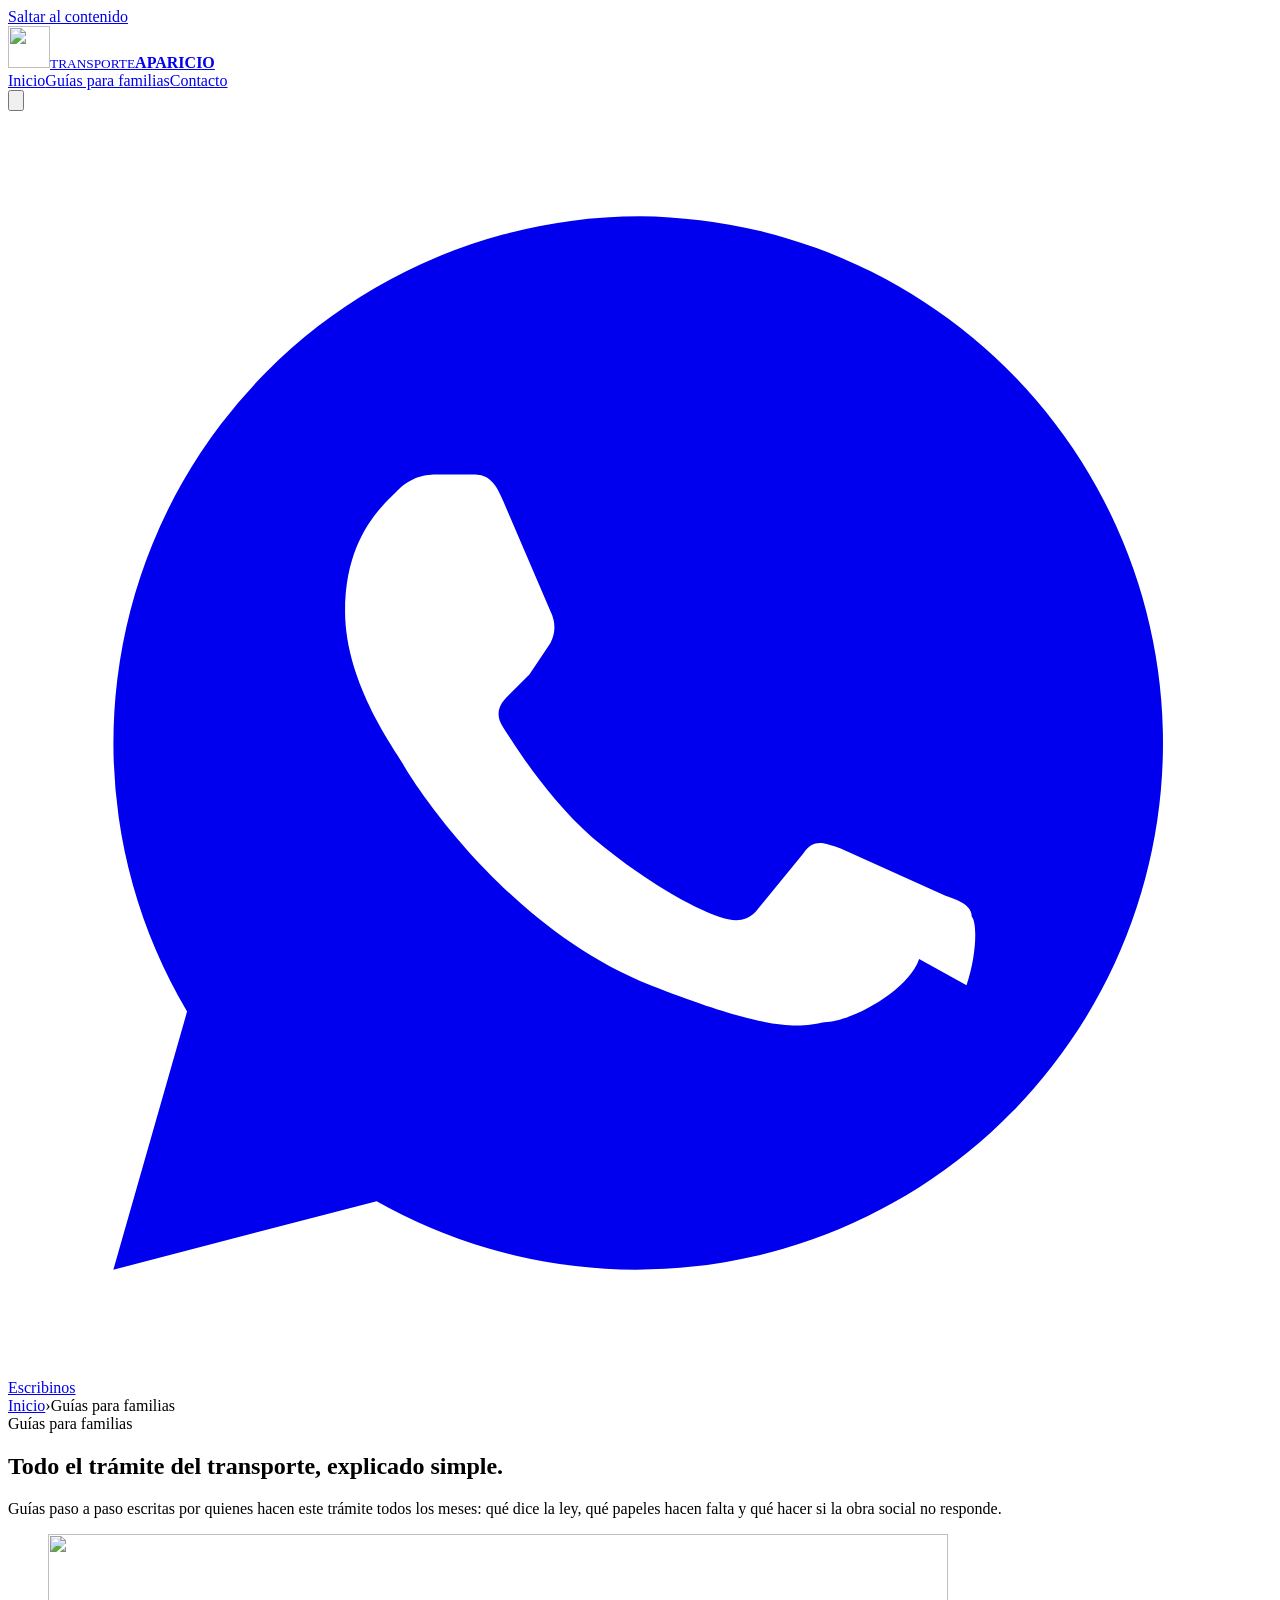
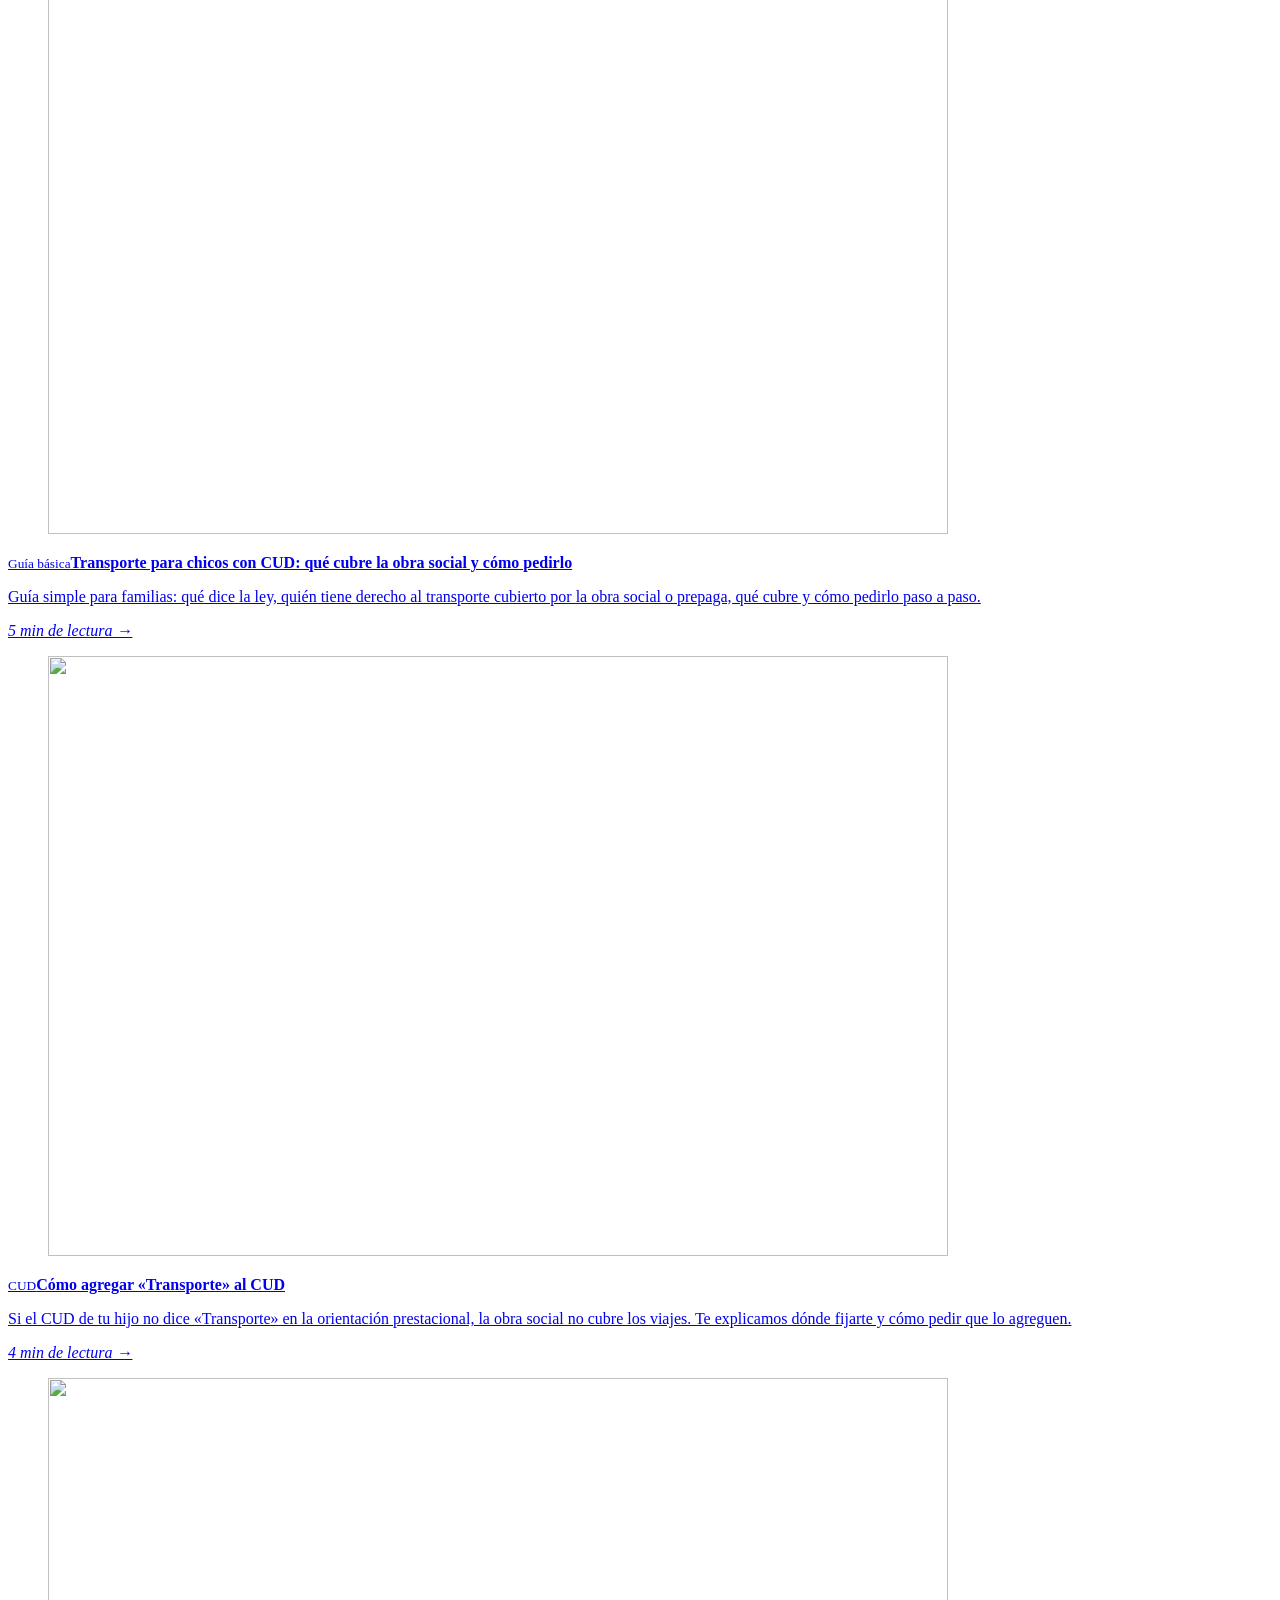
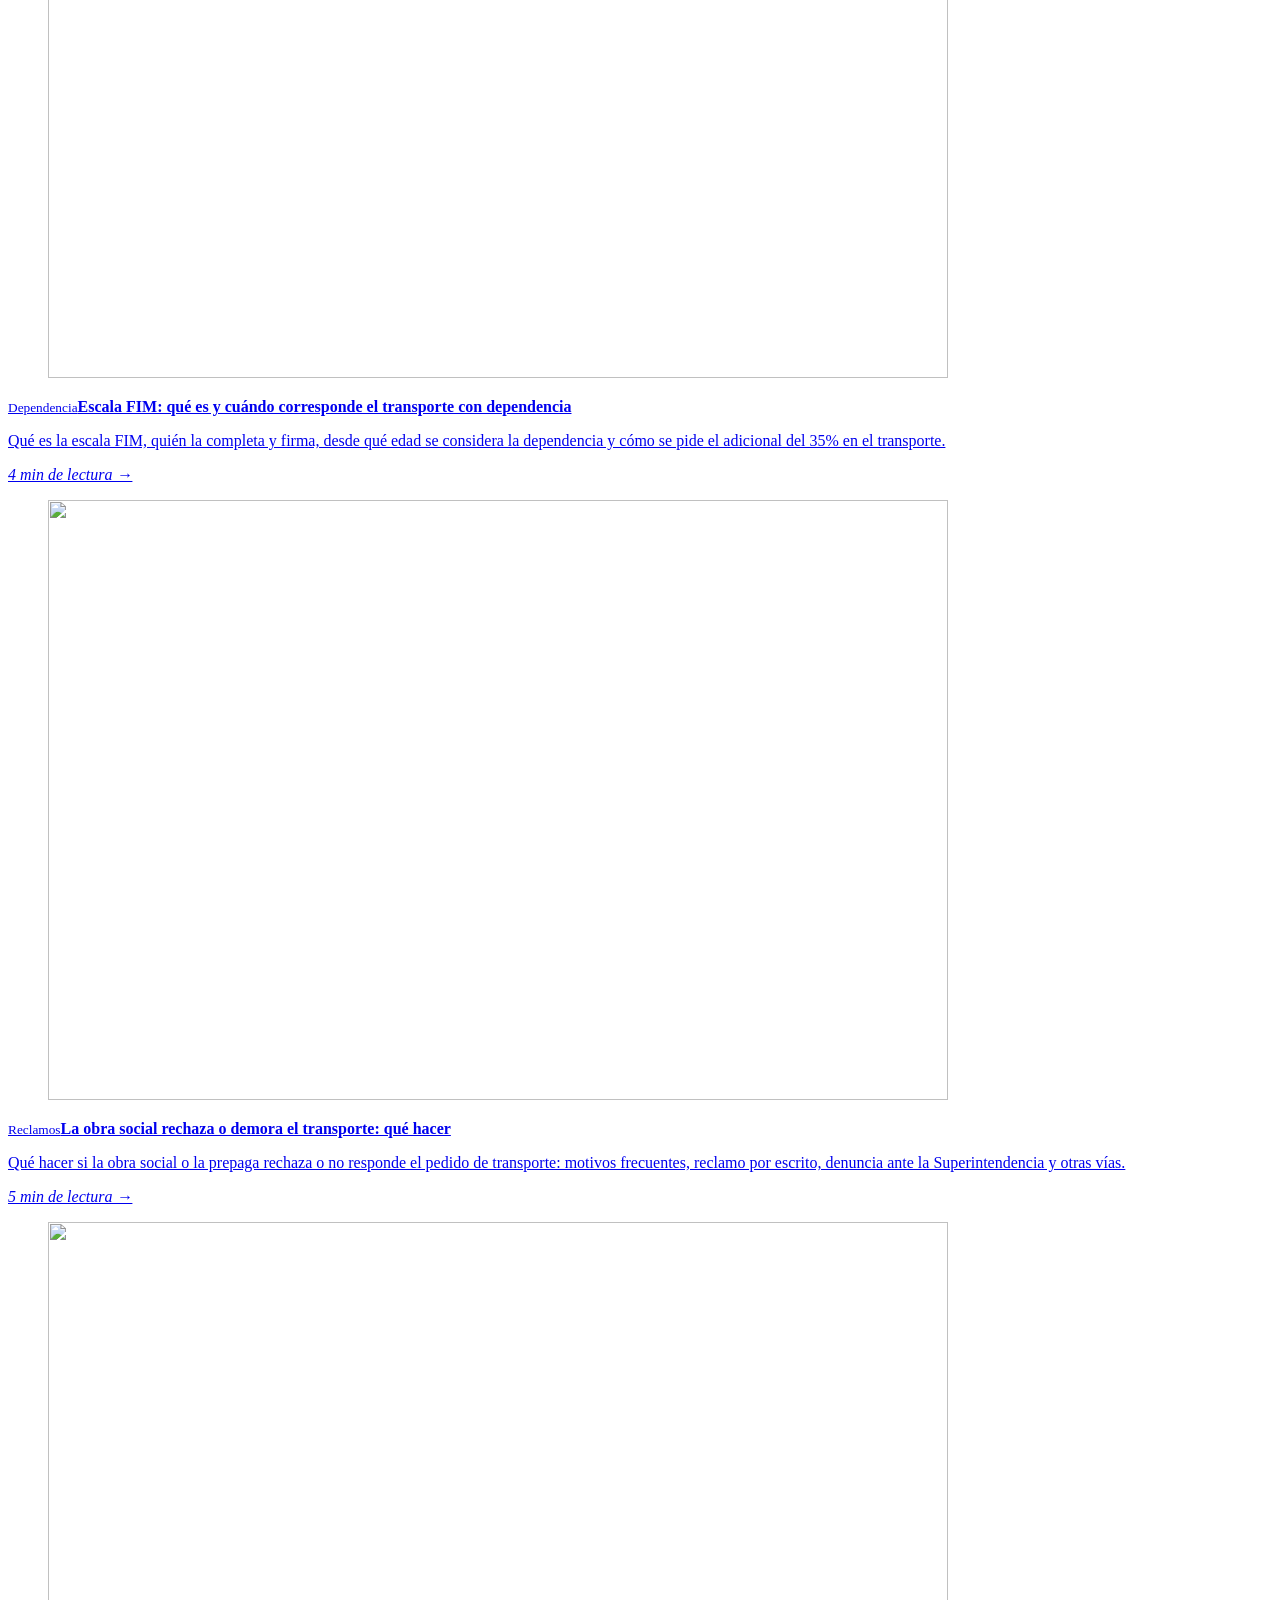
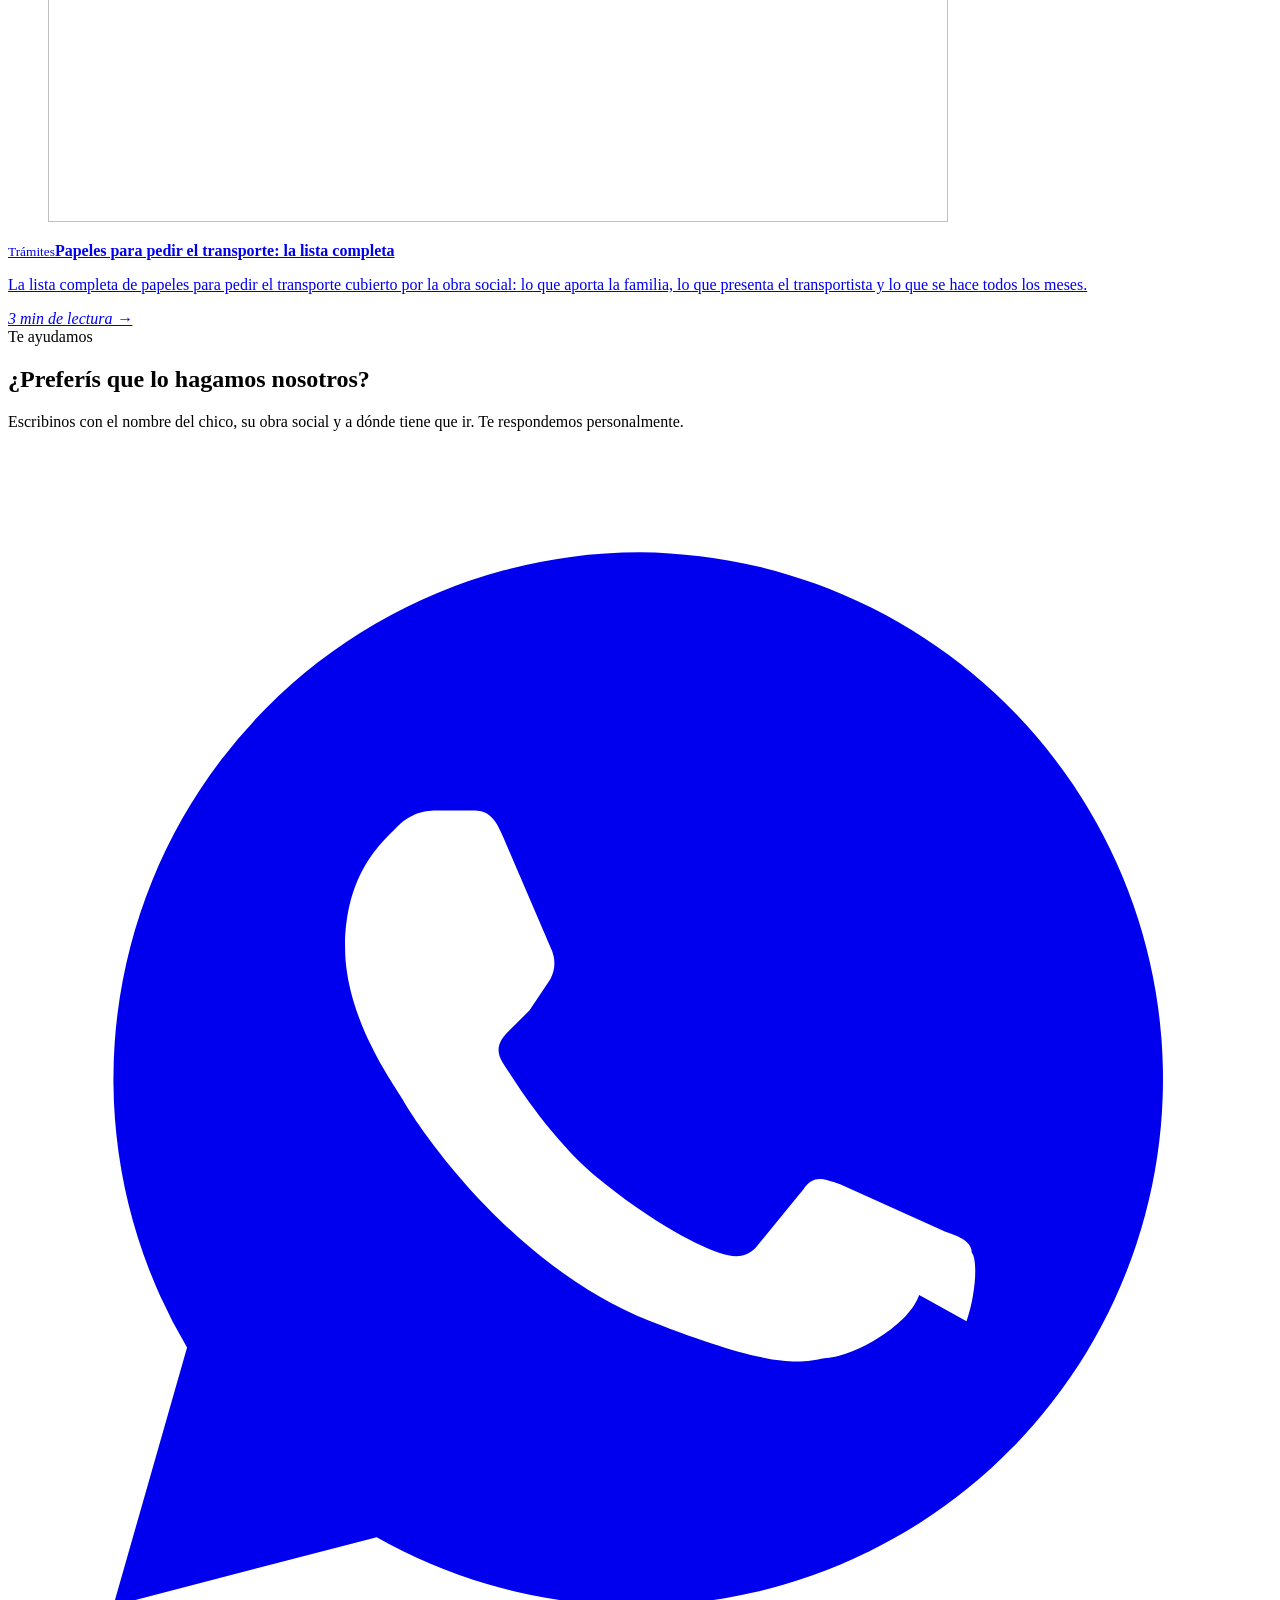
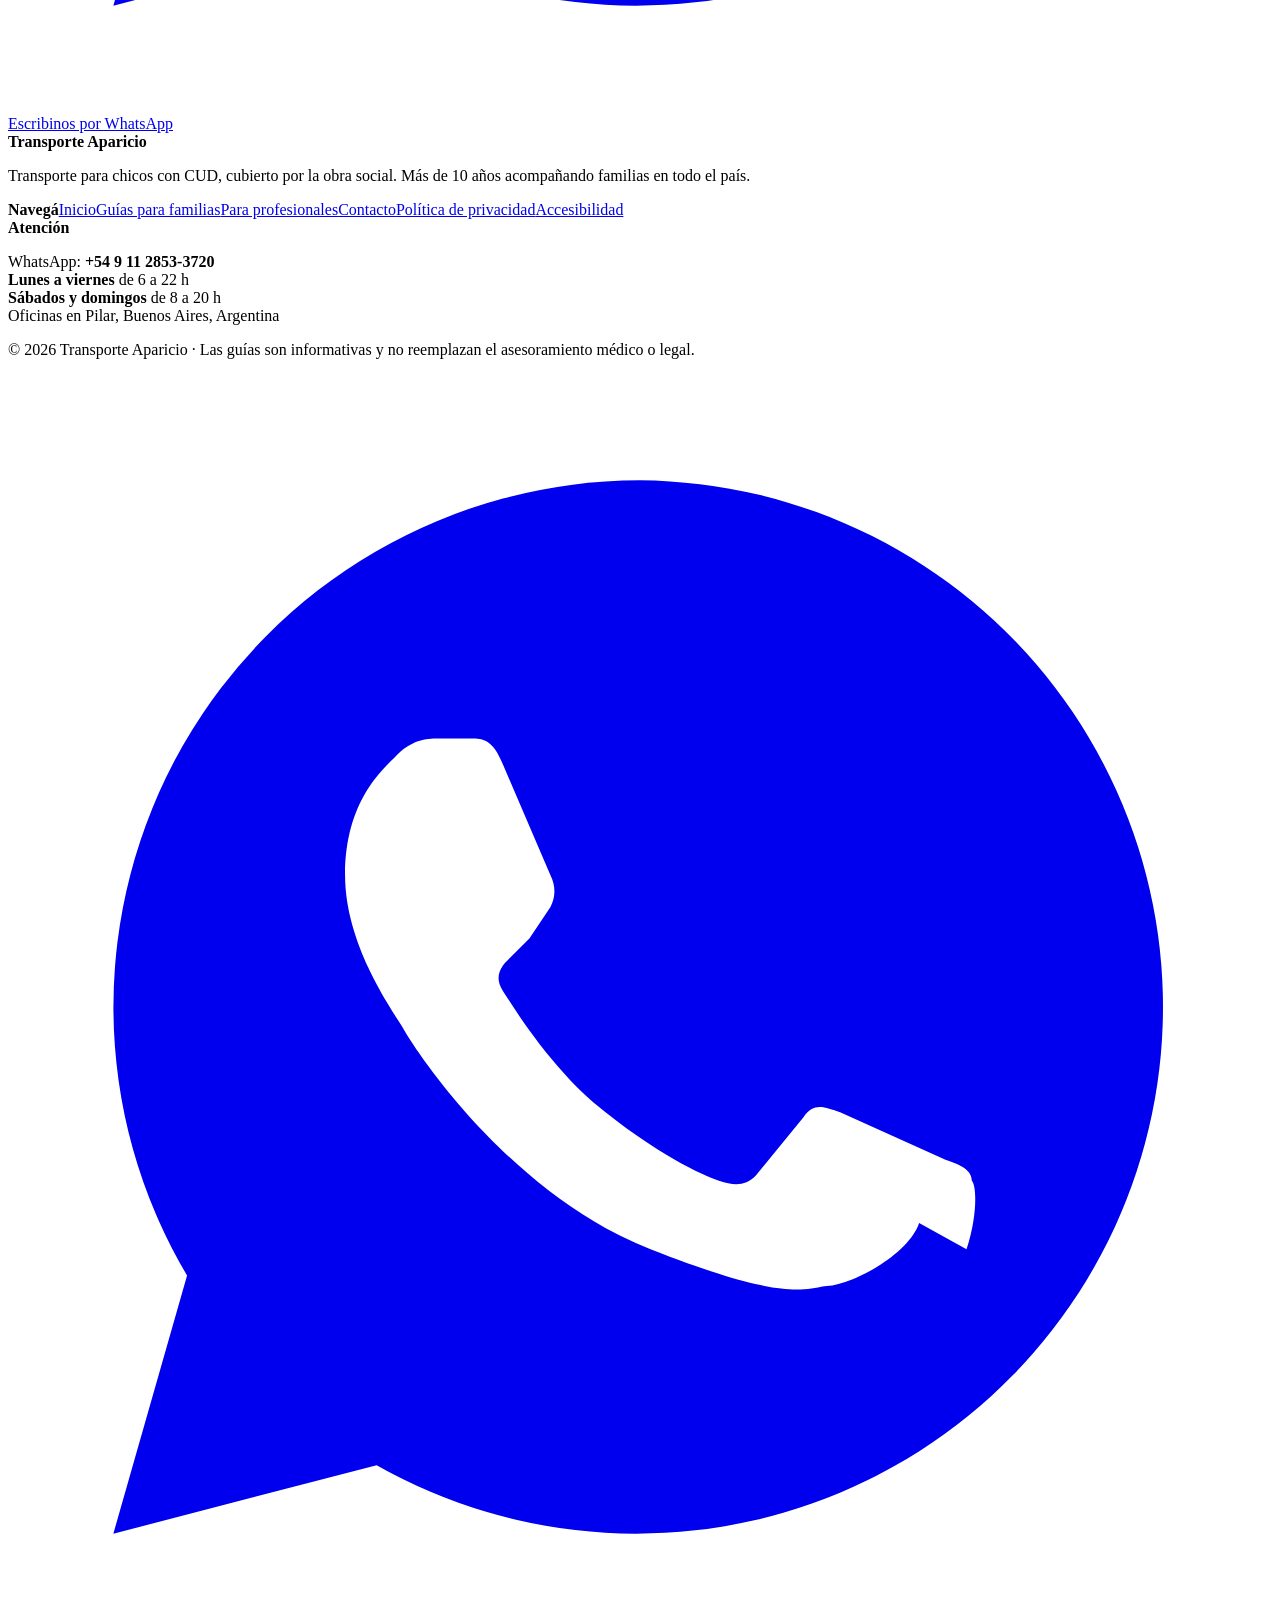
==== transporte-aparicio/notas/index.html @ abdb033e "Guias para familias: 5 guias y pagina indice" ====
<!doctype html>
<html lang="es-AR">
<head>
<meta charset="utf-8">
<meta name="viewport" content="width=device-width,initial-scale=1,viewport-fit=cover">
<meta name="theme-color" content="#25103F">
<title>Guías sobre el transporte para chicos con CUD | Transporte Aparicio</title>
<meta name="description" content="Guías simples y paso a paso sobre el transporte para chicos con CUD: qué cubre la obra social, qué papeles hacen falta, cómo agregar «Transporte» al CUD y cómo reclamar.">
<meta name="robots" content="index,follow,max-image-preview:large">
<link rel="canonical" href="https://www.transportesaparicio.com.ar/notas">
<link rel="icon" type="image/png" sizes="32x32" href="/favicon-32.png">
<link rel="apple-touch-icon" href="/apple-touch-icon.png">
<meta property="og:locale" content="es_AR">
<meta property="og:site_name" content="Transporte Aparicio">
<meta property="og:title" content="Guías sobre el transporte para chicos con CUD | Transporte Aparicio">
<meta property="og:description" content="Guías simples y paso a paso sobre el transporte para chicos con CUD: qué cubre la obra social, qué papeles hacen falta, cómo agregar «Transporte» al CUD y cómo reclamar.">
<meta property="og:url" content="https://www.transportesaparicio.com.ar/notas">
<meta property="og:image" content="https://www.transportesaparicio.com.ar/og-image.jpg">
<meta property="og:image:width" content="1200">
<meta property="og:image:height" content="630">
<meta name="twitter:card" content="summary_large_image">
<meta name="twitter:image" content="https://www.transportesaparicio.com.ar/og-image.jpg">
<meta property="og:type" content="website">
<script>try{var d=document.documentElement,p=JSON.parse(localStorage.getItem("ta-a11y")||"{}")||{};if(p.fs)d.setAttribute("data-fs",p.fs);["hc","read","links"].forEach(function(k){if(p[k])d.classList.add("a11y-"+k)});if(p.read){var l=document.createElement("link");l.id="fontRead";l.rel="stylesheet";l.href="https://fonts.googleapis.com/css2?family=Atkinson+Hyperlegible:ital,wght@0,400;0,700;1,400&display=swap";document.head.appendChild(l)}}catch(e){}</script>
<link rel="preconnect" href="https://fonts.googleapis.com">
<link rel="preconnect" href="https://fonts.gstatic.com" crossorigin>
<link rel="stylesheet" href="https://fonts.googleapis.com/css2?family=DM+Sans:ital,wght@0,400;0,500;0,700;1,400&family=Montserrat:ital,wght@0,600;0,800;0,900;1,800;1,900&display=swap">
<link rel="stylesheet" href="/notas/notas.css">
<script type="application/ld+json">{"@context":"https://schema.org","@graph":[{"@type":"CollectionPage","@id":"https://www.transportesaparicio.com.ar/notas","name":"Guías para familias","url":"https://www.transportesaparicio.com.ar/notas","inLanguage":"es-AR","description":"Guías simples sobre el transporte para chicos con CUD: derechos, papeles, CUD, escala FIM y reclamos.","publisher":{"@type":"Organization","@id":"https://www.transportesaparicio.com.ar/#empresa","name":"Transporte Aparicio","url":"https://www.transportesaparicio.com.ar/","logo":{"@type":"ImageObject","url":"https://www.transportesaparicio.com.ar/icon-512.png","width":512,"height":512}},"mainEntity":{"@type":"ItemList","itemListElement":[{"@type":"ListItem","position":1,"url":"https://www.transportesaparicio.com.ar/notas/transporte-para-chicos-con-cud","name":"Transporte para chicos con CUD: qué cubre la obra social y cómo pedirlo"},{"@type":"ListItem","position":2,"url":"https://www.transportesaparicio.com.ar/notas/como-agregar-transporte-al-cud","name":"Cómo agregar «Transporte» al CUD"},{"@type":"ListItem","position":3,"url":"https://www.transportesaparicio.com.ar/notas/escala-fim-transporte-con-dependencia","name":"Escala FIM: qué es y cuándo corresponde el transporte con dependencia"},{"@type":"ListItem","position":4,"url":"https://www.transportesaparicio.com.ar/notas/obra-social-rechaza-el-transporte","name":"La obra social rechaza o demora el transporte: qué hacer"},{"@type":"ListItem","position":5,"url":"https://www.transportesaparicio.com.ar/notas/papeles-para-pedir-el-transporte","name":"Papeles para pedir el transporte: la lista completa"}]}},{"@type":"BreadcrumbList","itemListElement":[{"@type":"ListItem","position":1,"name":"Inicio","item":"https://www.transportesaparicio.com.ar/"},{"@type":"ListItem","position":2,"name":"Guías para familias","item":"https://www.transportesaparicio.com.ar/notas"}]}]}</script>
</head>
<body>
<a class="skip" href="#contenido">Saltar al contenido</a>
<div class="readbar" aria-hidden="true"><span id="readbar"></span></div>
<header class="top">
  <div class="wrap top-in">
    <a class="brand" href="/" aria-label="Transporte Aparicio, ir al inicio"><img src="/img/logo.webp" alt="" width="42" height="42"><span><small>TRANSPORTE</small><b>APARICIO</b></span></a>
    <nav class="top-nav" aria-label="Principal"><a href="/">Inicio</a><a href="/notas" aria-current="page">Guías para familias</a><a href="/#contacto">Contacto</a></nav>
    <div class="top-cta">
      <button class="a11y-btn" id="a11yBtn" type="button" aria-expanded="false" aria-controls="a11yPanel" aria-label="Opciones de accesibilidad" title="Accesibilidad"><svg viewBox="0 0 24 24" fill="none" stroke="currentColor" stroke-width="1.9" stroke-linecap="round" stroke-linejoin="round" aria-hidden="true"><circle cx="12" cy="12" r="10.2"/><circle cx="12" cy="6.7" r="1.5" fill="currentColor" stroke="none"/><path d="M6.6 9.6l5.4 1.2 5.4-1.2M12 10.8v3.4l-2.7 4.6M12 14.2l2.7 4.6"/></svg></button>
      <a class="btn btn-gold" href="https://wa.me/5491128533720?text=%C2%A1Hola%21%20Estuve%20leyendo%20las%20gu%C3%ADas%20y%20quiero%20consultar%20por%20el%20transporte." target="_blank" rel="noopener"><svg viewBox="0 0 24 24" fill="currentColor" aria-hidden="true"><path d="M12 2a10 10 0 0 0-8.6 15.1L2 22l5-1.3A10 10 0 1 0 12 2zm5.3 14.1c-.2.6-1.3 1.2-1.8 1.2-.5.1-1 .2-3.3-.7-2.8-1.1-4.6-4-4.7-4.2-.1-.2-1.1-1.5-1.1-2.9s.7-2 1-2.3c.3-.3.6-.3.8-.3h.6c.2 0 .4 0 .6.5l.9 2.1c.1.2.1.4 0 .6l-.4.6-.4.4c-.1.1-.3.3-.1.6.2.3.8 1.3 1.7 2.1 1.2 1 2.1 1.4 2.4 1.5.3.1.5.1.7-.1l.9-1.1c.2-.3.4-.2.7-.1l2 .9c.3.1.5.2.5.4.1.1.1.7-.1 1.3z"/></svg><span>Escribinos</span></a>
    </div>
  </div>
</header>
<div class="a11y-panel" id="a11yPanel" role="dialog" aria-labelledby="a11yT" hidden>
  <div class="a11y-head"><b id="a11yT">Accesibilidad</b><button class="a11y-x" id="a11yX" type="button" aria-label="Cerrar opciones de accesibilidad">&times;</button></div>
  <div class="a11y-row"><span id="a11yFs">Tamaño del texto</span>
    <div class="a11y-size" role="group" aria-labelledby="a11yFs"><button type="button" data-fs="0" aria-pressed="true" aria-label="Texto normal">A</button><button type="button" data-fs="1" aria-pressed="false" aria-label="Texto grande">A+</button><button type="button" data-fs="2" aria-pressed="false" aria-label="Texto más grande">A++</button><button type="button" data-fs="3" aria-pressed="false" aria-label="Texto muy grande">A+++</button></div>
  </div>
  <button class="a11y-tg" type="button" data-opt="hc" aria-pressed="false"><span><b>Alto contraste</b><small>Colores más fuertes y textos más nítidos.</small></span><i aria-hidden="true"></i></button>
  <button class="a11y-tg" type="button" data-opt="read" aria-pressed="false"><span><b>Letra más legible</b><small>Una tipografía pensada para leer con más facilidad.</small></span><i aria-hidden="true"></i></button>
  <button class="a11y-tg" type="button" data-opt="links" aria-pressed="false"><span><b>Resaltar enlaces y botones</b><small>Marca todo lo que se puede tocar.</small></span><i aria-hidden="true"></i></button>
  <div class="a11y-foot"><button class="a11y-reset" id="a11yReset" type="button">Restablecer todo</button><a href="/accesibilidad">Declaración de accesibilidad</a></div>
</div>
<main id="contenido">
  <section class="idx-hero">
    <div class="wrap">
      <nav class="crumbs" aria-label="Estás en"><a href="/">Inicio</a><span aria-hidden="true">›</span><span aria-current="page">Guías para familias</span></nav>
      <span class="eyebrow">Guías para familias</span>
      <h1>Todo el trámite del transporte, explicado simple.</h1>
      <p class="lead">Guías paso a paso escritas por quienes hacen este trámite todos los meses: qué dice la ley, qué papeles hacen falta y qué hacer si la obra social no responde.</p>
    </div>
  </section>
  <section class="idx-list" aria-label="Guías">
    <div class="wrap"><div class="cards big"><a class="card" href="/notas/transporte-para-chicos-con-cud">
  <figure><img src="/img/auto-familia-m.webp" alt="" loading="lazy" decoding="async" width="900" height="600"></figure>
  <div class="card-b"><small>Guía básica</small><b>Transporte para chicos con CUD: qué cubre la obra social y cómo pedirlo</b><p>Guía simple para familias: qué dice la ley, quién tiene derecho al transporte cubierto por la obra social o prepaga, qué cubre y cómo pedirlo paso a paso.</p><em>5 min de lectura →</em></div>
</a><a class="card" href="/notas/como-agregar-transporte-al-cud">
  <figure><img src="/img/papa-hijo-banco-m.webp" alt="" loading="lazy" decoding="async" width="900" height="600"></figure>
  <div class="card-b"><small>CUD</small><b>Cómo agregar «Transporte» al CUD</b><p>Si el CUD de tu hijo no dice «Transporte» en la orientación prestacional, la obra social no cubre los viajes. Te explicamos dónde fijarte y cómo pedir que lo agreguen.</p><em>4 min de lectura →</em></div>
</a><a class="card" href="/notas/escala-fim-transporte-con-dependencia">
  <figure><img src="/img/terapia-nena-m.webp" alt="" loading="lazy" decoding="async" width="900" height="600"></figure>
  <div class="card-b"><small>Dependencia</small><b>Escala FIM: qué es y cuándo corresponde el transporte con dependencia</b><p>Qué es la escala FIM, quién la completa y firma, desde qué edad se considera la dependencia y cómo se pide el adicional del 35% en el transporte.</p><em>4 min de lectura →</em></div>
</a><a class="card" href="/notas/obra-social-rechaza-el-transporte">
  <figure><img src="/img/mama-hija-abrazo-m.webp" alt="" loading="lazy" decoding="async" width="900" height="600"></figure>
  <div class="card-b"><small>Reclamos</small><b>La obra social rechaza o demora el transporte: qué hacer</b><p>Qué hacer si la obra social o la prepaga rechaza o no responde el pedido de transporte: motivos frecuentes, reclamo por escrito, denuncia ante la Superintendencia y otras vías.</p><em>5 min de lectura →</em></div>
</a><a class="card" href="/notas/papeles-para-pedir-el-transporte">
  <figure><img src="/img/manos-m.webp" alt="" loading="lazy" decoding="async" width="900" height="600"></figure>
  <div class="card-b"><small>Trámites</small><b>Papeles para pedir el transporte: la lista completa</b><p>La lista completa de papeles para pedir el transporte cubierto por la obra social: lo que aporta la familia, lo que presenta el transportista y lo que se hace todos los meses.</p><em>3 min de lectura →</em></div>
</a></div></div>
  </section>
  <section class="art-cta" aria-labelledby="cta-t">
    <div class="wrap">
      <div><span class="eyebrow">Te ayudamos</span><h2 id="cta-t">¿Preferís que lo hagamos nosotros?</h2><p>Escribinos con el nombre del chico, su obra social y a dónde tiene que ir. Te respondemos personalmente.</p></div>
      <div class="acts"><a class="btn btn-gold" href="https://wa.me/5491128533720?text=%C2%A1Hola%21%20Estuve%20leyendo%20las%20gu%C3%ADas%20y%20quiero%20consultar%20por%20el%20transporte." target="_blank" rel="noopener"><svg viewBox="0 0 24 24" fill="currentColor" aria-hidden="true"><path d="M12 2a10 10 0 0 0-8.6 15.1L2 22l5-1.3A10 10 0 1 0 12 2zm5.3 14.1c-.2.6-1.3 1.2-1.8 1.2-.5.1-1 .2-3.3-.7-2.8-1.1-4.6-4-4.7-4.2-.1-.2-1.1-1.5-1.1-2.9s.7-2 1-2.3c.3-.3.6-.3.8-.3h.6c.2 0 .4 0 .6.5l.9 2.1c.1.2.1.4 0 .6l-.4.6-.4.4c-.1.1-.3.3-.1.6.2.3.8 1.3 1.7 2.1 1.2 1 2.1 1.4 2.4 1.5.3.1.5.1.7-.1l.9-1.1c.2-.3.4-.2.7-.1l2 .9c.3.1.5.2.5.4.1.1.1.7-.1 1.3z"/></svg>Escribinos por WhatsApp</a></div>
    </div>
  </section>
</main>
<footer class="foot">
  <div class="wrap">
    <div><b class="t">Transporte Aparicio</b><p>Transporte para chicos con CUD, cubierto por la obra social. Más de 10 años acompañando familias en todo el país.</p></div>
    <nav aria-label="Pie"><b class="t">Navegá</b><a href="/">Inicio</a><a href="/notas">Guías para familias</a><a href="/#profesionales">Para profesionales</a><a href="/#contacto">Contacto</a><a href="/privacidad">Política de privacidad</a><a href="/accesibilidad">Accesibilidad</a></nav>
    <div><b class="t">Atención</b><p>WhatsApp: <strong>+54 9 11 2853-3720</strong><br><strong>Lunes a viernes</strong> de 6 a 22 h<br><strong>Sábados y domingos</strong> de 8 a 20 h<br>Oficinas en Pilar, Buenos Aires, Argentina</p></div>
    <p class="copy">© 2026 Transporte Aparicio · Las guías son informativas y no reemplazan el asesoramiento médico o legal.</p>
  </div>
</footer>
<a class="fab" id="fab" href="https://wa.me/5491128533720?text=%C2%A1Hola%21%20Estuve%20leyendo%20las%20gu%C3%ADas%20y%20quiero%20consultar%20por%20el%20transporte." target="_blank" rel="noopener" aria-label="Escribinos por WhatsApp"><svg viewBox="0 0 24 24" fill="currentColor" aria-hidden="true"><path d="M12 2a10 10 0 0 0-8.6 15.1L2 22l5-1.3A10 10 0 1 0 12 2zm5.3 14.1c-.2.6-1.3 1.2-1.8 1.2-.5.1-1 .2-3.3-.7-2.8-1.1-4.6-4-4.7-4.2-.1-.2-1.1-1.5-1.1-2.9s.7-2 1-2.3c.3-.3.6-.3.8-.3h.6c.2 0 .4 0 .6.5l.9 2.1c.1.2.1.4 0 .6l-.4.6-.4.4c-.1.1-.3.3-.1.6.2.3.8 1.3 1.7 2.1 1.2 1 2.1 1.4 2.4 1.5.3.1.5.1.7-.1l.9-1.1c.2-.3.4-.2.7-.1l2 .9c.3.1.5.2.5.4.1.1.1.7-.1 1.3z"/></svg></a>
<script src="/notas/notas.js" defer></script>
</body>
</html>
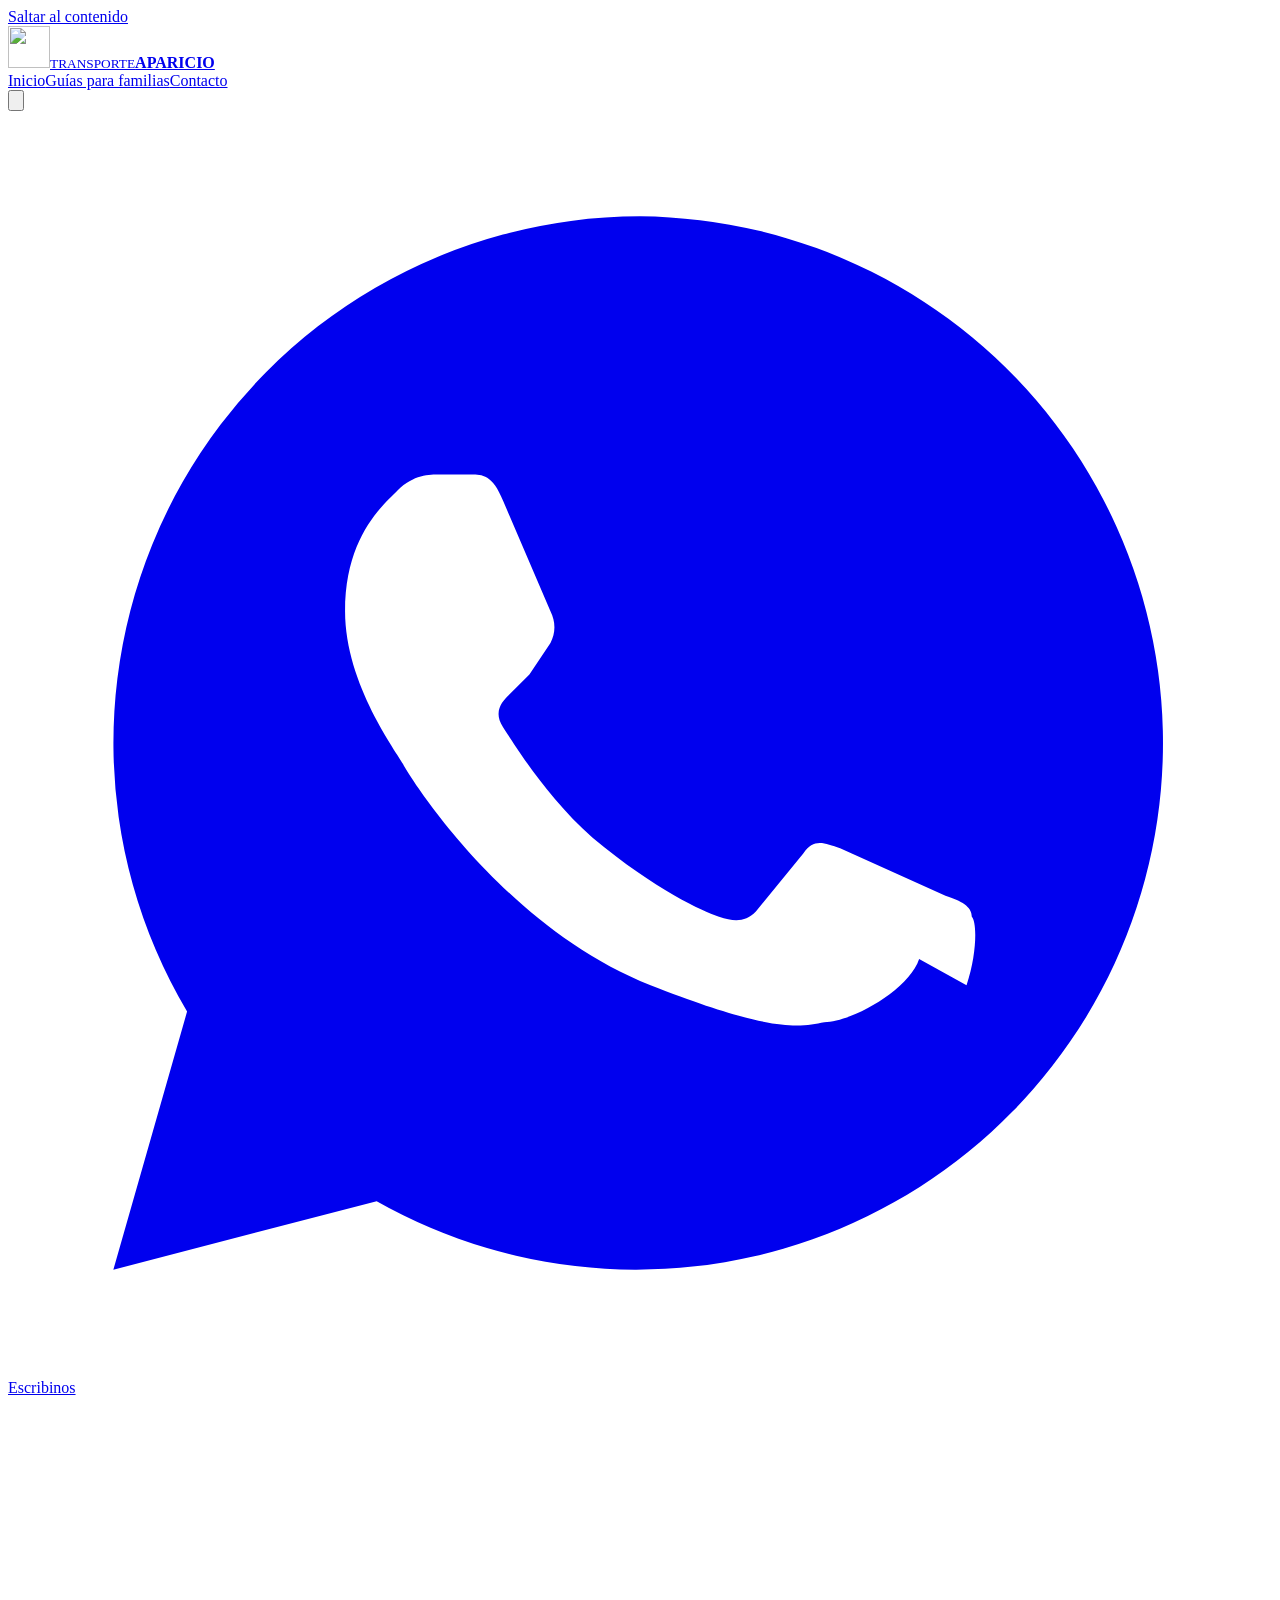
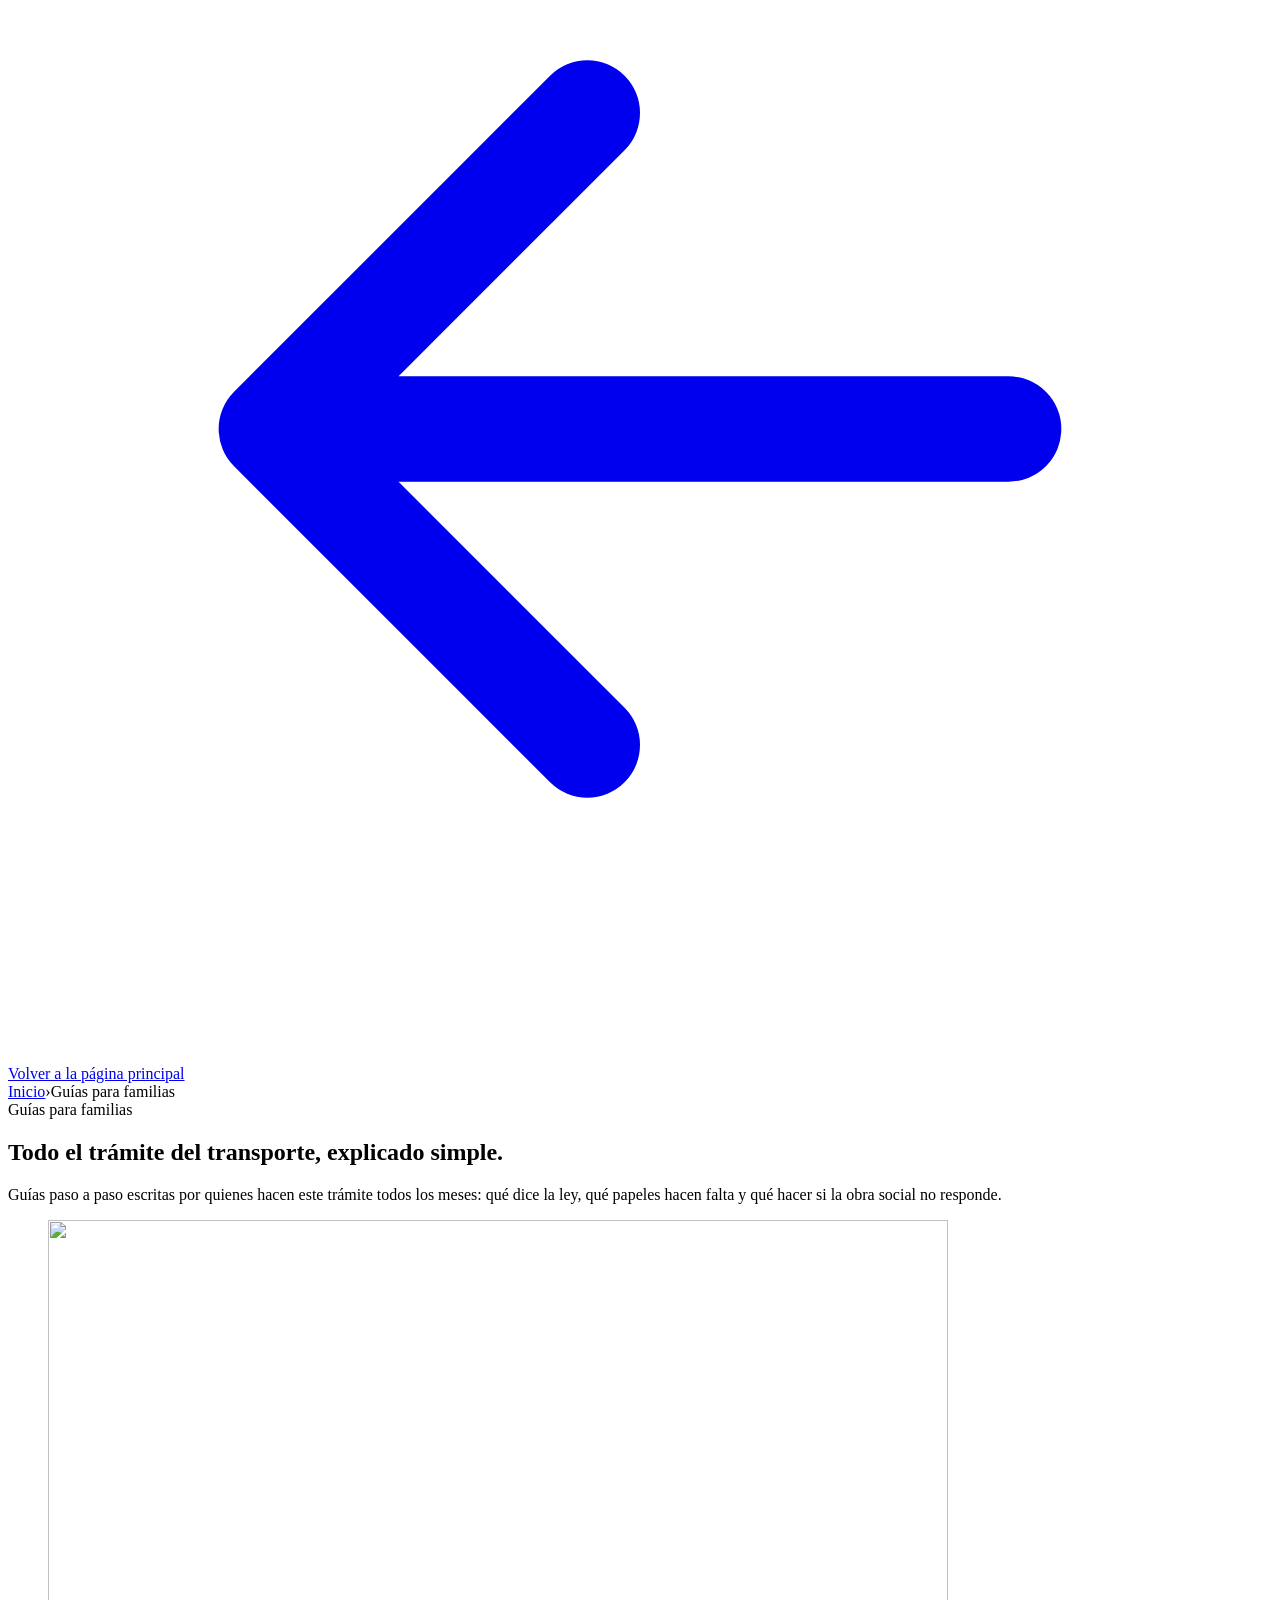
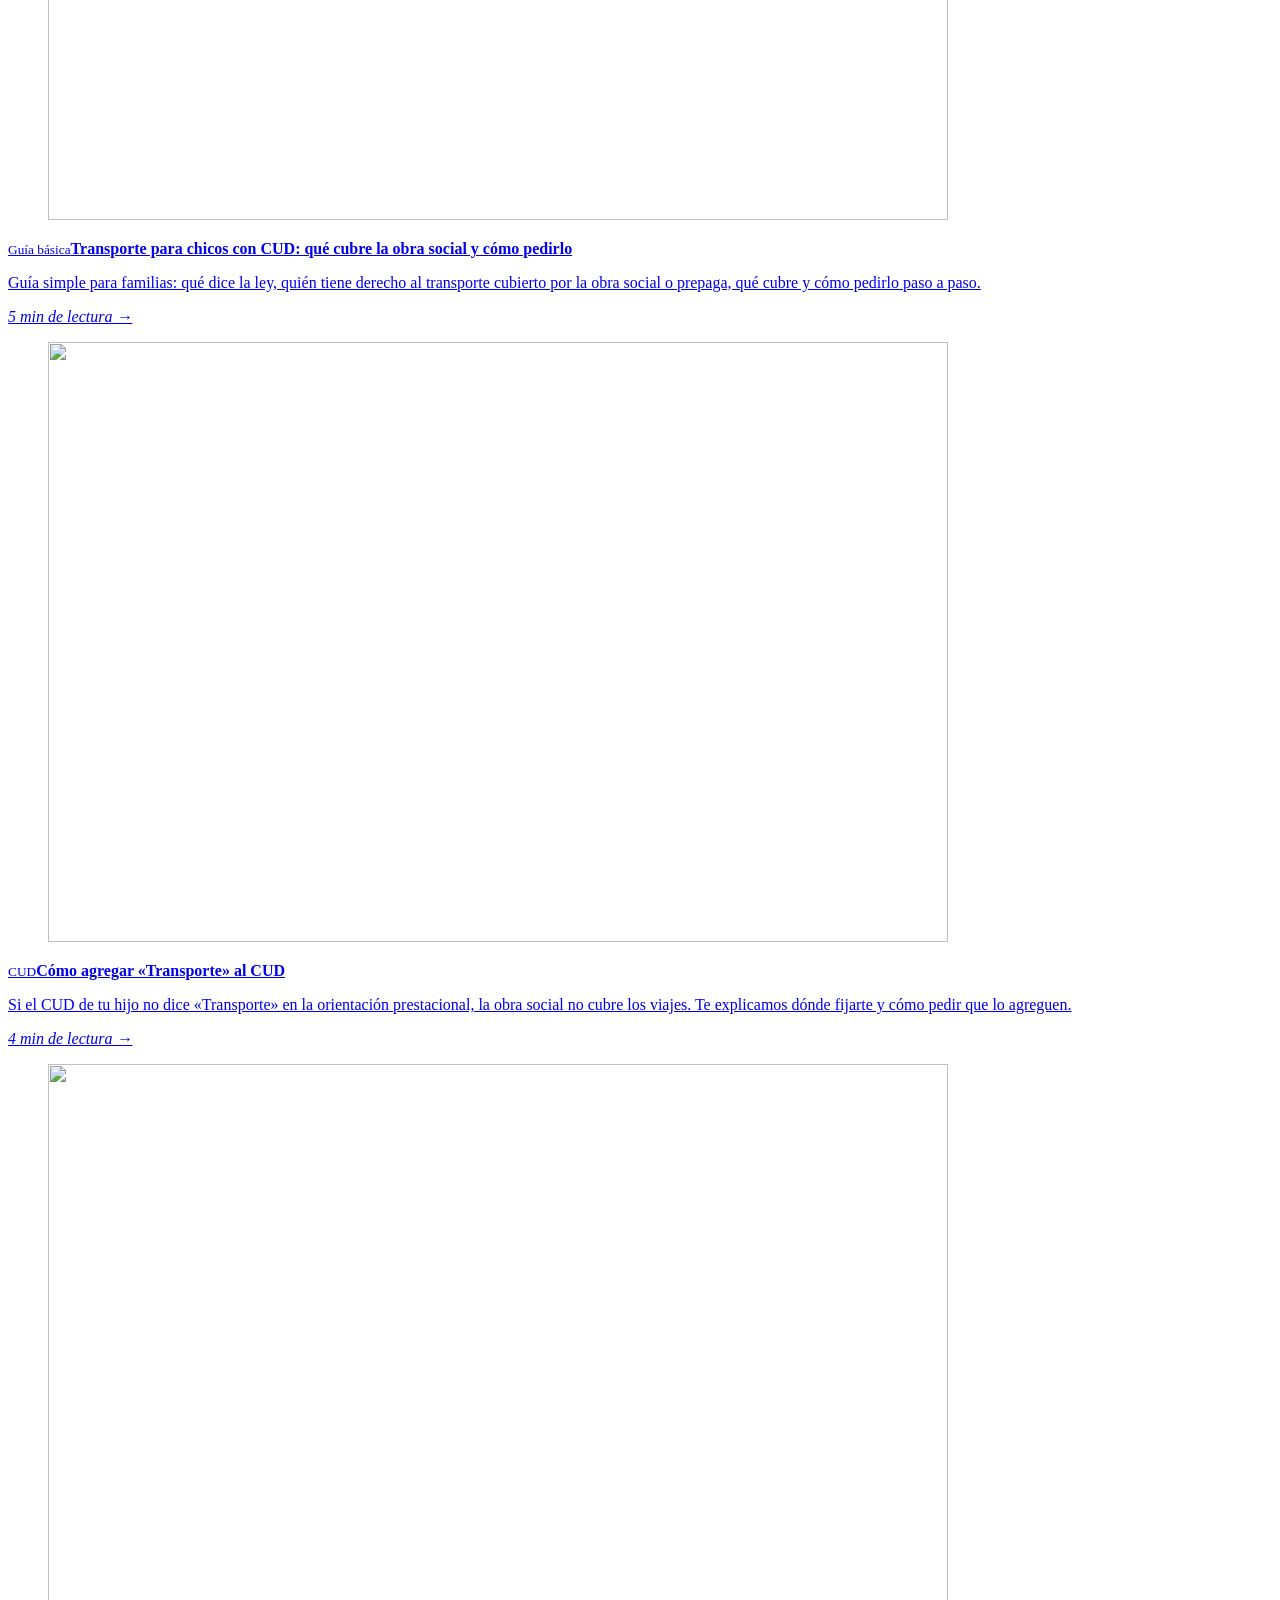
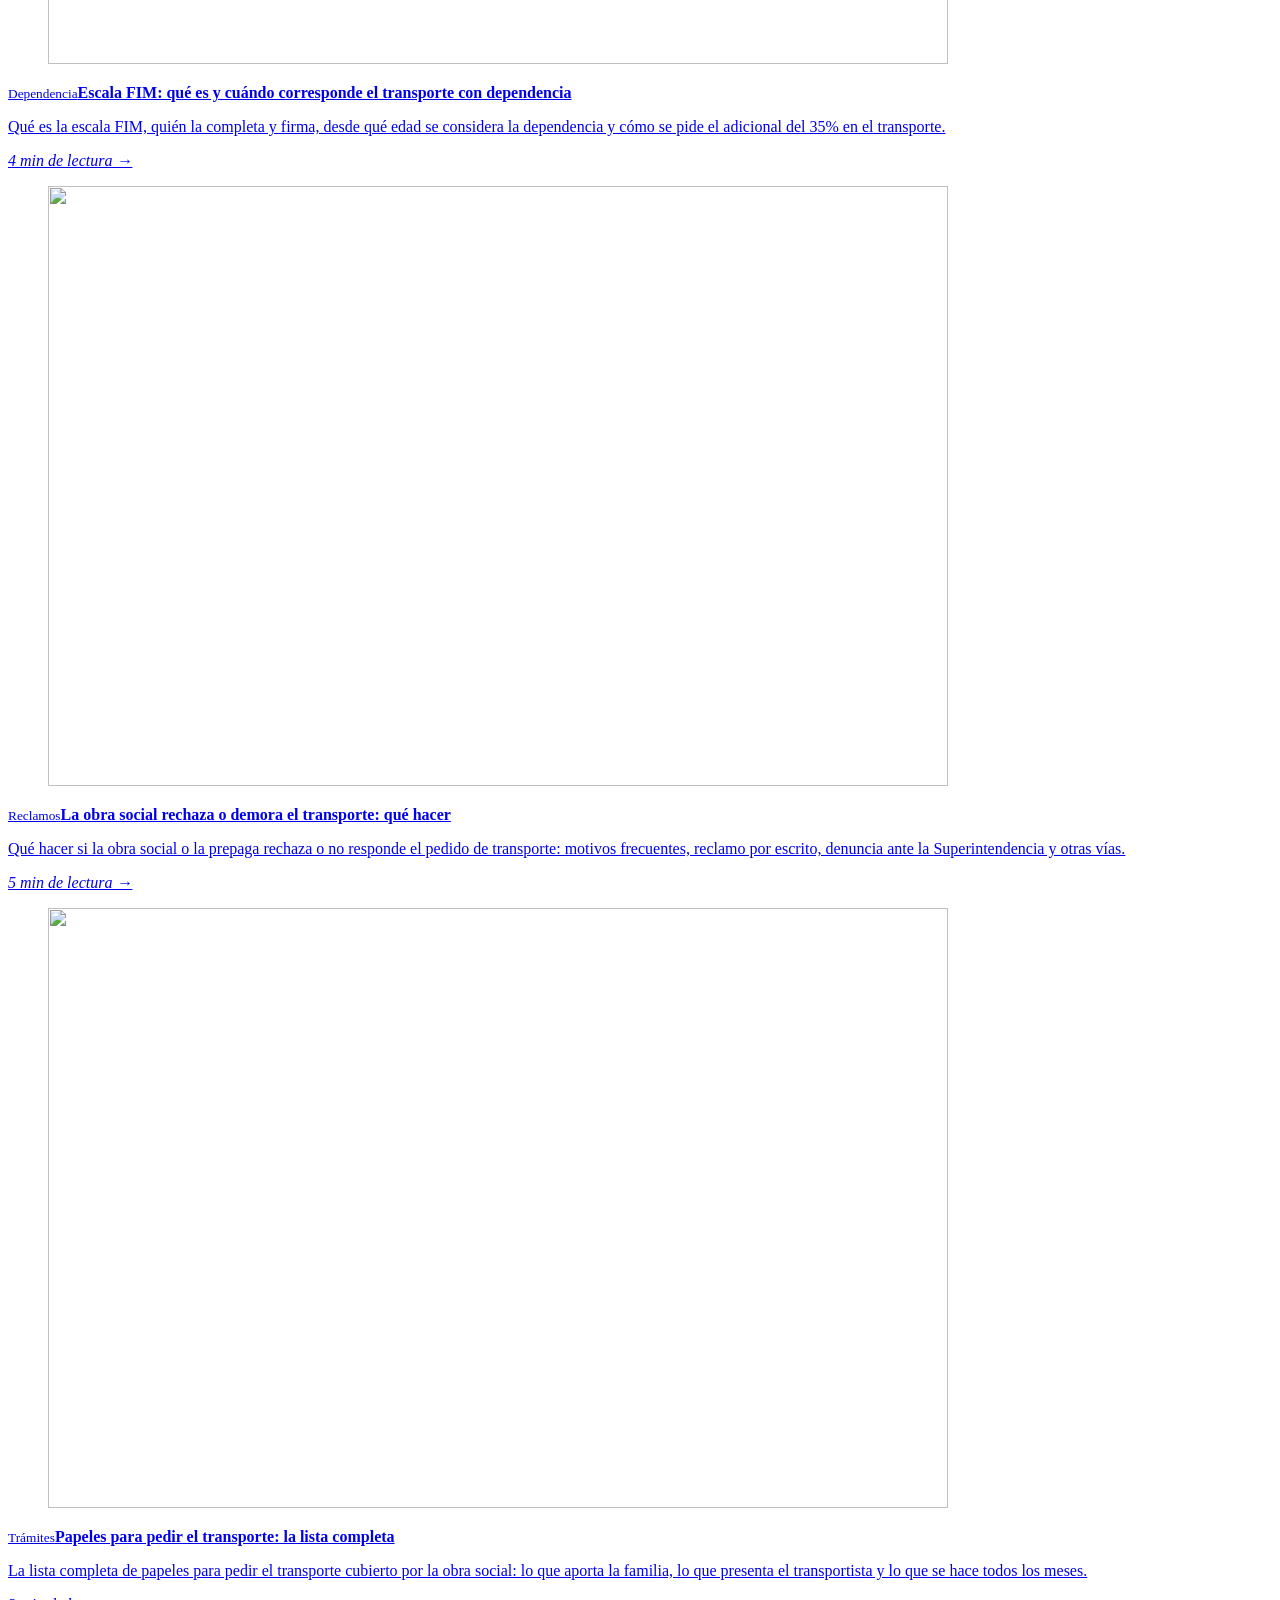
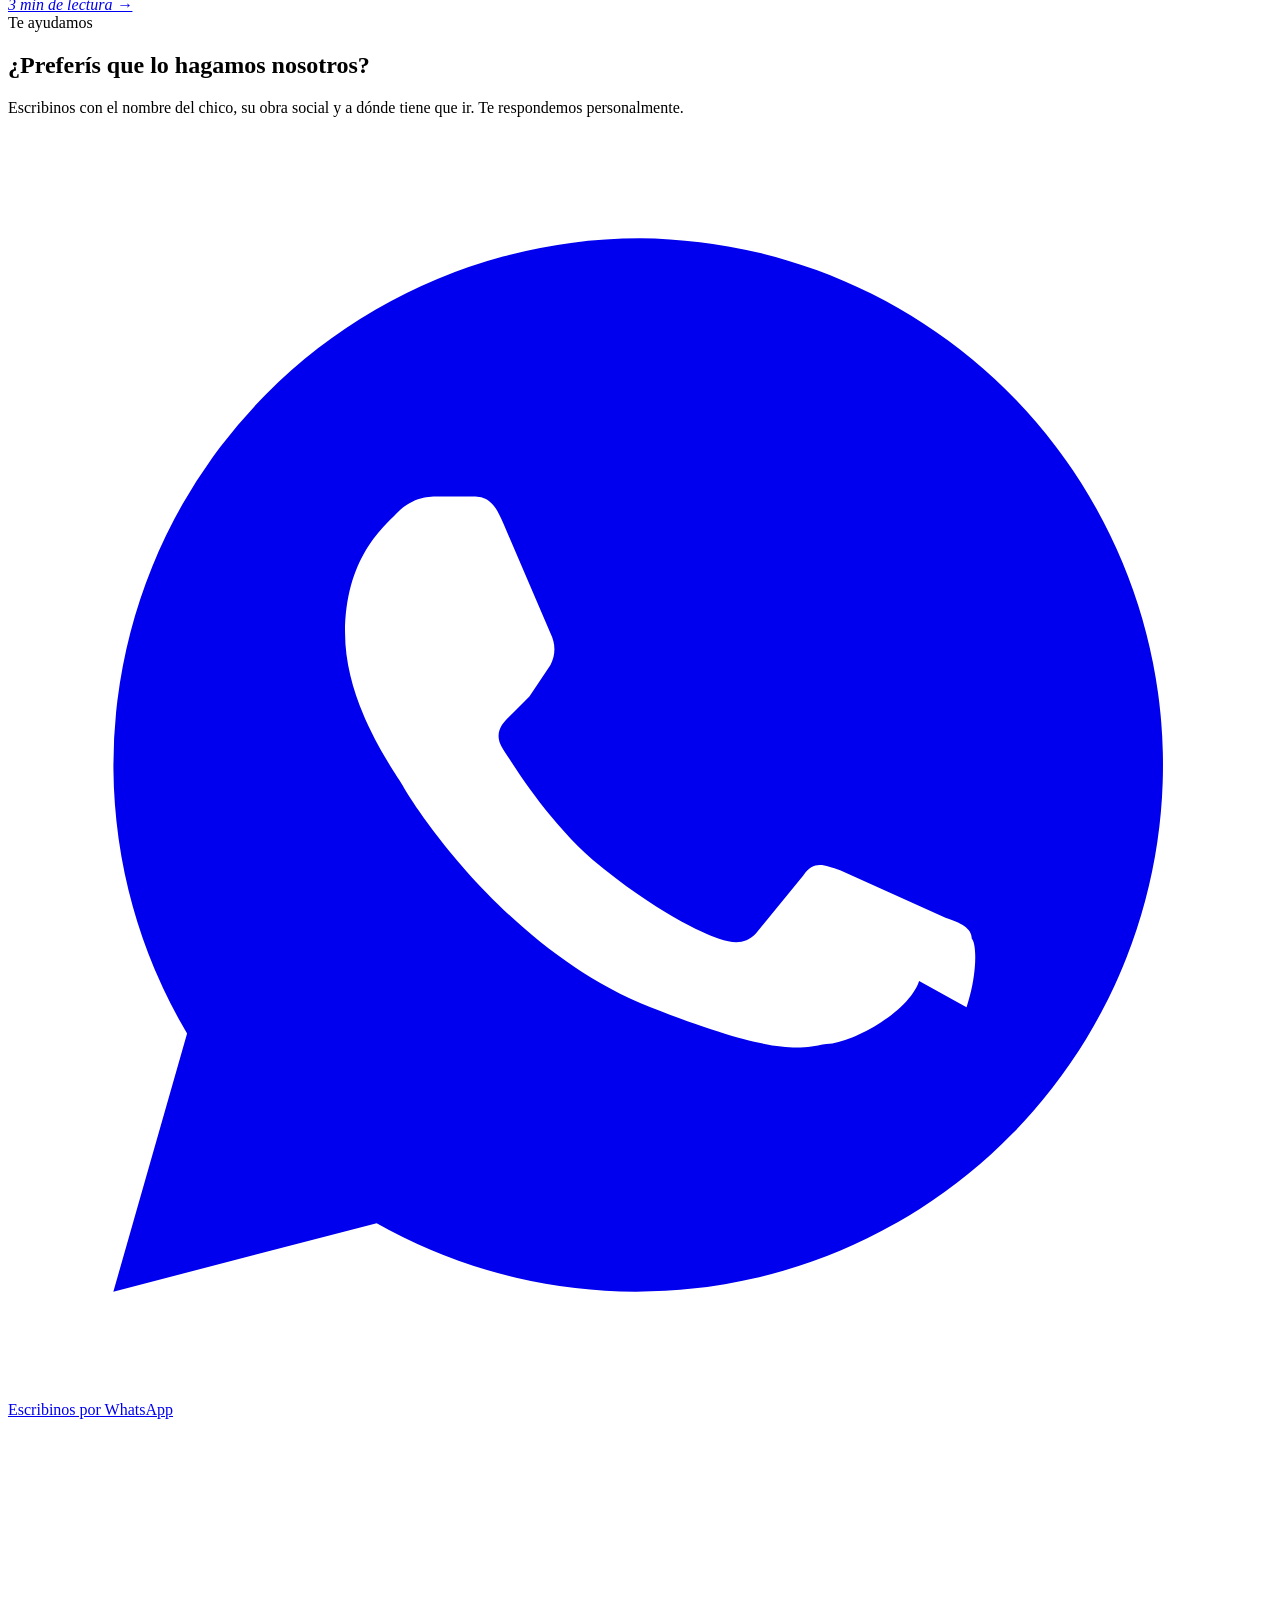
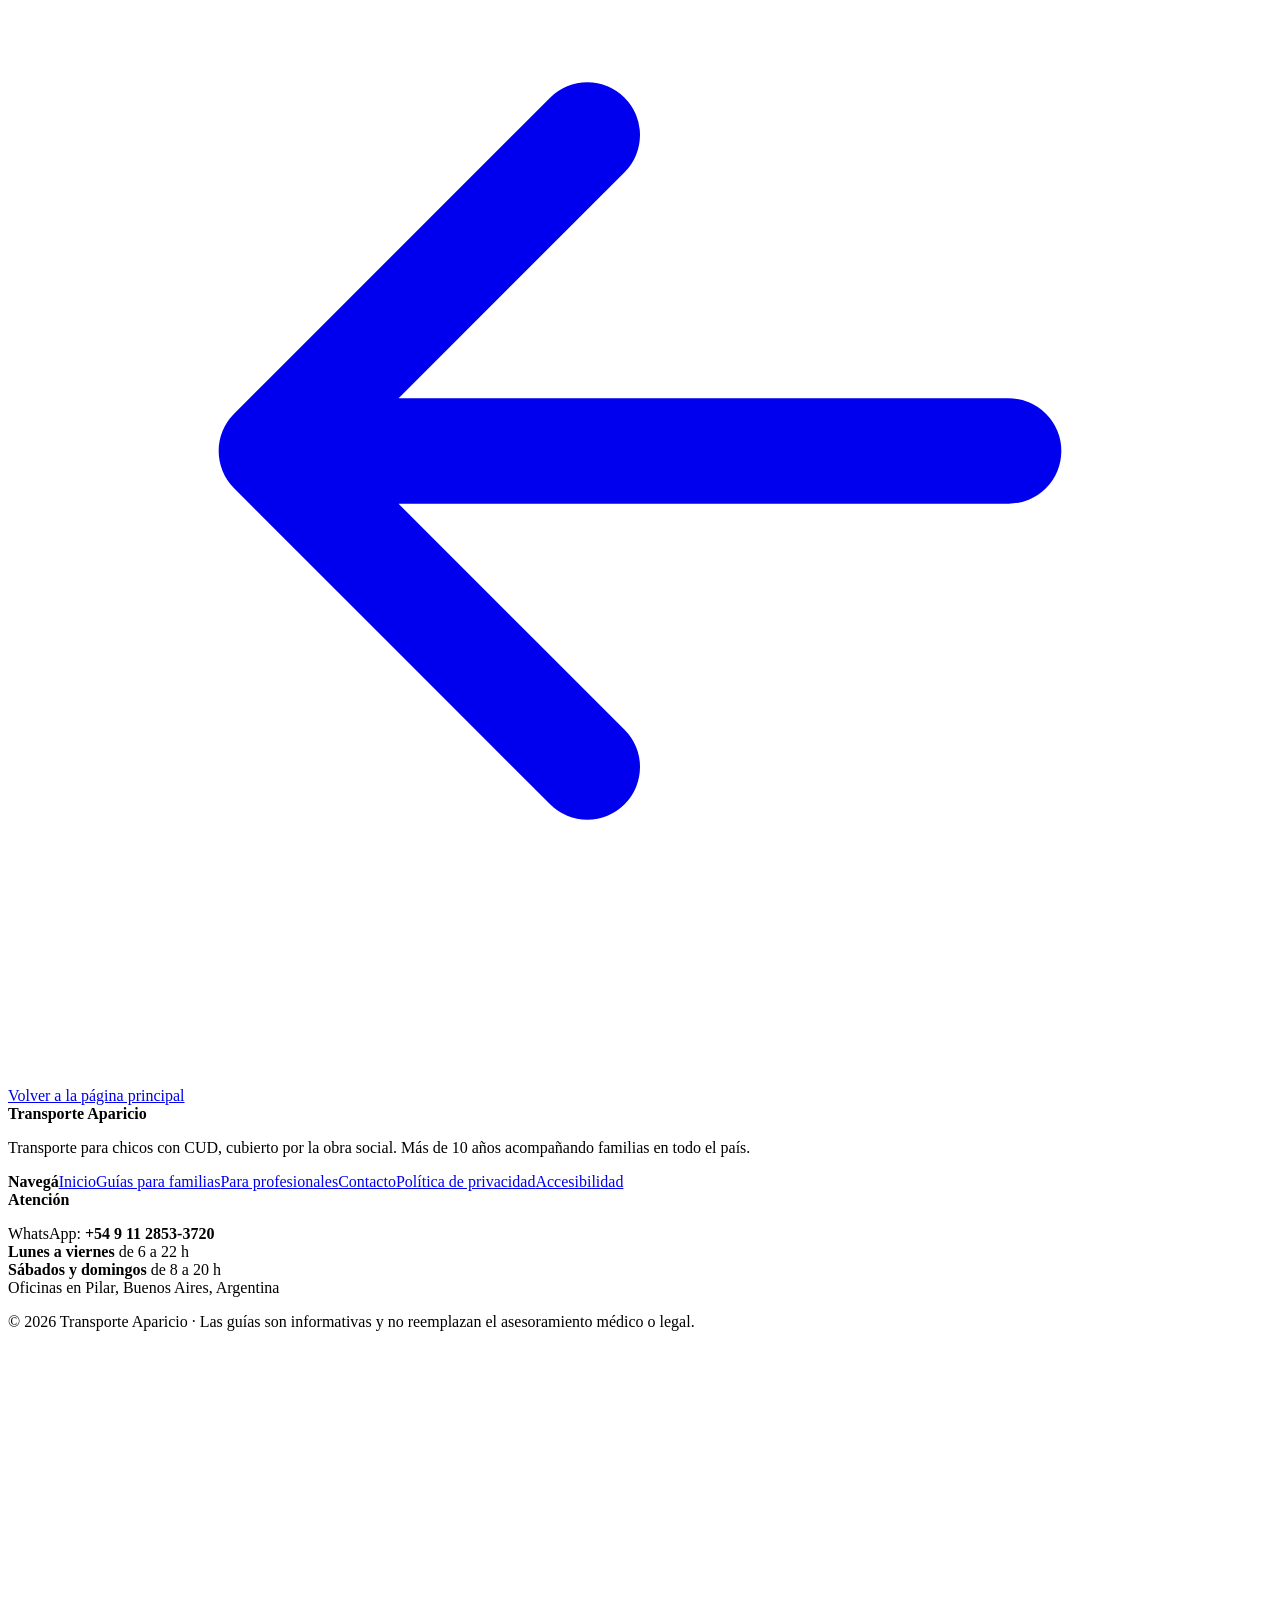
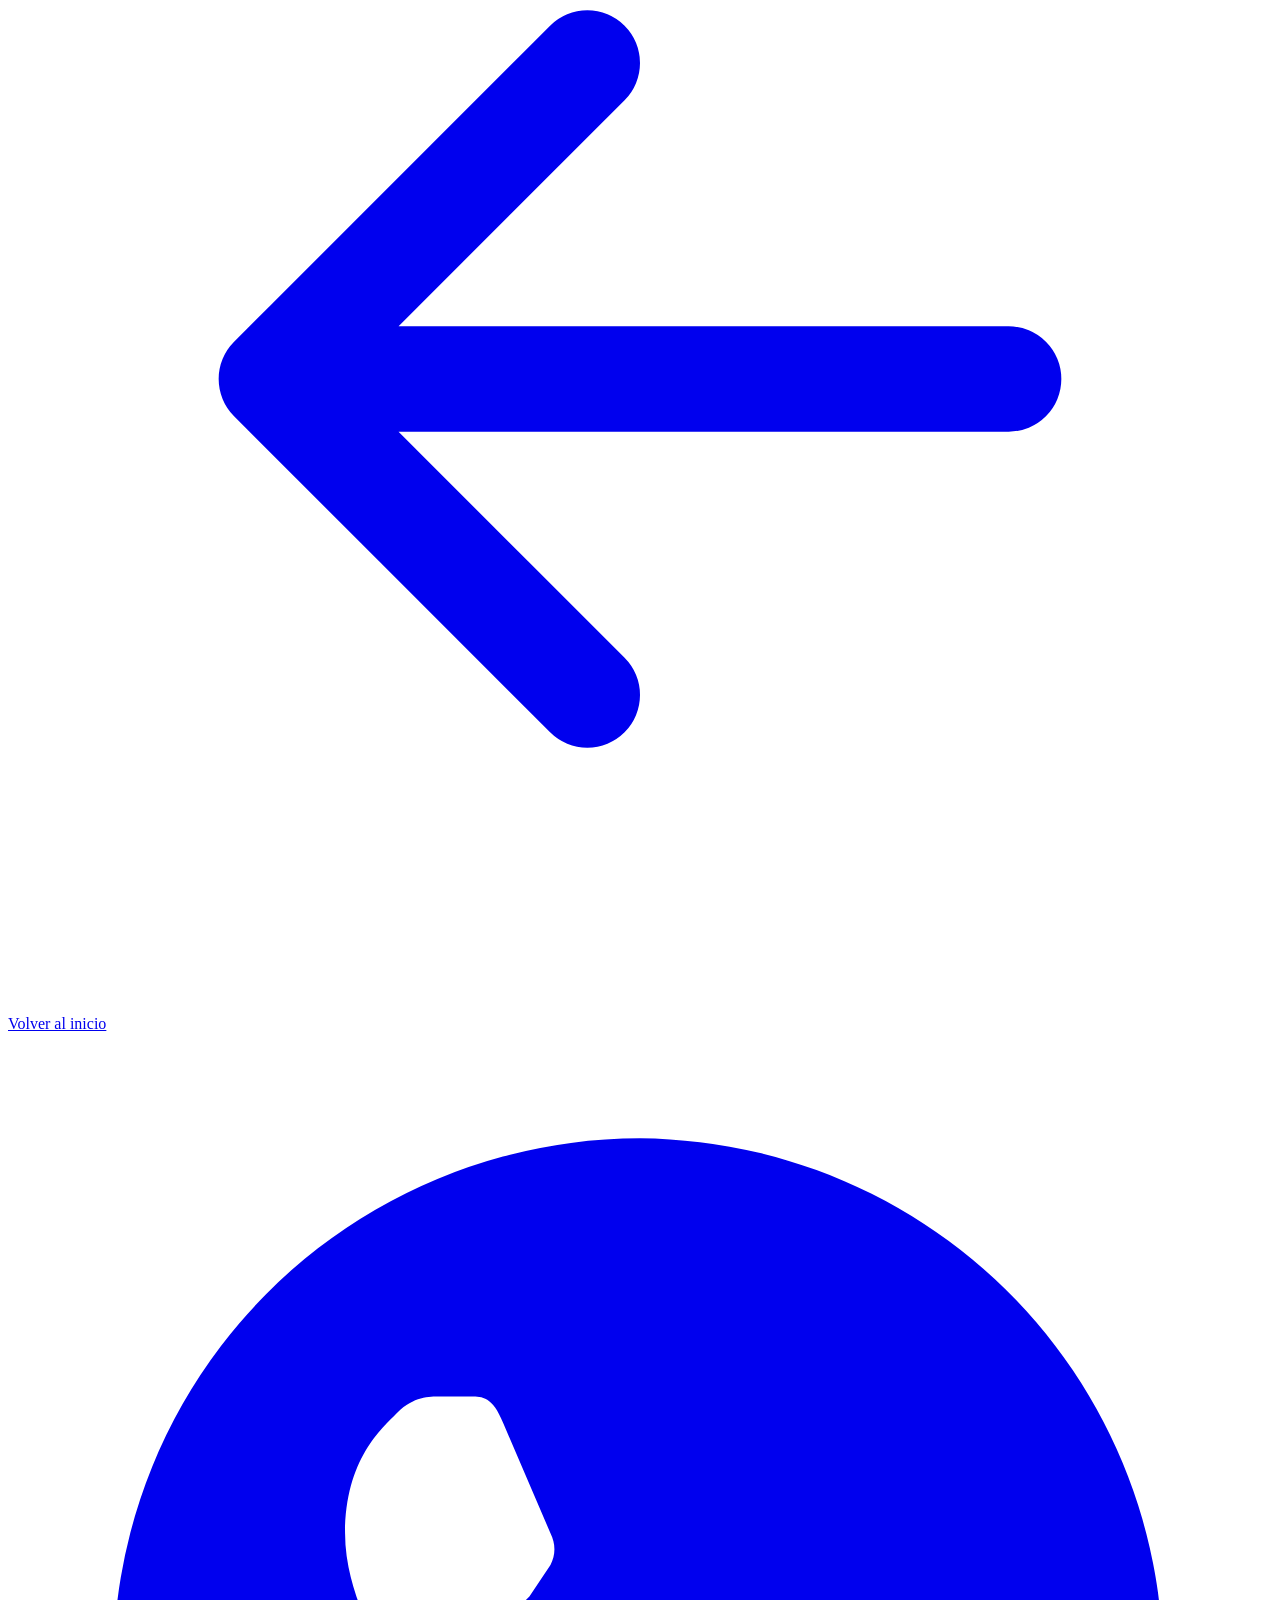
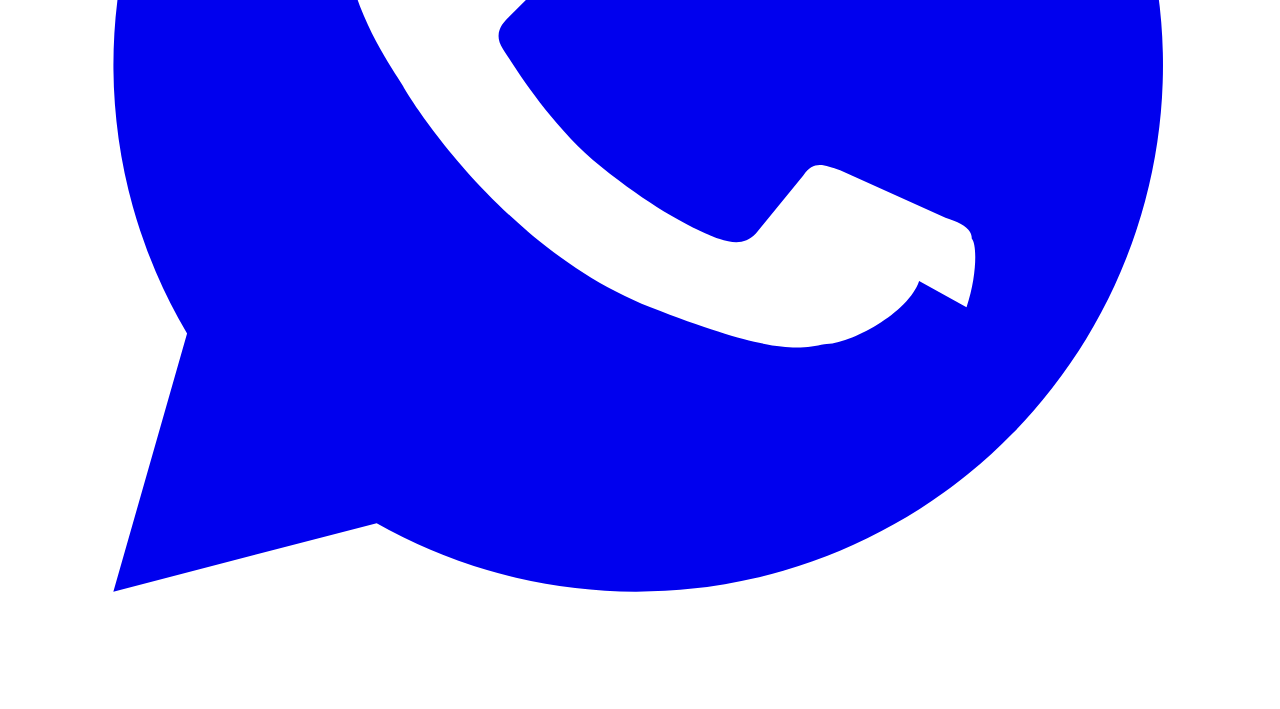
==== commit 40edb3e1: "Guías: botón Volver a la página principal" ====
--- a/transporte-aparicio/notas/index.html
+++ b/transporte-aparicio/notas/index.html
@@ -21,7 +21,7 @@
 <meta name="twitter:card" content="summary_large_image">
 <meta name="twitter:image" content="https://www.transportesaparicio.com.ar/og-image.jpg">
 <meta property="og:type" content="website">
-<script>try{var d=document.documentElement,p=JSON.parse(localStorage.getItem("ta-a11y")||"{}")||{};if(p.fs)d.setAttribute("data-fs",p.fs);["hc","read","links"].forEach(function(k){if(p[k])d.classList.add("a11y-"+k)});if(p.read){var l=document.createElement("link");l.id="fontRead";l.rel="stylesheet";l.href="https://fonts.googleapis.com/css2?family=Atkinson+Hyperlegible:ital,wght@0,400;0,700;1,400&display=swap";document.head.appendChild(l)}}catch(e){}</script>
+<script>try{var d=document.documentElement,p=JSON.parse(localStorage.getItem("ta-a11y")||"{}")||{};if(p.fs)d.setAttribute("data-fs",p.fs);["hc","read","links","still"].forEach(function(k){if(p[k])d.classList.add("a11y-"+k)});if(p.read){var l=document.createElement("link");l.id="fontRead";l.rel="stylesheet";l.href="https://fonts.googleapis.com/css2?family=Atkinson+Hyperlegible:ital,wght@0,400;0,700;1,400&display=swap";document.head.appendChild(l)}}catch(e){}</script>
 <link rel="preconnect" href="https://fonts.googleapis.com">
 <link rel="preconnect" href="https://fonts.gstatic.com" crossorigin>
 <link rel="stylesheet" href="https://fonts.googleapis.com/css2?family=DM+Sans:ital,wght@0,400;0,500;0,700;1,400&family=Montserrat:ital,wght@0,600;0,800;0,900;1,800;1,900&display=swap">
@@ -54,7 +54,8 @@
 <main id="contenido">
   <section class="idx-hero">
     <div class="wrap">
-      <nav class="crumbs" aria-label="Estás en"><a href="/">Inicio</a><span aria-hidden="true">›</span><span aria-current="page">Guías para familias</span></nav>
+      <a class="back-home" href="/" data-back><svg viewBox="0 0 24 24" fill="none" stroke="currentColor" stroke-width="2" stroke-linecap="round" stroke-linejoin="round" aria-hidden="true"><path d="M19 12H5M11 18l-6-6 6-6"/></svg>Volver a la página principal</a>
+        <nav class="crumbs" aria-label="Estás en"><a href="/">Inicio</a><span aria-hidden="true">›</span><span aria-current="page">Guías para familias</span></nav>
       <span class="eyebrow">Guías para familias</span>
       <h1>Todo el trámite del transporte, explicado simple.</h1>
       <p class="lead">Guías paso a paso escritas por quienes hacen este trámite todos los meses: qué dice la ley, qué papeles hacen falta y qué hacer si la obra social no responde.</p>
@@ -81,7 +82,7 @@
   <section class="art-cta" aria-labelledby="cta-t">
     <div class="wrap">
       <div><span class="eyebrow">Te ayudamos</span><h2 id="cta-t">¿Preferís que lo hagamos nosotros?</h2><p>Escribinos con el nombre del chico, su obra social y a dónde tiene que ir. Te respondemos personalmente.</p></div>
-      <div class="acts"><a class="btn btn-gold" href="https://wa.me/5491128533720?text=%C2%A1Hola%21%20Estuve%20leyendo%20las%20gu%C3%ADas%20y%20quiero%20consultar%20por%20el%20transporte." target="_blank" rel="noopener"><svg viewBox="0 0 24 24" fill="currentColor" aria-hidden="true"><path d="M12 2a10 10 0 0 0-8.6 15.1L2 22l5-1.3A10 10 0 1 0 12 2zm5.3 14.1c-.2.6-1.3 1.2-1.8 1.2-.5.1-1 .2-3.3-.7-2.8-1.1-4.6-4-4.7-4.2-.1-.2-1.1-1.5-1.1-2.9s.7-2 1-2.3c.3-.3.6-.3.8-.3h.6c.2 0 .4 0 .6.5l.9 2.1c.1.2.1.4 0 .6l-.4.6-.4.4c-.1.1-.3.3-.1.6.2.3.8 1.3 1.7 2.1 1.2 1 2.1 1.4 2.4 1.5.3.1.5.1.7-.1l.9-1.1c.2-.3.4-.2.7-.1l2 .9c.3.1.5.2.5.4.1.1.1.7-.1 1.3z"/></svg>Escribinos por WhatsApp</a></div>
+      <div class="acts"><a class="btn btn-gold" href="https://wa.me/5491128533720?text=%C2%A1Hola%21%20Estuve%20leyendo%20las%20gu%C3%ADas%20y%20quiero%20consultar%20por%20el%20transporte." target="_blank" rel="noopener"><svg viewBox="0 0 24 24" fill="currentColor" aria-hidden="true"><path d="M12 2a10 10 0 0 0-8.6 15.1L2 22l5-1.3A10 10 0 1 0 12 2zm5.3 14.1c-.2.6-1.3 1.2-1.8 1.2-.5.1-1 .2-3.3-.7-2.8-1.1-4.6-4-4.7-4.2-.1-.2-1.1-1.5-1.1-2.9s.7-2 1-2.3c.3-.3.6-.3.8-.3h.6c.2 0 .4 0 .6.5l.9 2.1c.1.2.1.4 0 .6l-.4.6-.4.4c-.1.1-.3.3-.1.6.2.3.8 1.3 1.7 2.1 1.2 1 2.1 1.4 2.4 1.5.3.1.5.1.7-.1l.9-1.1c.2-.3.4-.2.7-.1l2 .9c.3.1.5.2.5.4.1.1.1.7-.1 1.3z"/></svg>Escribinos por WhatsApp</a><a class="btn btn-ghost" href="/" data-back><svg viewBox="0 0 24 24" fill="none" stroke="currentColor" stroke-width="2" stroke-linecap="round" stroke-linejoin="round" aria-hidden="true"><path d="M19 12H5M11 18l-6-6 6-6"/></svg>Volver a la página principal</a></div>
     </div>
   </section>
 </main>
@@ -93,6 +94,7 @@
     <p class="copy">© 2026 Transporte Aparicio · Las guías son informativas y no reemplazan el asesoramiento médico o legal.</p>
   </div>
 </footer>
+<a class="back-fab" id="backFab" href="/" data-back><svg viewBox="0 0 24 24" fill="none" stroke="currentColor" stroke-width="2" stroke-linecap="round" stroke-linejoin="round" aria-hidden="true"><path d="M19 12H5M11 18l-6-6 6-6"/></svg><span>Volver al inicio</span></a>
 <a class="fab" id="fab" href="https://wa.me/5491128533720?text=%C2%A1Hola%21%20Estuve%20leyendo%20las%20gu%C3%ADas%20y%20quiero%20consultar%20por%20el%20transporte." target="_blank" rel="noopener" aria-label="Escribinos por WhatsApp"><svg viewBox="0 0 24 24" fill="currentColor" aria-hidden="true"><path d="M12 2a10 10 0 0 0-8.6 15.1L2 22l5-1.3A10 10 0 1 0 12 2zm5.3 14.1c-.2.6-1.3 1.2-1.8 1.2-.5.1-1 .2-3.3-.7-2.8-1.1-4.6-4-4.7-4.2-.1-.2-1.1-1.5-1.1-2.9s.7-2 1-2.3c.3-.3.6-.3.8-.3h.6c.2 0 .4 0 .6.5l.9 2.1c.1.2.1.4 0 .6l-.4.6-.4.4c-.1.1-.3.3-.1.6.2.3.8 1.3 1.7 2.1 1.2 1 2.1 1.4 2.4 1.5.3.1.5.1.7-.1l.9-1.1c.2-.3.4-.2.7-.1l2 .9c.3.1.5.2.5.4.1.1.1.7-.1 1.3z"/></svg></a>
 <script src="/notas/notas.js" defer></script>
 </body>
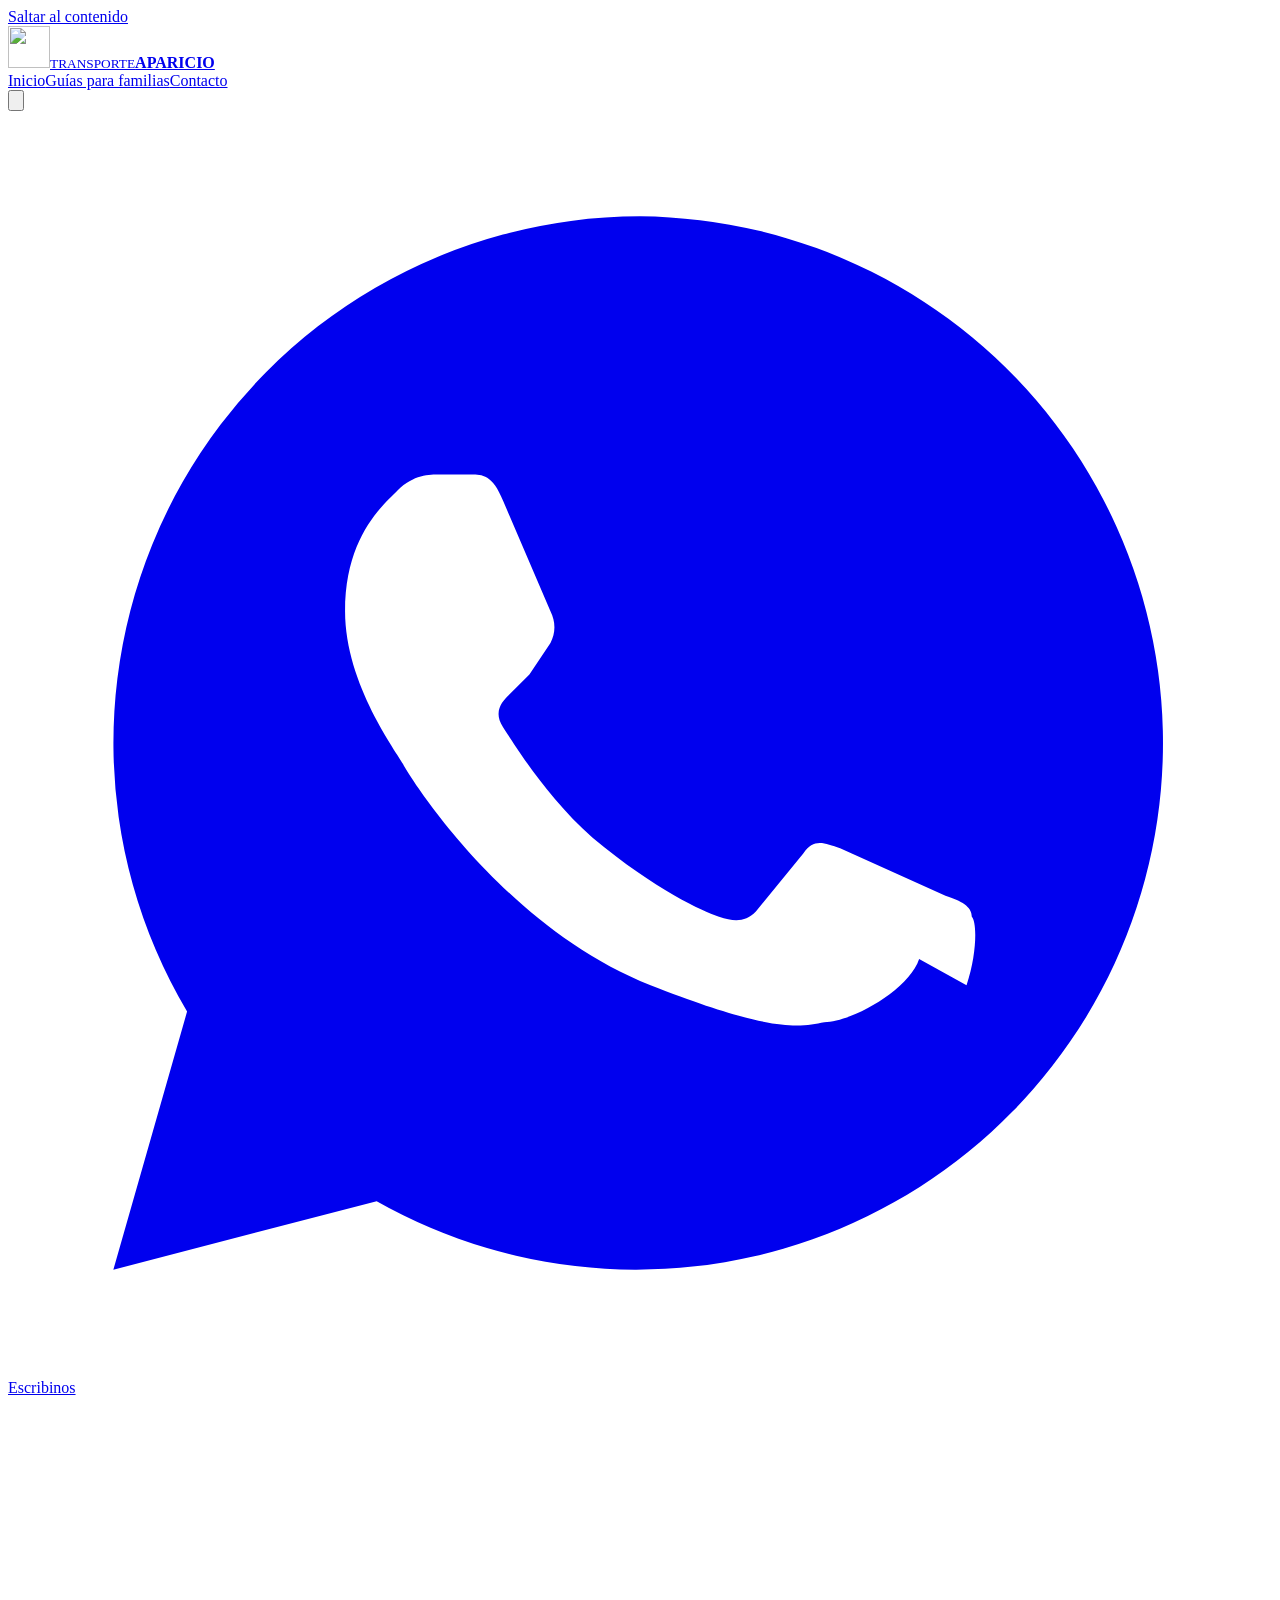
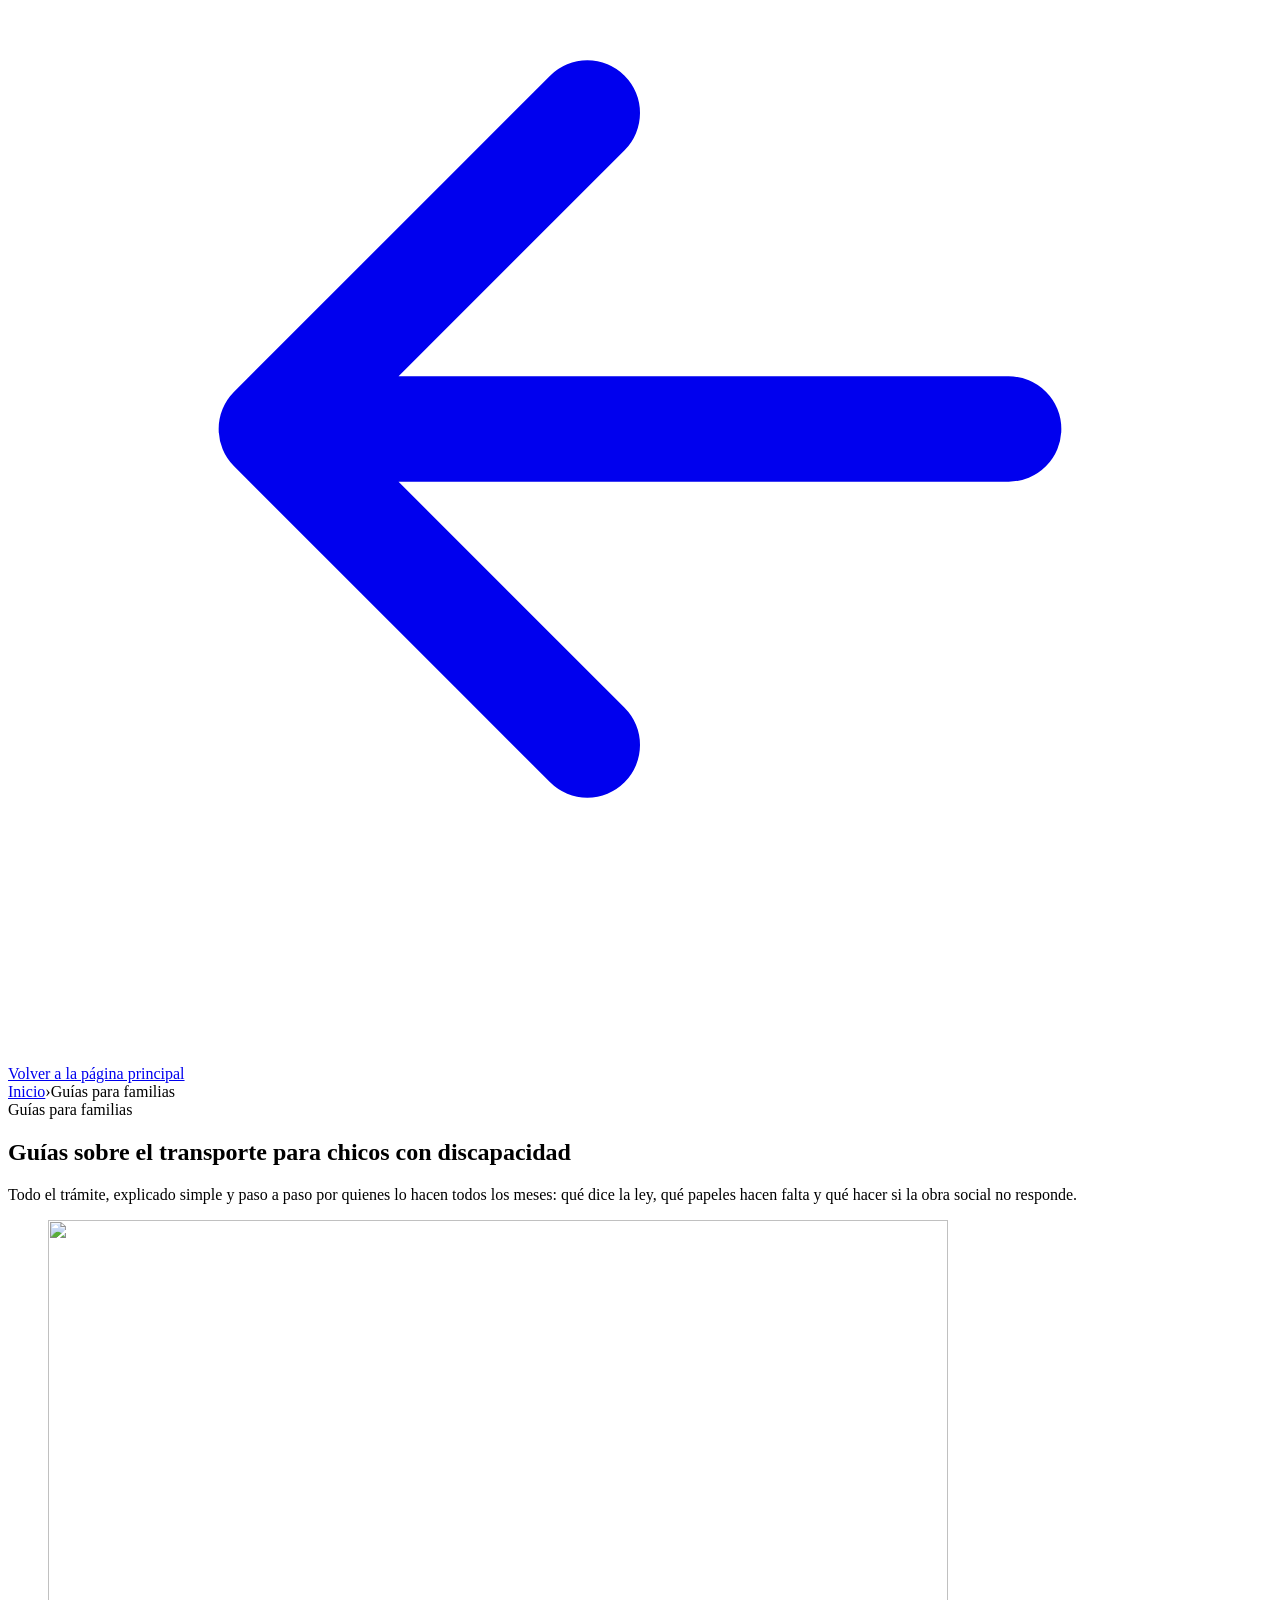
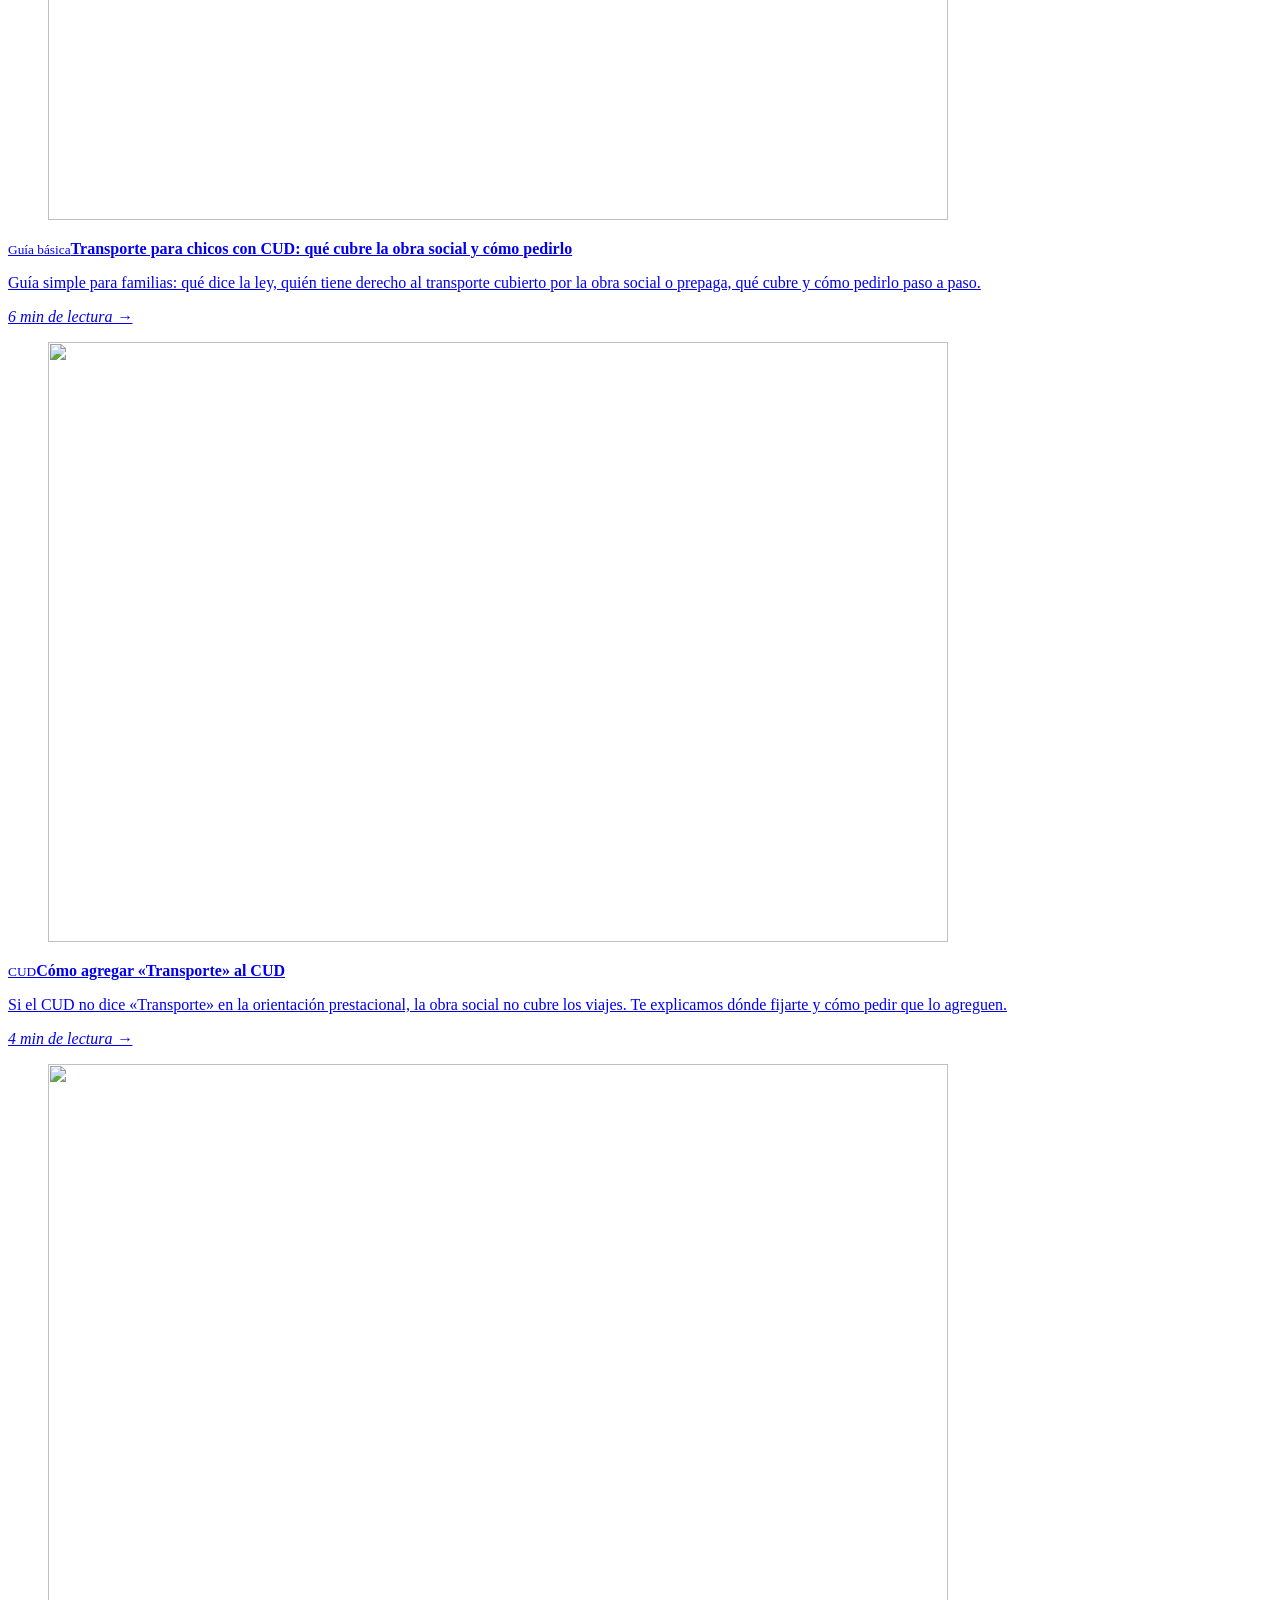
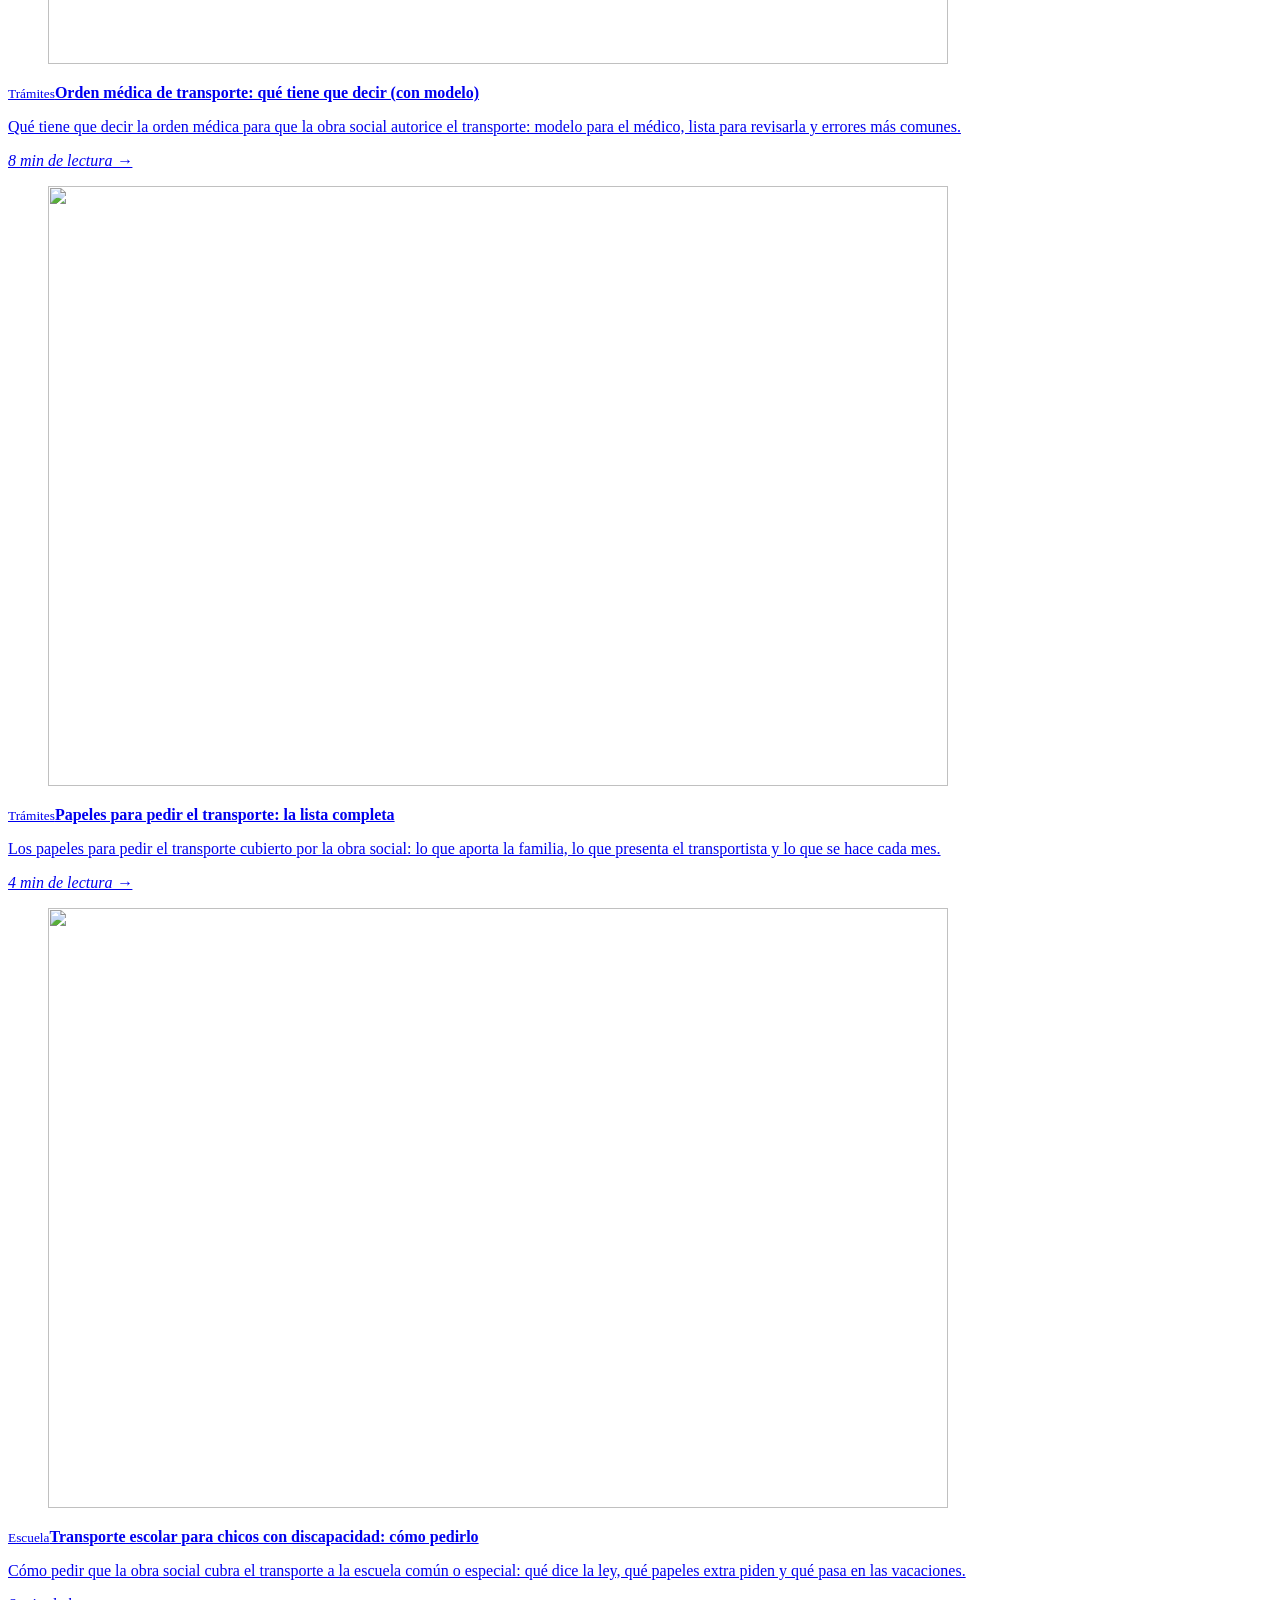
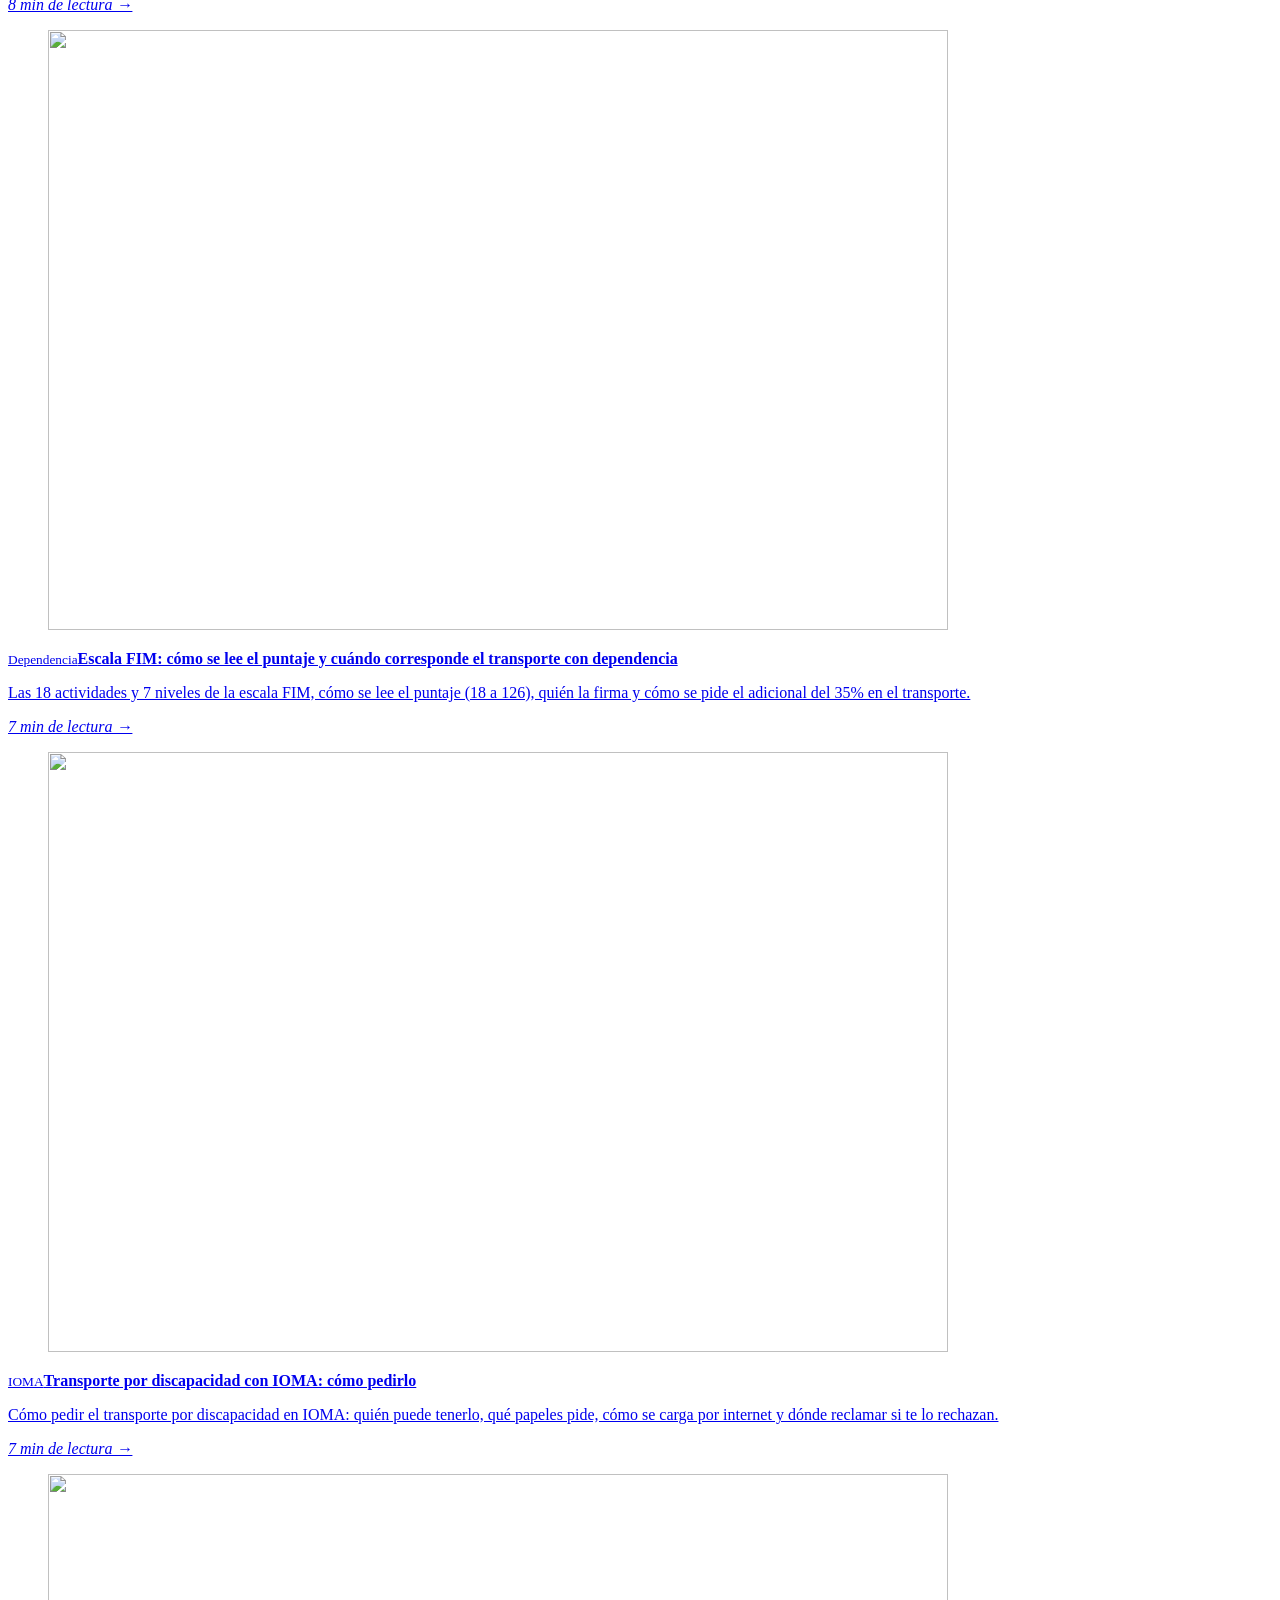
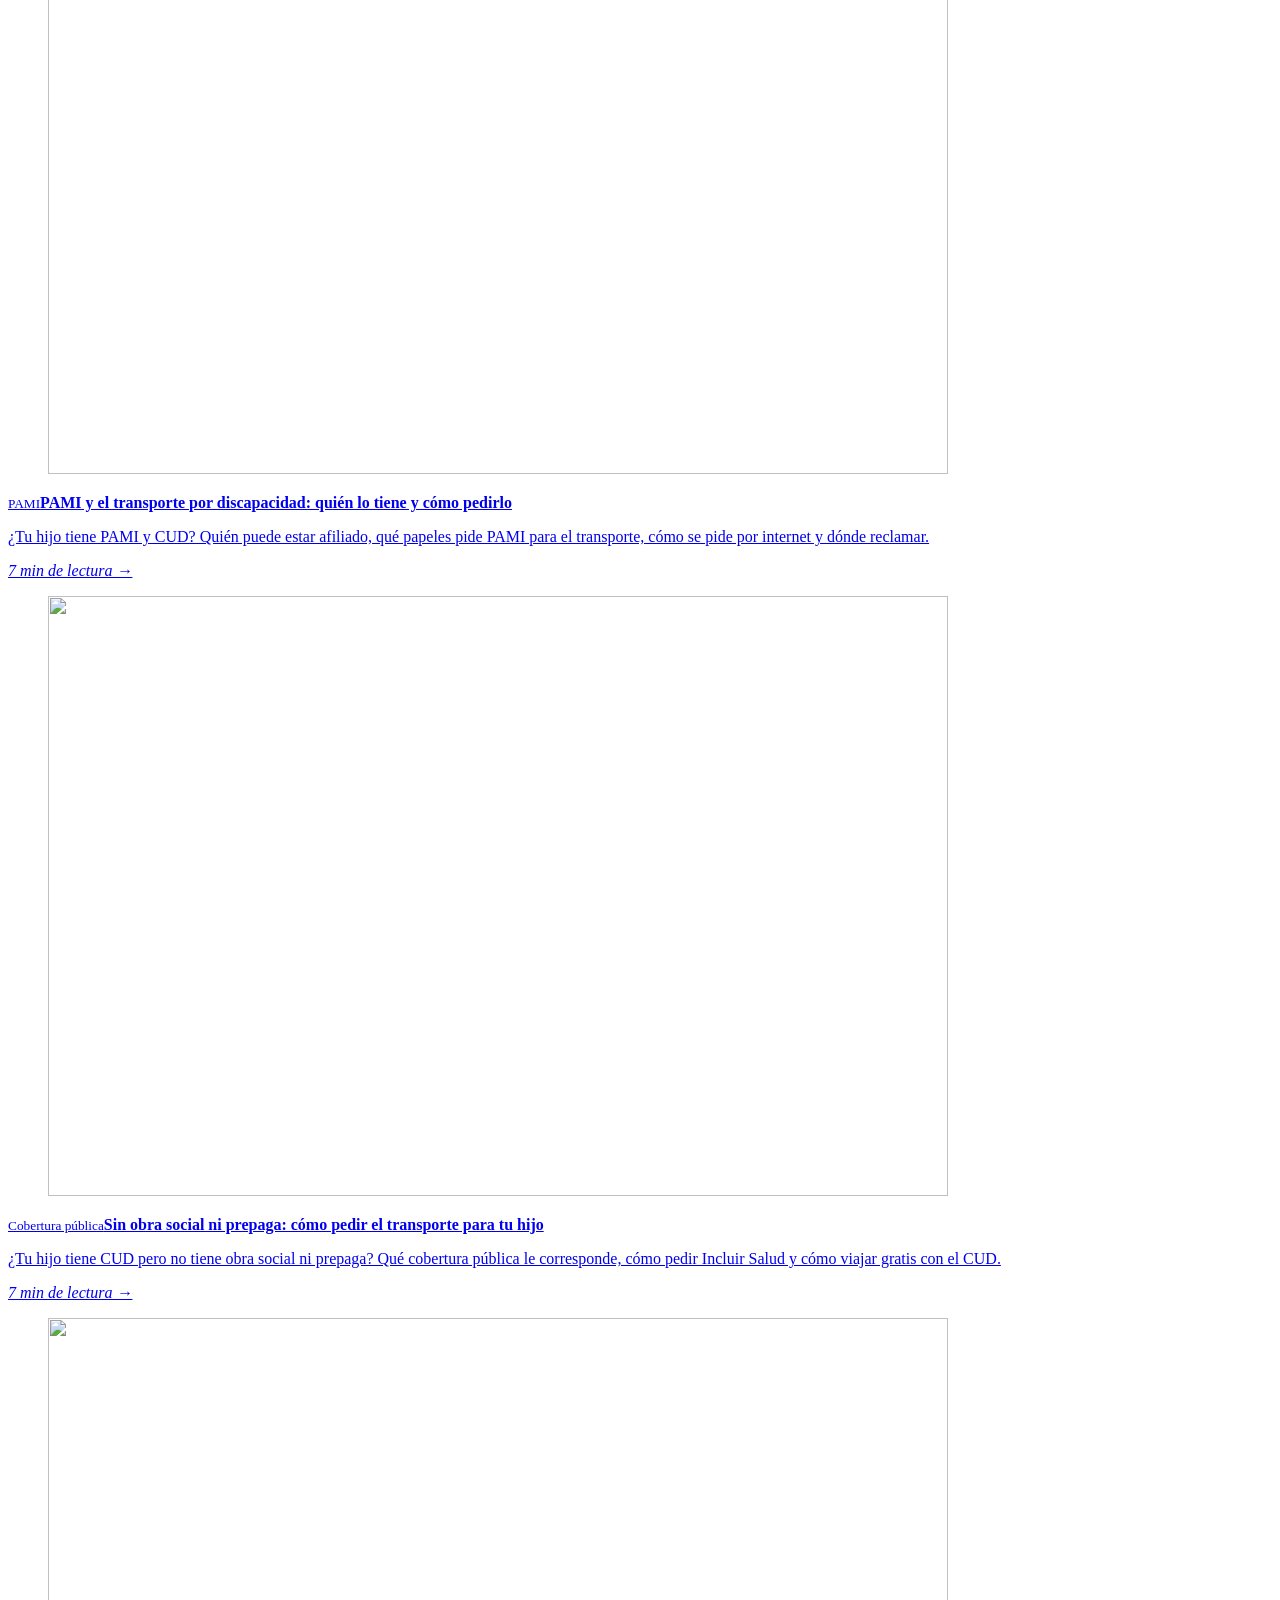
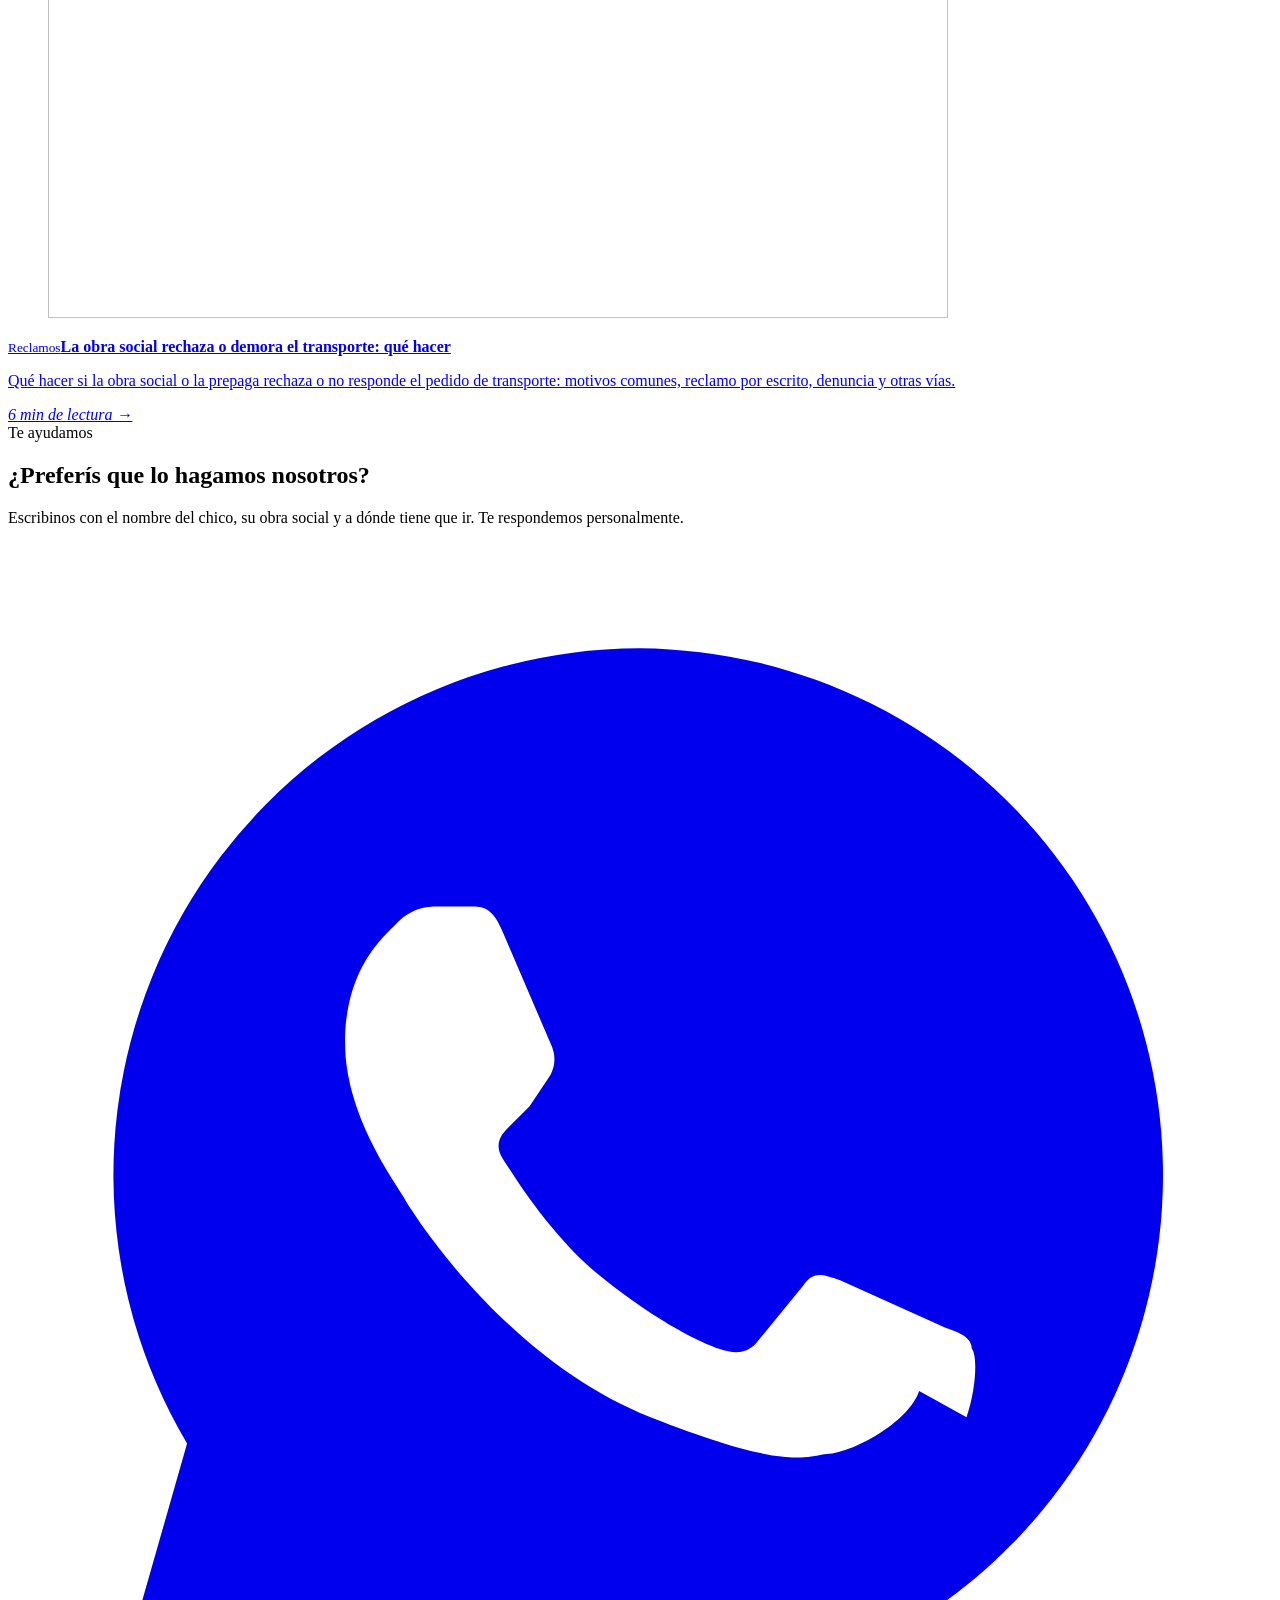
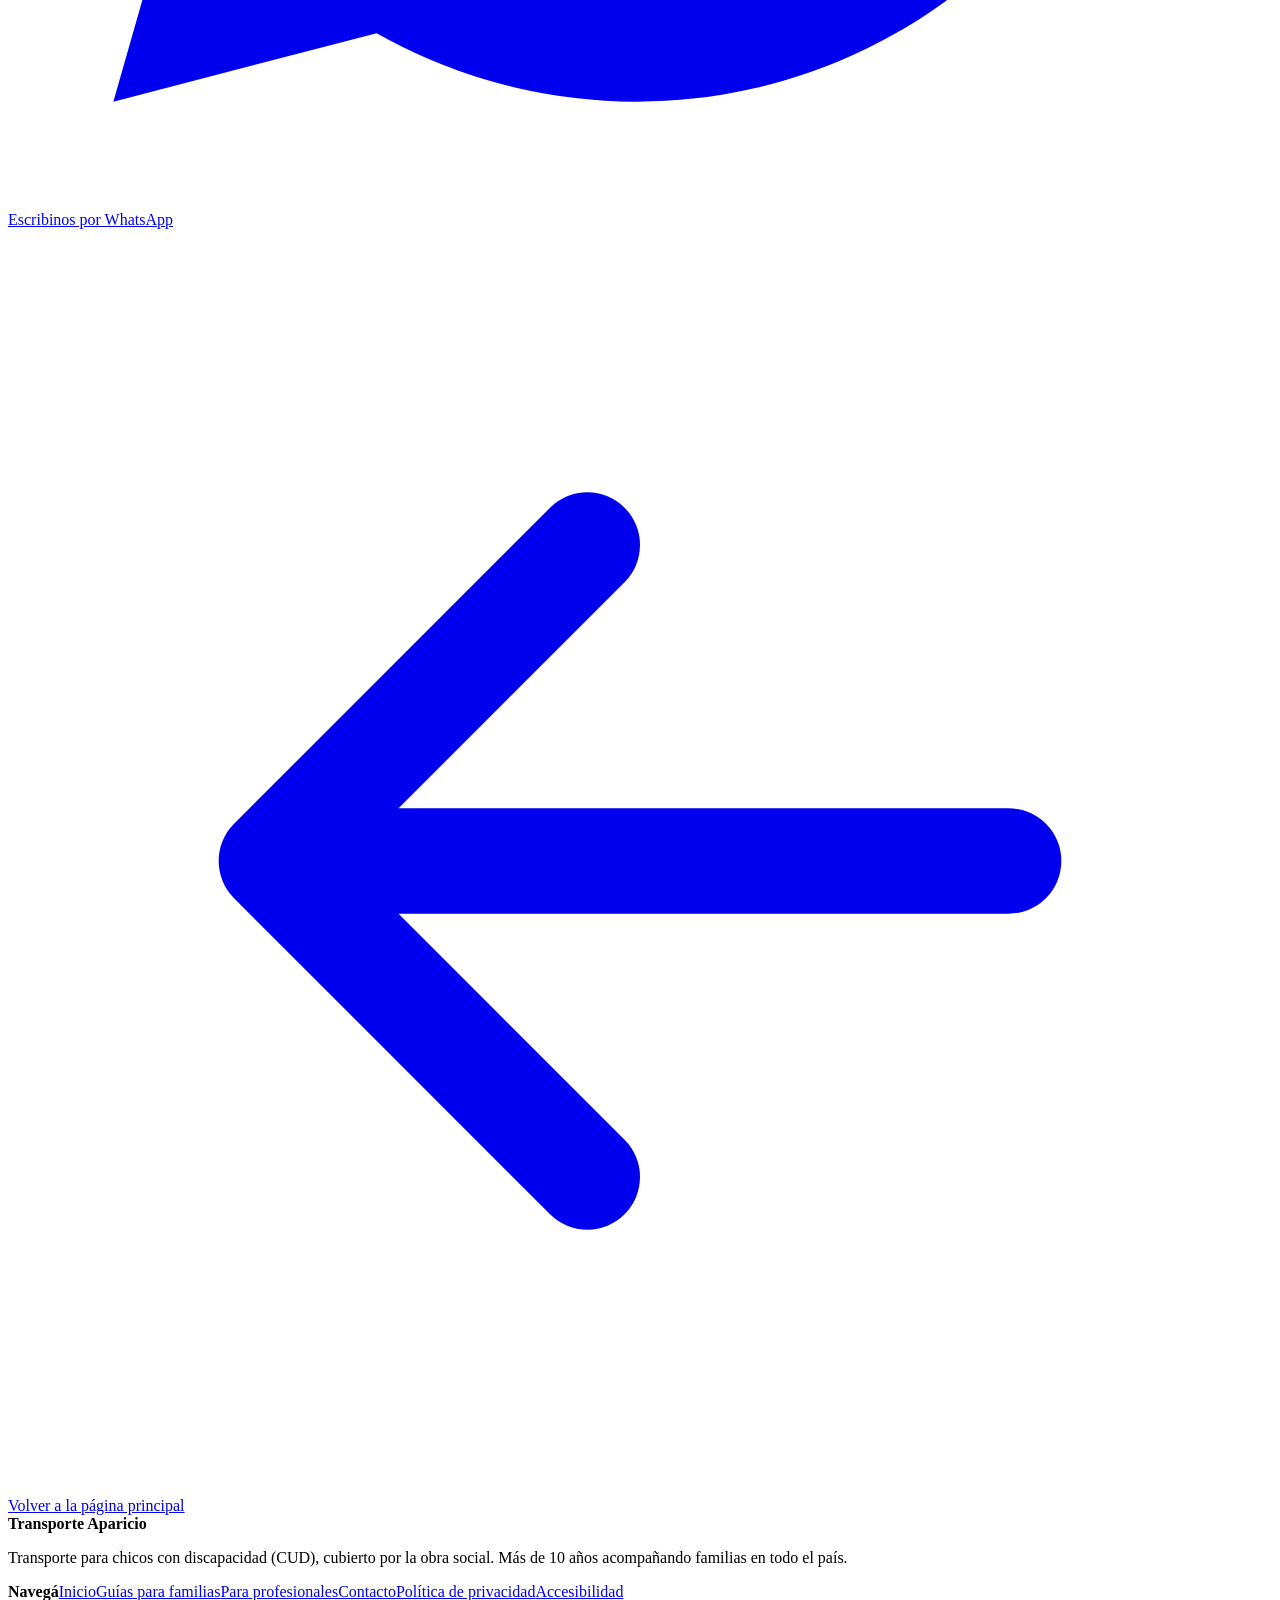
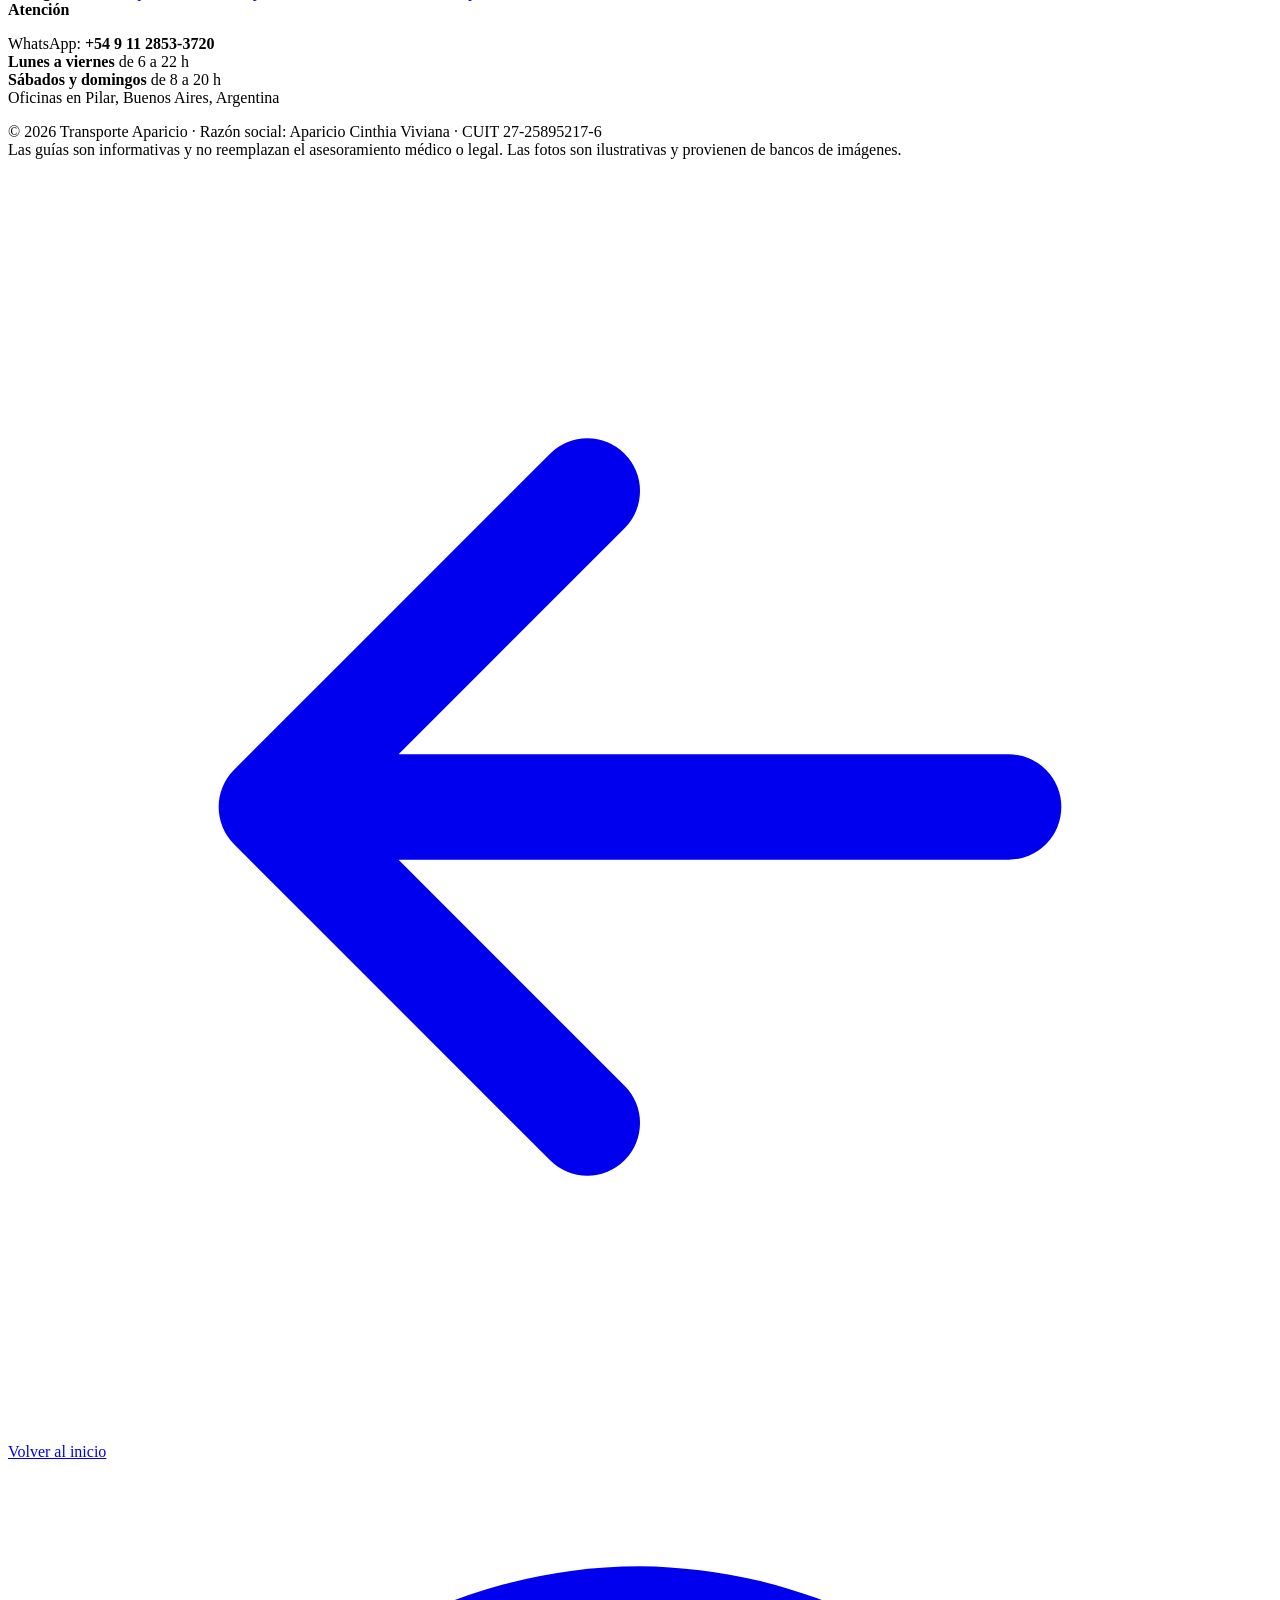
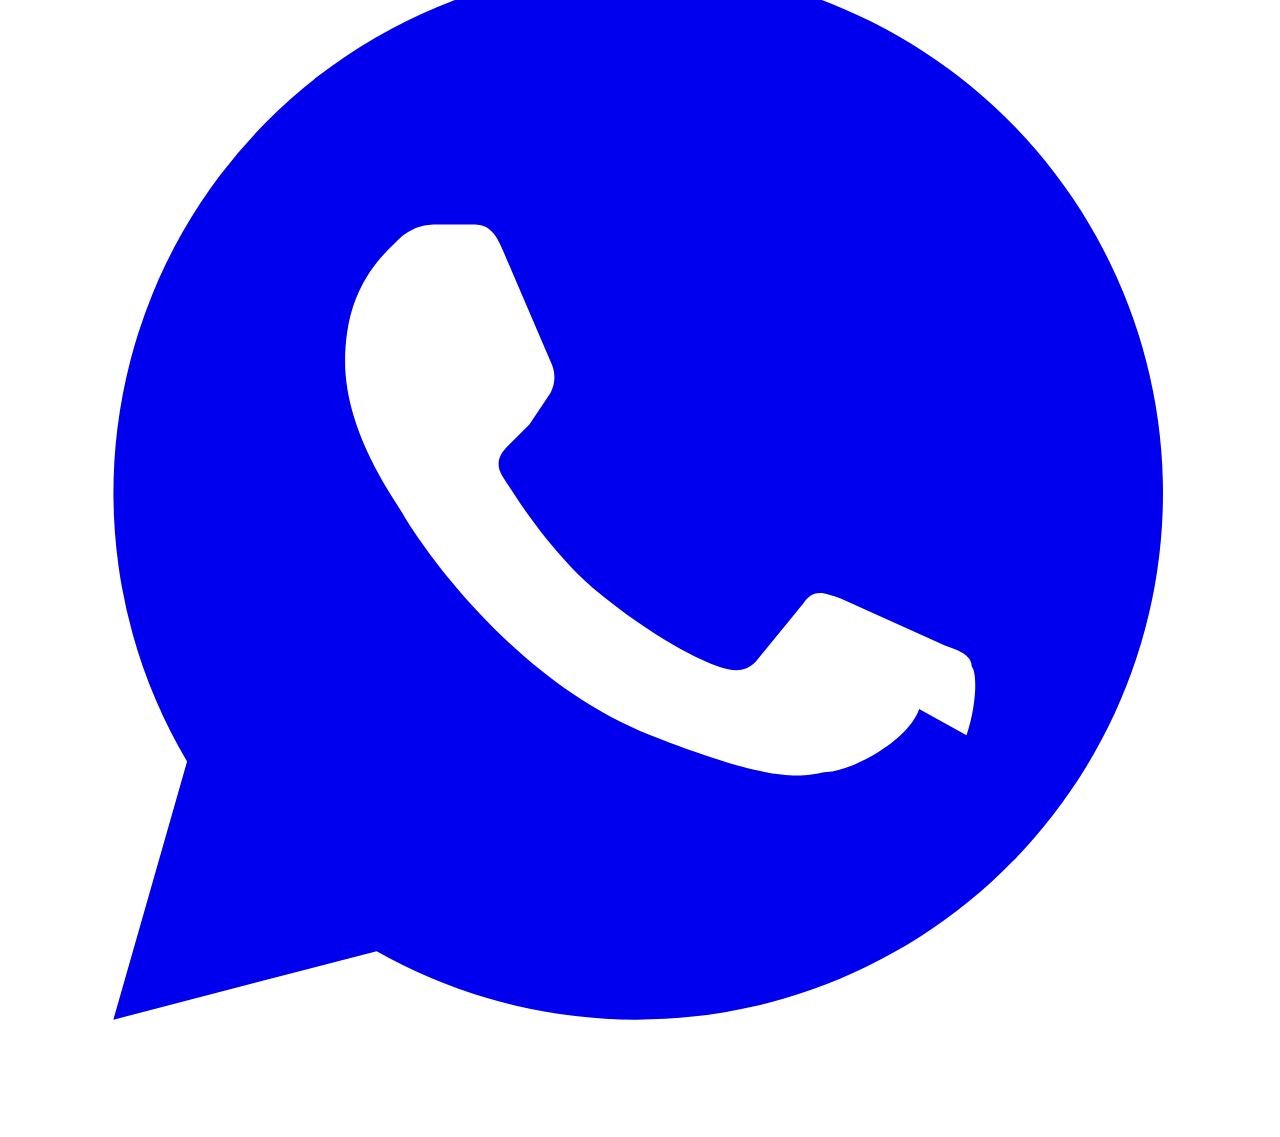
==== commit cd95dc59: "Guias: 5 nuevas y correcciones" ====
--- a/transporte-aparicio/notas/index.html
+++ b/transporte-aparicio/notas/index.html
@@ -4,16 +4,16 @@
 <meta charset="utf-8">
 <meta name="viewport" content="width=device-width,initial-scale=1,viewport-fit=cover">
 <meta name="theme-color" content="#25103F">
-<title>Guías sobre el transporte para chicos con CUD | Transporte Aparicio</title>
-<meta name="description" content="Guías simples y paso a paso sobre el transporte para chicos con CUD: qué cubre la obra social, qué papeles hacen falta, cómo agregar «Transporte» al CUD y cómo reclamar.">
+<title>Guías de transporte por discapacidad | Transporte Aparicio</title>
+<meta name="description" content="Guías simples sobre el transporte para chicos con discapacidad: orden médica, papeles, escuela, escala FIM, IOMA, PAMI, sin obra social y reclamos.">
 <meta name="robots" content="index,follow,max-image-preview:large">
 <link rel="canonical" href="https://www.transportesaparicio.com.ar/notas">
 <link rel="icon" type="image/png" sizes="32x32" href="/favicon-32.png">
 <link rel="apple-touch-icon" href="/apple-touch-icon.png">
 <meta property="og:locale" content="es_AR">
 <meta property="og:site_name" content="Transporte Aparicio">
-<meta property="og:title" content="Guías sobre el transporte para chicos con CUD | Transporte Aparicio">
-<meta property="og:description" content="Guías simples y paso a paso sobre el transporte para chicos con CUD: qué cubre la obra social, qué papeles hacen falta, cómo agregar «Transporte» al CUD y cómo reclamar.">
+<meta property="og:title" content="Guías de transporte por discapacidad | Transporte Aparicio">
+<meta property="og:description" content="Guías simples sobre el transporte para chicos con discapacidad: orden médica, papeles, escuela, escala FIM, IOMA, PAMI, sin obra social y reclamos.">
 <meta property="og:url" content="https://www.transportesaparicio.com.ar/notas">
 <meta property="og:image" content="https://www.transportesaparicio.com.ar/og-image.jpg">
 <meta property="og:image:width" content="1200">
@@ -25,15 +25,15 @@
 <link rel="preconnect" href="https://fonts.googleapis.com">
 <link rel="preconnect" href="https://fonts.gstatic.com" crossorigin>
 <link rel="stylesheet" href="https://fonts.googleapis.com/css2?family=DM+Sans:ital,wght@0,400;0,500;0,700;1,400&family=Montserrat:ital,wght@0,600;0,800;0,900;1,800;1,900&display=swap">
-<link rel="stylesheet" href="/notas/notas.css">
-<script type="application/ld+json">{"@context":"https://schema.org","@graph":[{"@type":"CollectionPage","@id":"https://www.transportesaparicio.com.ar/notas","name":"Guías para familias","url":"https://www.transportesaparicio.com.ar/notas","inLanguage":"es-AR","description":"Guías simples sobre el transporte para chicos con CUD: derechos, papeles, CUD, escala FIM y reclamos.","publisher":{"@type":"Organization","@id":"https://www.transportesaparicio.com.ar/#empresa","name":"Transporte Aparicio","url":"https://www.transportesaparicio.com.ar/","logo":{"@type":"ImageObject","url":"https://www.transportesaparicio.com.ar/icon-512.png","width":512,"height":512}},"mainEntity":{"@type":"ItemList","itemListElement":[{"@type":"ListItem","position":1,"url":"https://www.transportesaparicio.com.ar/notas/transporte-para-chicos-con-cud","name":"Transporte para chicos con CUD: qué cubre la obra social y cómo pedirlo"},{"@type":"ListItem","position":2,"url":"https://www.transportesaparicio.com.ar/notas/como-agregar-transporte-al-cud","name":"Cómo agregar «Transporte» al CUD"},{"@type":"ListItem","position":3,"url":"https://www.transportesaparicio.com.ar/notas/escala-fim-transporte-con-dependencia","name":"Escala FIM: qué es y cuándo corresponde el transporte con dependencia"},{"@type":"ListItem","position":4,"url":"https://www.transportesaparicio.com.ar/notas/obra-social-rechaza-el-transporte","name":"La obra social rechaza o demora el transporte: qué hacer"},{"@type":"ListItem","position":5,"url":"https://www.transportesaparicio.com.ar/notas/papeles-para-pedir-el-transporte","name":"Papeles para pedir el transporte: la lista completa"}]}},{"@type":"BreadcrumbList","itemListElement":[{"@type":"ListItem","position":1,"name":"Inicio","item":"https://www.transportesaparicio.com.ar/"},{"@type":"ListItem","position":2,"name":"Guías para familias","item":"https://www.transportesaparicio.com.ar/notas"}]}]}</script>
+<link rel="stylesheet" href="/notas/notas.css?v=3a45be9a">
+<script type="application/ld+json">{"@context":"https://schema.org","@graph":[{"@type":"CollectionPage","@id":"https://www.transportesaparicio.com.ar/notas","name":"Guías para familias","url":"https://www.transportesaparicio.com.ar/notas","inLanguage":"es-AR","description":"Guías simples sobre el transporte para chicos con discapacidad: orden médica, papeles, escuela, escala FIM, IOMA, PAMI, sin obra social y reclamos.","publisher":{"@type":"LocalBusiness","@id":"https://www.transportesaparicio.com.ar/#empresa","name":"Transporte Aparicio","legalName":"Aparicio Cinthia Viviana","taxID":"27-25895217-6","url":"https://www.transportesaparicio.com.ar/","logo":{"@type":"ImageObject","url":"https://www.transportesaparicio.com.ar/icon-512.png","width":512,"height":512},"telephone":"+5491128533720","address":{"@type":"PostalAddress","addressLocality":"Pilar","addressRegion":"Buenos Aires","addressCountry":"AR"}},"mainEntity":{"@type":"ItemList","itemListElement":[{"@type":"ListItem","position":1,"url":"https://www.transportesaparicio.com.ar/notas/transporte-para-chicos-con-cud","name":"Transporte para chicos con CUD: qué cubre la obra social y cómo pedirlo"},{"@type":"ListItem","position":2,"url":"https://www.transportesaparicio.com.ar/notas/como-agregar-transporte-al-cud","name":"Cómo agregar «Transporte» al CUD"},{"@type":"ListItem","position":3,"url":"https://www.transportesaparicio.com.ar/notas/orden-medica-de-transporte","name":"Orden médica de transporte: qué tiene que decir (con modelo)"},{"@type":"ListItem","position":4,"url":"https://www.transportesaparicio.com.ar/notas/papeles-para-pedir-el-transporte","name":"Papeles para pedir el transporte: la lista completa"},{"@type":"ListItem","position":5,"url":"https://www.transportesaparicio.com.ar/notas/transporte-escolar-para-chicos-con-discapacidad","name":"Transporte escolar para chicos con discapacidad: cómo pedirlo"},{"@type":"ListItem","position":6,"url":"https://www.transportesaparicio.com.ar/notas/escala-fim-transporte-con-dependencia","name":"Escala FIM: cómo se lee el puntaje y cuándo corresponde el transporte con dependencia"},{"@type":"ListItem","position":7,"url":"https://www.transportesaparicio.com.ar/notas/transporte-discapacidad-ioma","name":"Transporte por discapacidad con IOMA: cómo pedirlo"},{"@type":"ListItem","position":8,"url":"https://www.transportesaparicio.com.ar/notas/transporte-discapacidad-pami","name":"PAMI y el transporte por discapacidad: quién lo tiene y cómo pedirlo"},{"@type":"ListItem","position":9,"url":"https://www.transportesaparicio.com.ar/notas/transporte-para-chicos-con-discapacidad-sin-obra-social","name":"Sin obra social ni prepaga: cómo pedir el transporte para tu hijo"},{"@type":"ListItem","position":10,"url":"https://www.transportesaparicio.com.ar/notas/obra-social-rechaza-el-transporte","name":"La obra social rechaza o demora el transporte: qué hacer"}]}},{"@type":"BreadcrumbList","itemListElement":[{"@type":"ListItem","position":1,"name":"Inicio","item":"https://www.transportesaparicio.com.ar/"},{"@type":"ListItem","position":2,"name":"Guías para familias","item":"https://www.transportesaparicio.com.ar/notas"}]}]}</script>
 </head>
 <body>
 <a class="skip" href="#contenido">Saltar al contenido</a>
 <div class="readbar" aria-hidden="true"><span id="readbar"></span></div>
 <header class="top">
   <div class="wrap top-in">
-    <a class="brand" href="/" aria-label="Transporte Aparicio, ir al inicio"><img src="/img/logo.webp" alt="" width="42" height="42"><span><small>TRANSPORTE</small><b>APARICIO</b></span></a>
+    <a class="brand" href="/" aria-label="Transporte Aparicio, ir al inicio"><img src="/img/logo-144.webp" alt="" width="42" height="42"><span><small>TRANSPORTE</small><b>APARICIO</b></span></a>
     <nav class="top-nav" aria-label="Principal"><a href="/">Inicio</a><a href="/notas" aria-current="page">Guías para familias</a><a href="/#contacto">Contacto</a></nav>
     <div class="top-cta">
       <button class="a11y-btn" id="a11yBtn" type="button" aria-expanded="false" aria-controls="a11yPanel" aria-label="Opciones de accesibilidad" title="Accesibilidad"><svg viewBox="0 0 24 24" fill="none" stroke="currentColor" stroke-width="1.9" stroke-linecap="round" stroke-linejoin="round" aria-hidden="true"><circle cx="12" cy="12" r="10.2"/><circle cx="12" cy="6.7" r="1.5" fill="currentColor" stroke="none"/><path d="M6.6 9.6l5.4 1.2 5.4-1.2M12 10.8v3.4l-2.7 4.6M12 14.2l2.7 4.6"/></svg></button>
@@ -57,26 +57,41 @@
       <a class="back-home" href="/" data-back><svg viewBox="0 0 24 24" fill="none" stroke="currentColor" stroke-width="2" stroke-linecap="round" stroke-linejoin="round" aria-hidden="true"><path d="M19 12H5M11 18l-6-6 6-6"/></svg>Volver a la página principal</a>
         <nav class="crumbs" aria-label="Estás en"><a href="/">Inicio</a><span aria-hidden="true">›</span><span aria-current="page">Guías para familias</span></nav>
       <span class="eyebrow">Guías para familias</span>
-      <h1>Todo el trámite del transporte, explicado simple.</h1>
-      <p class="lead">Guías paso a paso escritas por quienes hacen este trámite todos los meses: qué dice la ley, qué papeles hacen falta y qué hacer si la obra social no responde.</p>
+      <h1>Guías sobre el transporte para chicos con discapacidad</h1>
+      <p class="lead">Todo el trámite, explicado simple y paso a paso por quienes lo hacen todos los meses: qué dice la ley, qué papeles hacen falta y qué hacer si la obra social no responde.</p>
     </div>
   </section>
   <section class="idx-list" aria-label="Guías">
     <div class="wrap"><div class="cards big"><a class="card" href="/notas/transporte-para-chicos-con-cud">
   <figure><img src="/img/auto-familia-m.webp" alt="" loading="lazy" decoding="async" width="900" height="600"></figure>
-  <div class="card-b"><small>Guía básica</small><b>Transporte para chicos con CUD: qué cubre la obra social y cómo pedirlo</b><p>Guía simple para familias: qué dice la ley, quién tiene derecho al transporte cubierto por la obra social o prepaga, qué cubre y cómo pedirlo paso a paso.</p><em>5 min de lectura →</em></div>
+  <div class="card-b"><small>Guía básica</small><b>Transporte para chicos con CUD: qué cubre la obra social y cómo pedirlo</b><p>Guía simple para familias: qué dice la ley, quién tiene derecho al transporte cubierto por la obra social o prepaga, qué cubre y cómo pedirlo paso a paso.</p><em>6 min de lectura →</em></div>
 </a><a class="card" href="/notas/como-agregar-transporte-al-cud">
   <figure><img src="/img/papa-hijo-banco-m.webp" alt="" loading="lazy" decoding="async" width="900" height="600"></figure>
-  <div class="card-b"><small>CUD</small><b>Cómo agregar «Transporte» al CUD</b><p>Si el CUD de tu hijo no dice «Transporte» en la orientación prestacional, la obra social no cubre los viajes. Te explicamos dónde fijarte y cómo pedir que lo agreguen.</p><em>4 min de lectura →</em></div>
+  <div class="card-b"><small>CUD</small><b>Cómo agregar «Transporte» al CUD</b><p>Si el CUD no dice «Transporte» en la orientación prestacional, la obra social no cubre los viajes. Te explicamos dónde fijarte y cómo pedir que lo agreguen.</p><em>4 min de lectura →</em></div>
+</a><a class="card" href="/notas/orden-medica-de-transporte">
+  <figure><img src="/img/terapia-nene-m.webp" alt="" loading="lazy" decoding="async" width="900" height="600"></figure>
+  <div class="card-b"><small>Trámites</small><b>Orden médica de transporte: qué tiene que decir (con modelo)</b><p>Qué tiene que decir la orden médica para que la obra social autorice el transporte: modelo para el médico, lista para revisarla y errores más comunes.</p><em>8 min de lectura →</em></div>
+</a><a class="card" href="/notas/papeles-para-pedir-el-transporte">
+  <figure><img src="/img/manos-m.webp" alt="" loading="lazy" decoding="async" width="900" height="600"></figure>
+  <div class="card-b"><small>Trámites</small><b>Papeles para pedir el transporte: la lista completa</b><p>Los papeles para pedir el transporte cubierto por la obra social: lo que aporta la familia, lo que presenta el transportista y lo que se hace cada mes.</p><em>4 min de lectura →</em></div>
+</a><a class="card" href="/notas/transporte-escolar-para-chicos-con-discapacidad">
+  <figure><img src="/img/escuela-m.webp" alt="" loading="lazy" decoding="async" width="900" height="600"></figure>
+  <div class="card-b"><small>Escuela</small><b>Transporte escolar para chicos con discapacidad: cómo pedirlo</b><p>Cómo pedir que la obra social cubra el transporte a la escuela común o especial: qué dice la ley, qué papeles extra piden y qué pasa en las vacaciones.</p><em>8 min de lectura →</em></div>
 </a><a class="card" href="/notas/escala-fim-transporte-con-dependencia">
   <figure><img src="/img/terapia-nena-m.webp" alt="" loading="lazy" decoding="async" width="900" height="600"></figure>
-  <div class="card-b"><small>Dependencia</small><b>Escala FIM: qué es y cuándo corresponde el transporte con dependencia</b><p>Qué es la escala FIM, quién la completa y firma, desde qué edad se considera la dependencia y cómo se pide el adicional del 35% en el transporte.</p><em>4 min de lectura →</em></div>
+  <div class="card-b"><small>Dependencia</small><b>Escala FIM: cómo se lee el puntaje y cuándo corresponde el transporte con dependencia</b><p>Las 18 actividades y 7 niveles de la escala FIM, cómo se lee el puntaje (18 a 126), quién la firma y cómo se pide el adicional del 35% en el transporte.</p><em>7 min de lectura →</em></div>
+</a><a class="card" href="/notas/transporte-discapacidad-ioma">
+  <figure><img src="/img/ciudad-m.webp" alt="" loading="lazy" decoding="async" width="900" height="600"></figure>
+  <div class="card-b"><small>IOMA</small><b>Transporte por discapacidad con IOMA: cómo pedirlo</b><p>Cómo pedir el transporte por discapacidad en IOMA: quién puede tenerlo, qué papeles pide, cómo se carga por internet y dónde reclamar si te lo rechazan.</p><em>7 min de lectura →</em></div>
+</a><a class="card" href="/notas/transporte-discapacidad-pami">
+  <figure><img src="/img/papa-hijo-m.webp" alt="" loading="lazy" decoding="async" width="900" height="600"></figure>
+  <div class="card-b"><small>PAMI</small><b>PAMI y el transporte por discapacidad: quién lo tiene y cómo pedirlo</b><p>¿Tu hijo tiene PAMI y CUD? Quién puede estar afiliado, qué papeles pide PAMI para el transporte, cómo se pide por internet y dónde reclamar.</p><em>7 min de lectura →</em></div>
+</a><a class="card" href="/notas/transporte-para-chicos-con-discapacidad-sin-obra-social">
+  <figure><img src="/img/mama-hija-m.webp" alt="" loading="lazy" decoding="async" width="900" height="600"></figure>
+  <div class="card-b"><small>Cobertura pública</small><b>Sin obra social ni prepaga: cómo pedir el transporte para tu hijo</b><p>¿Tu hijo tiene CUD pero no tiene obra social ni prepaga? Qué cobertura pública le corresponde, cómo pedir Incluir Salud y cómo viajar gratis con el CUD.</p><em>7 min de lectura →</em></div>
 </a><a class="card" href="/notas/obra-social-rechaza-el-transporte">
   <figure><img src="/img/mama-hija-abrazo-m.webp" alt="" loading="lazy" decoding="async" width="900" height="600"></figure>
-  <div class="card-b"><small>Reclamos</small><b>La obra social rechaza o demora el transporte: qué hacer</b><p>Qué hacer si la obra social o la prepaga rechaza o no responde el pedido de transporte: motivos frecuentes, reclamo por escrito, denuncia ante la Superintendencia y otras vías.</p><em>5 min de lectura →</em></div>
-</a><a class="card" href="/notas/papeles-para-pedir-el-transporte">
-  <figure><img src="/img/manos-m.webp" alt="" loading="lazy" decoding="async" width="900" height="600"></figure>
-  <div class="card-b"><small>Trámites</small><b>Papeles para pedir el transporte: la lista completa</b><p>La lista completa de papeles para pedir el transporte cubierto por la obra social: lo que aporta la familia, lo que presenta el transportista y lo que se hace todos los meses.</p><em>3 min de lectura →</em></div>
+  <div class="card-b"><small>Reclamos</small><b>La obra social rechaza o demora el transporte: qué hacer</b><p>Qué hacer si la obra social o la prepaga rechaza o no responde el pedido de transporte: motivos comunes, reclamo por escrito, denuncia y otras vías.</p><em>6 min de lectura →</em></div>
 </a></div></div>
   </section>
   <section class="art-cta" aria-labelledby="cta-t">
@@ -88,14 +103,14 @@
 </main>
 <footer class="foot">
   <div class="wrap">
-    <div><b class="t">Transporte Aparicio</b><p>Transporte para chicos con CUD, cubierto por la obra social. Más de 10 años acompañando familias en todo el país.</p></div>
+    <div><b class="t">Transporte Aparicio</b><p>Transporte para chicos con discapacidad (CUD), cubierto por la obra social. Más de 10 años acompañando familias en todo el país.</p></div>
     <nav aria-label="Pie"><b class="t">Navegá</b><a href="/">Inicio</a><a href="/notas">Guías para familias</a><a href="/#profesionales">Para profesionales</a><a href="/#contacto">Contacto</a><a href="/privacidad">Política de privacidad</a><a href="/accesibilidad">Accesibilidad</a></nav>
     <div><b class="t">Atención</b><p>WhatsApp: <strong>+54 9 11 2853-3720</strong><br><strong>Lunes a viernes</strong> de 6 a 22 h<br><strong>Sábados y domingos</strong> de 8 a 20 h<br>Oficinas en Pilar, Buenos Aires, Argentina</p></div>
-    <p class="copy">© 2026 Transporte Aparicio · Las guías son informativas y no reemplazan el asesoramiento médico o legal.</p>
+    <p class="copy">© 2026 Transporte Aparicio · Razón social: Aparicio Cinthia Viviana · <span class="nw">CUIT 27-25895217-6</span><br>Las guías son informativas y no reemplazan el asesoramiento médico o legal. Las fotos son ilustrativas y provienen de bancos de imágenes.</p>
   </div>
 </footer>
 <a class="back-fab" id="backFab" href="/" data-back><svg viewBox="0 0 24 24" fill="none" stroke="currentColor" stroke-width="2" stroke-linecap="round" stroke-linejoin="round" aria-hidden="true"><path d="M19 12H5M11 18l-6-6 6-6"/></svg><span>Volver al inicio</span></a>
 <a class="fab" id="fab" href="https://wa.me/5491128533720?text=%C2%A1Hola%21%20Estuve%20leyendo%20las%20gu%C3%ADas%20y%20quiero%20consultar%20por%20el%20transporte." target="_blank" rel="noopener" aria-label="Escribinos por WhatsApp"><svg viewBox="0 0 24 24" fill="currentColor" aria-hidden="true"><path d="M12 2a10 10 0 0 0-8.6 15.1L2 22l5-1.3A10 10 0 1 0 12 2zm5.3 14.1c-.2.6-1.3 1.2-1.8 1.2-.5.1-1 .2-3.3-.7-2.8-1.1-4.6-4-4.7-4.2-.1-.2-1.1-1.5-1.1-2.9s.7-2 1-2.3c.3-.3.6-.3.8-.3h.6c.2 0 .4 0 .6.5l.9 2.1c.1.2.1.4 0 .6l-.4.6-.4.4c-.1.1-.3.3-.1.6.2.3.8 1.3 1.7 2.1 1.2 1 2.1 1.4 2.4 1.5.3.1.5.1.7-.1l.9-1.1c.2-.3.4-.2.7-.1l2 .9c.3.1.5.2.5.4.1.1.1.7-.1 1.3z"/></svg></a>
-<script src="/notas/notas.js" defer></script>
+<script src="/notas/notas.js?v=16e3f9c0" defer></script>
 </body>
 </html>
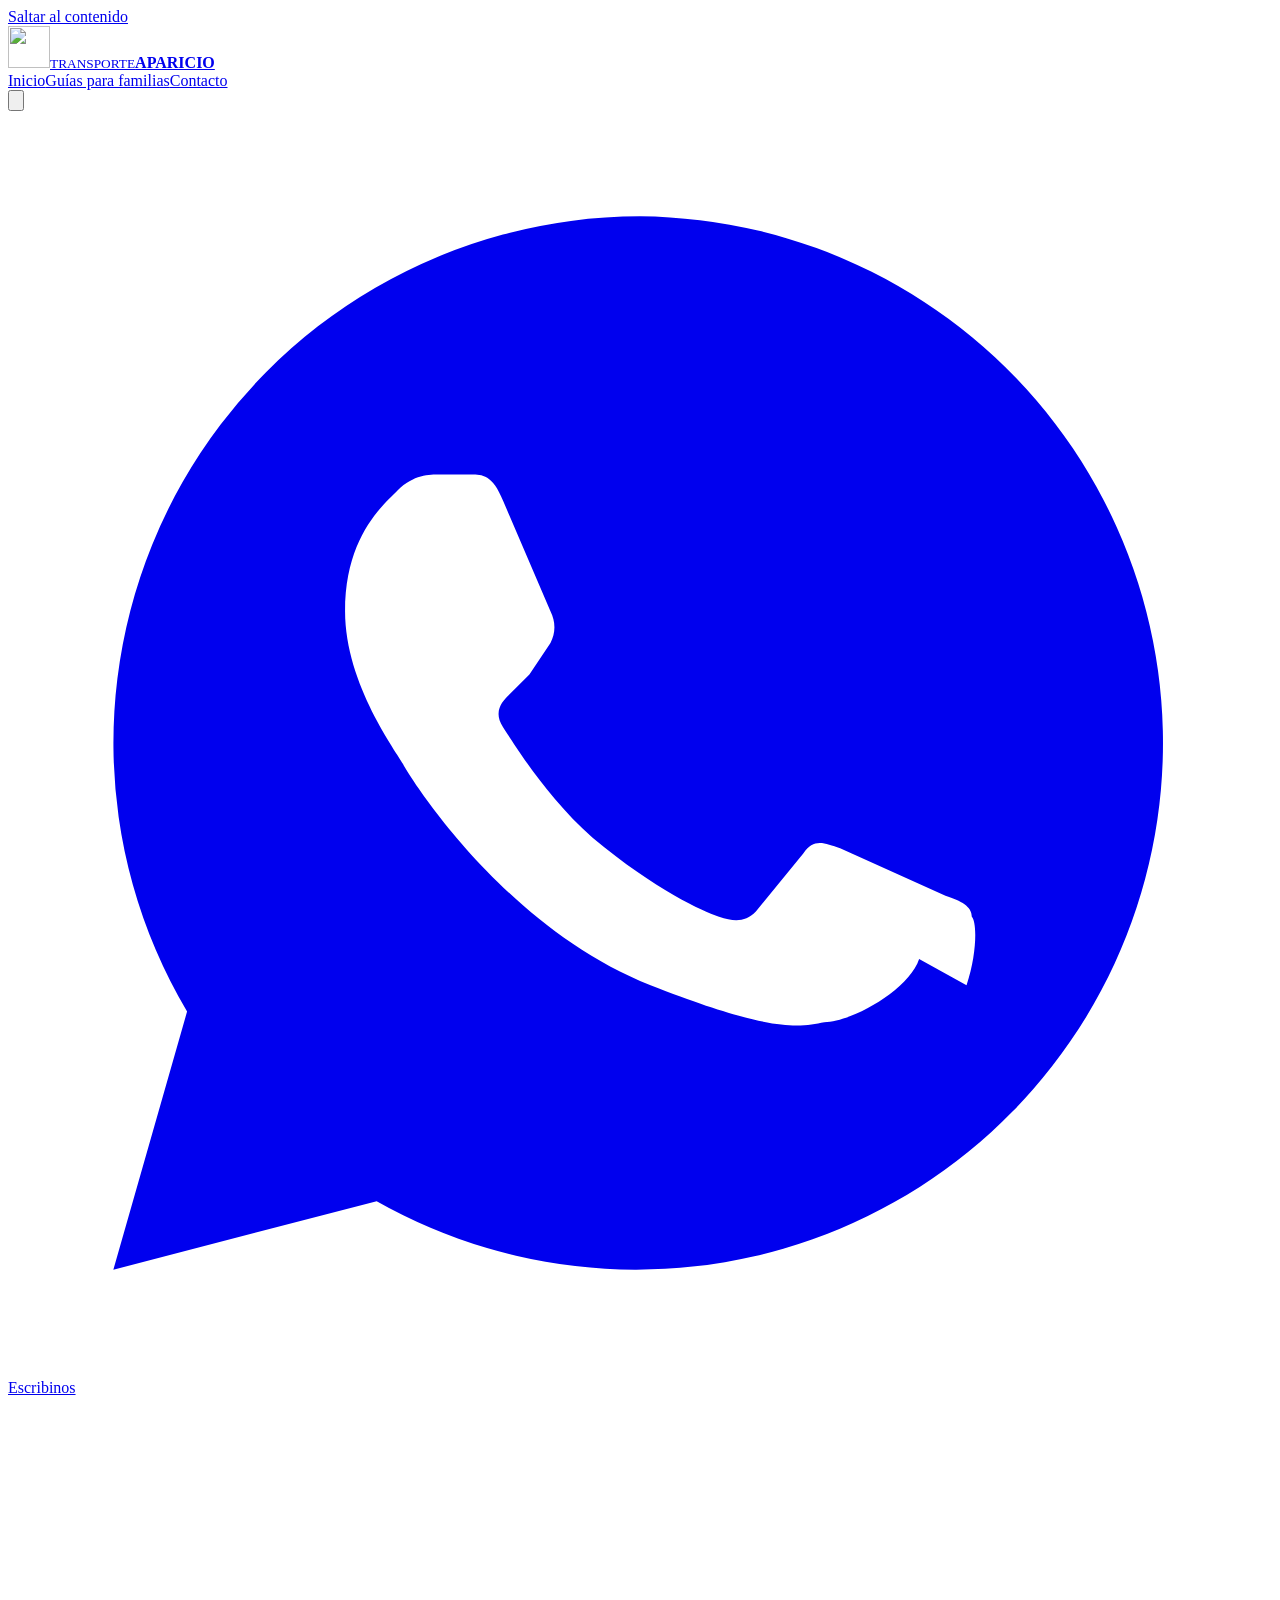
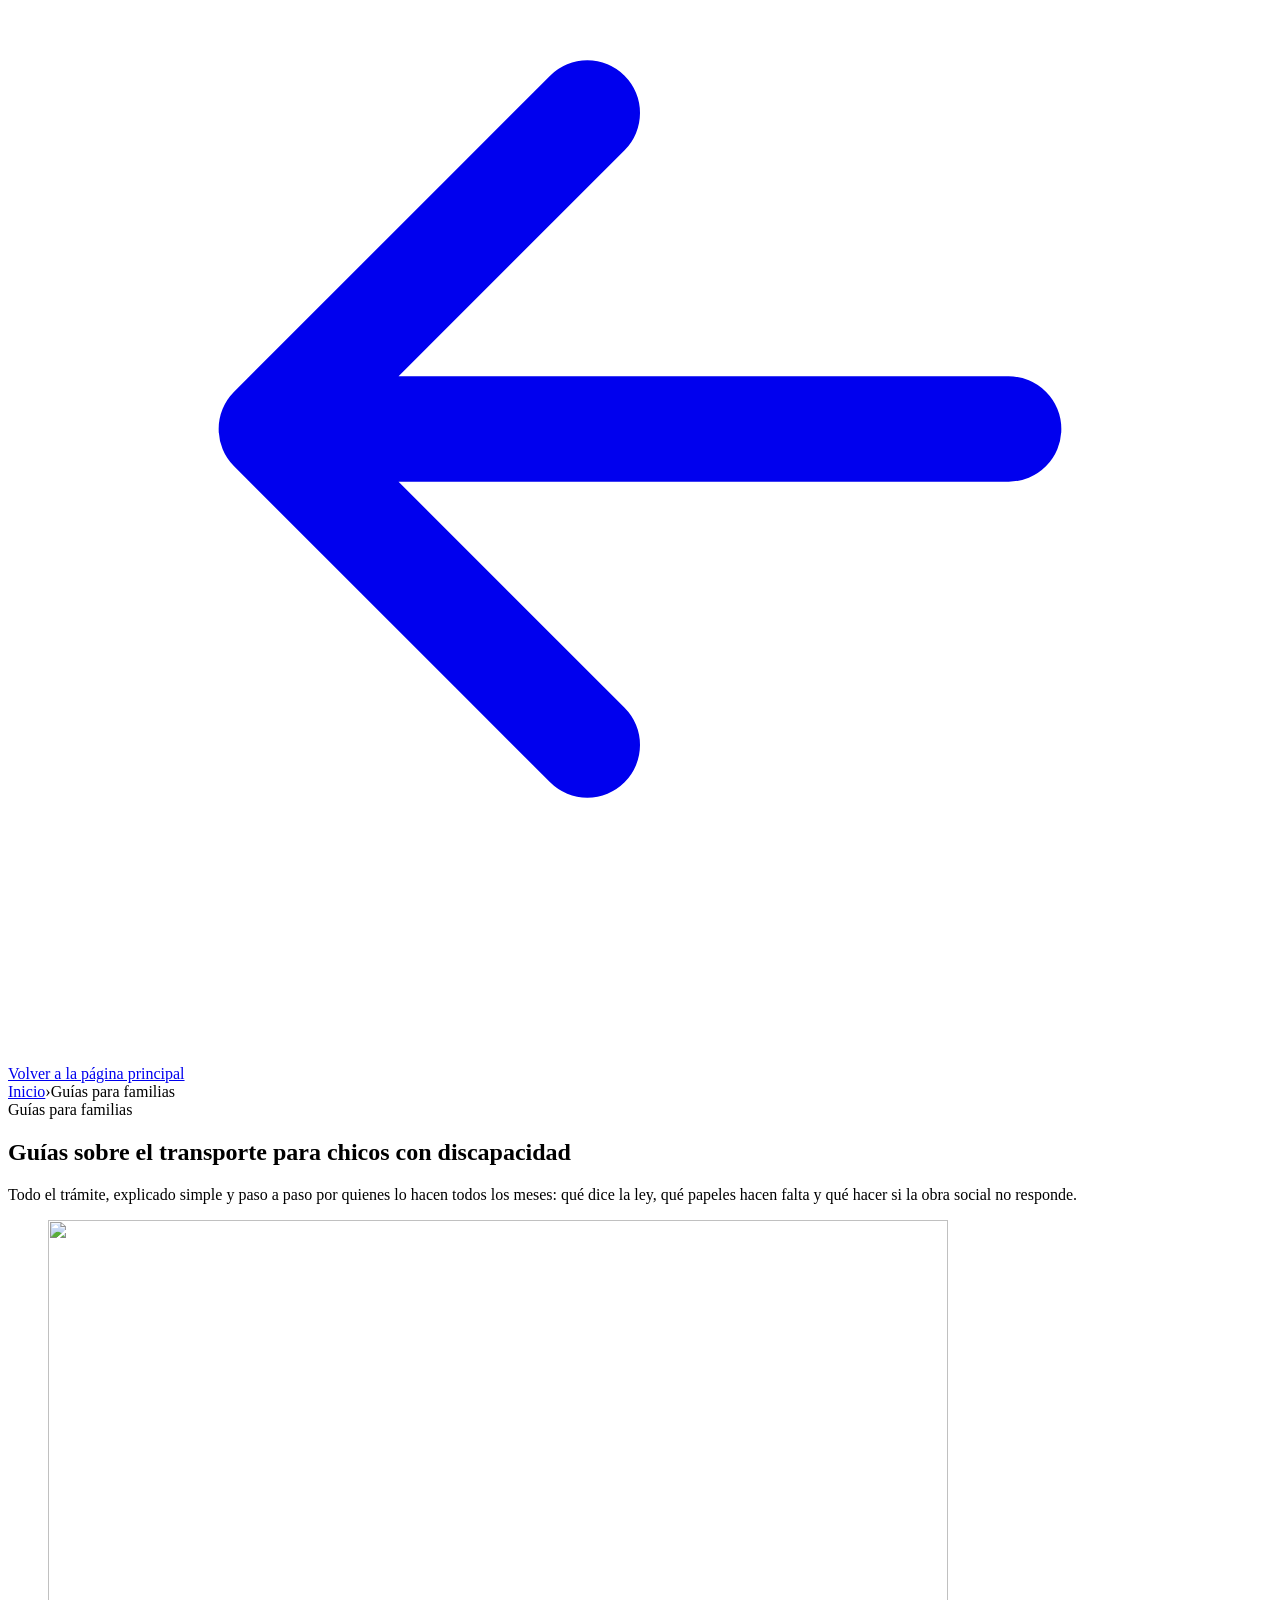
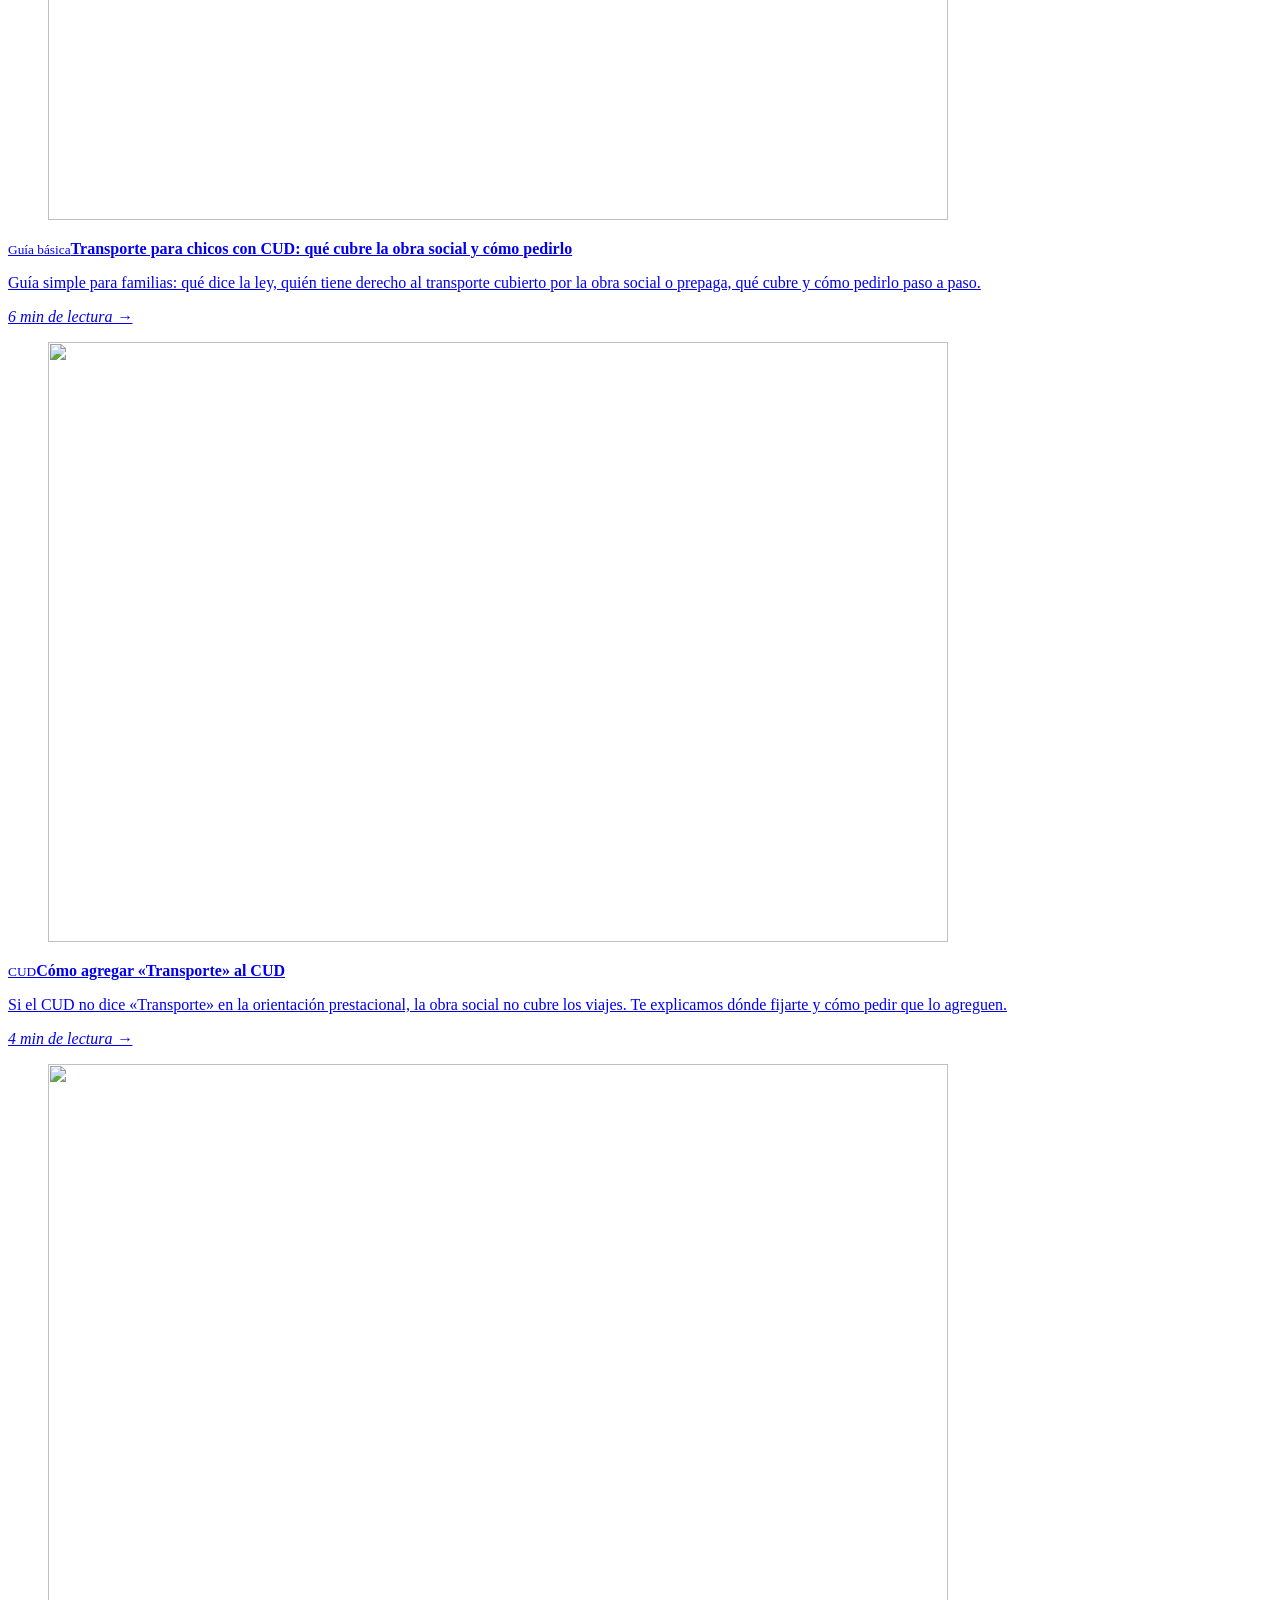
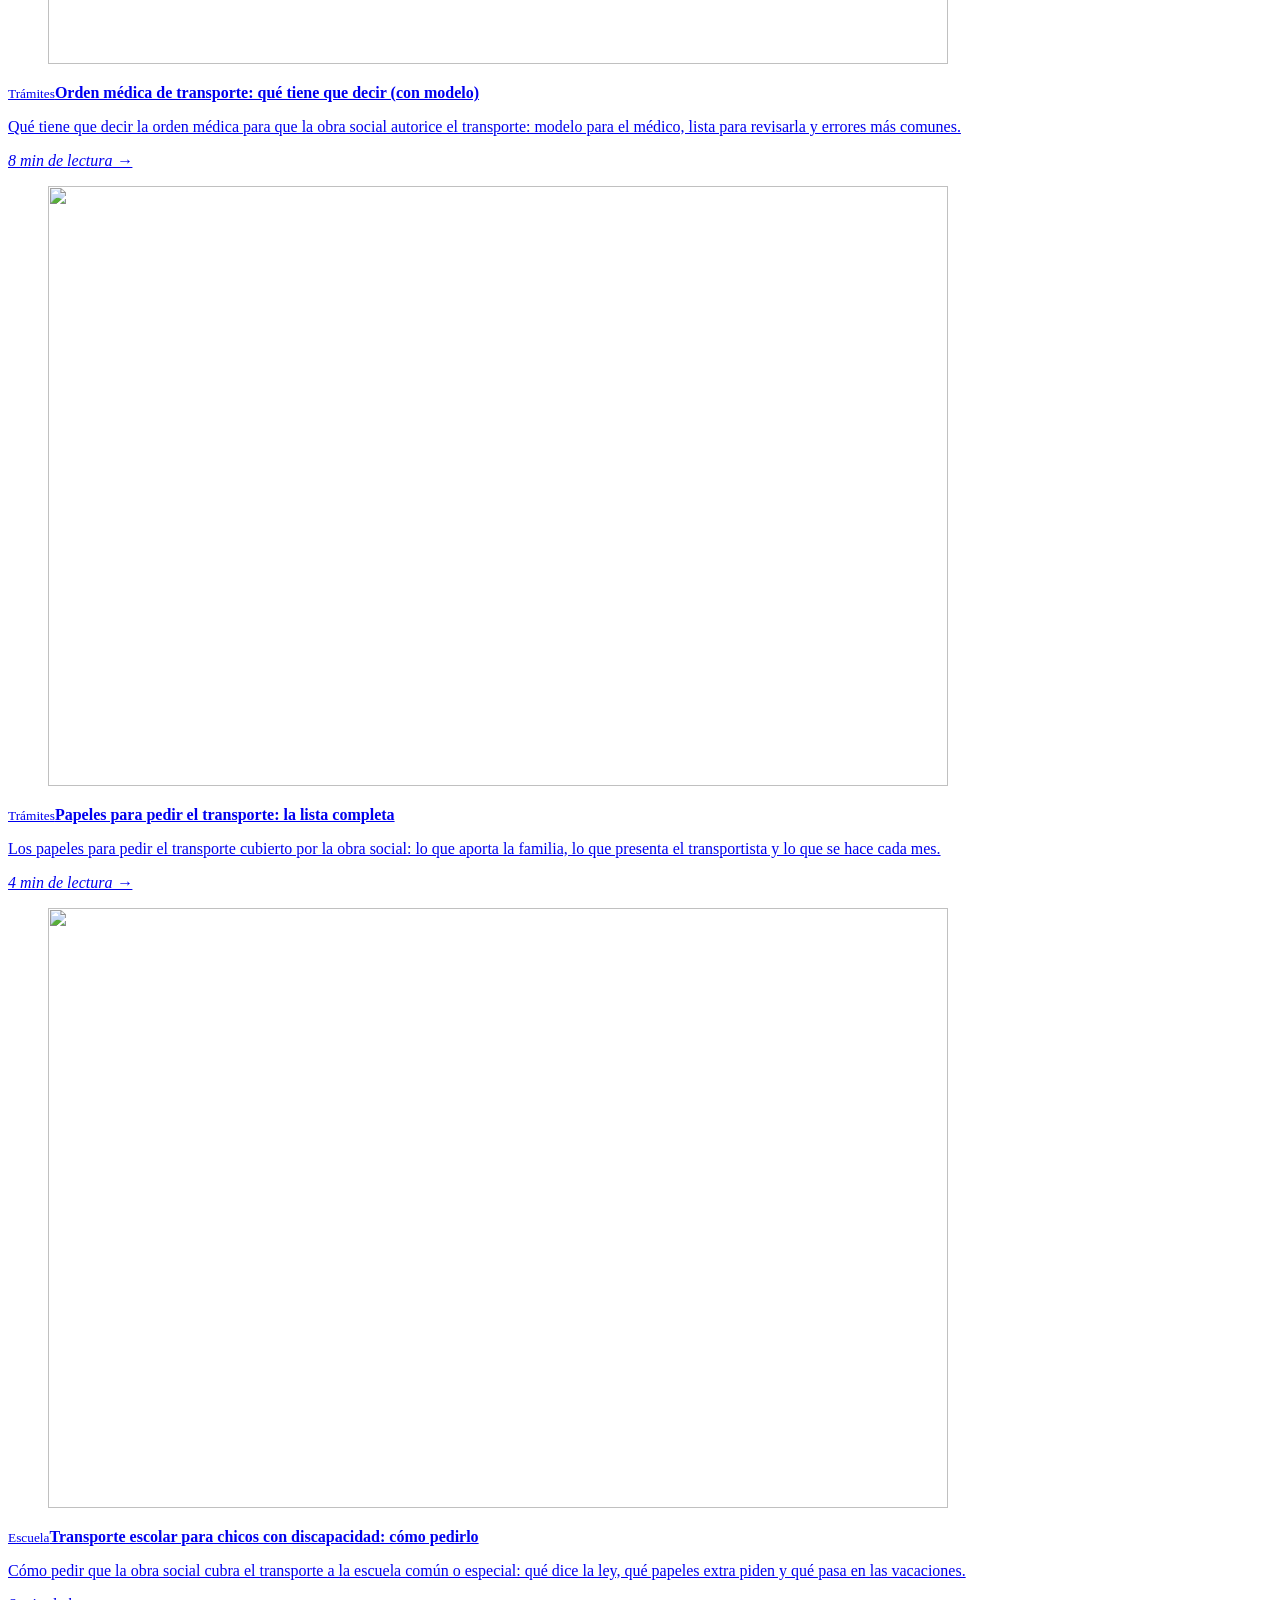
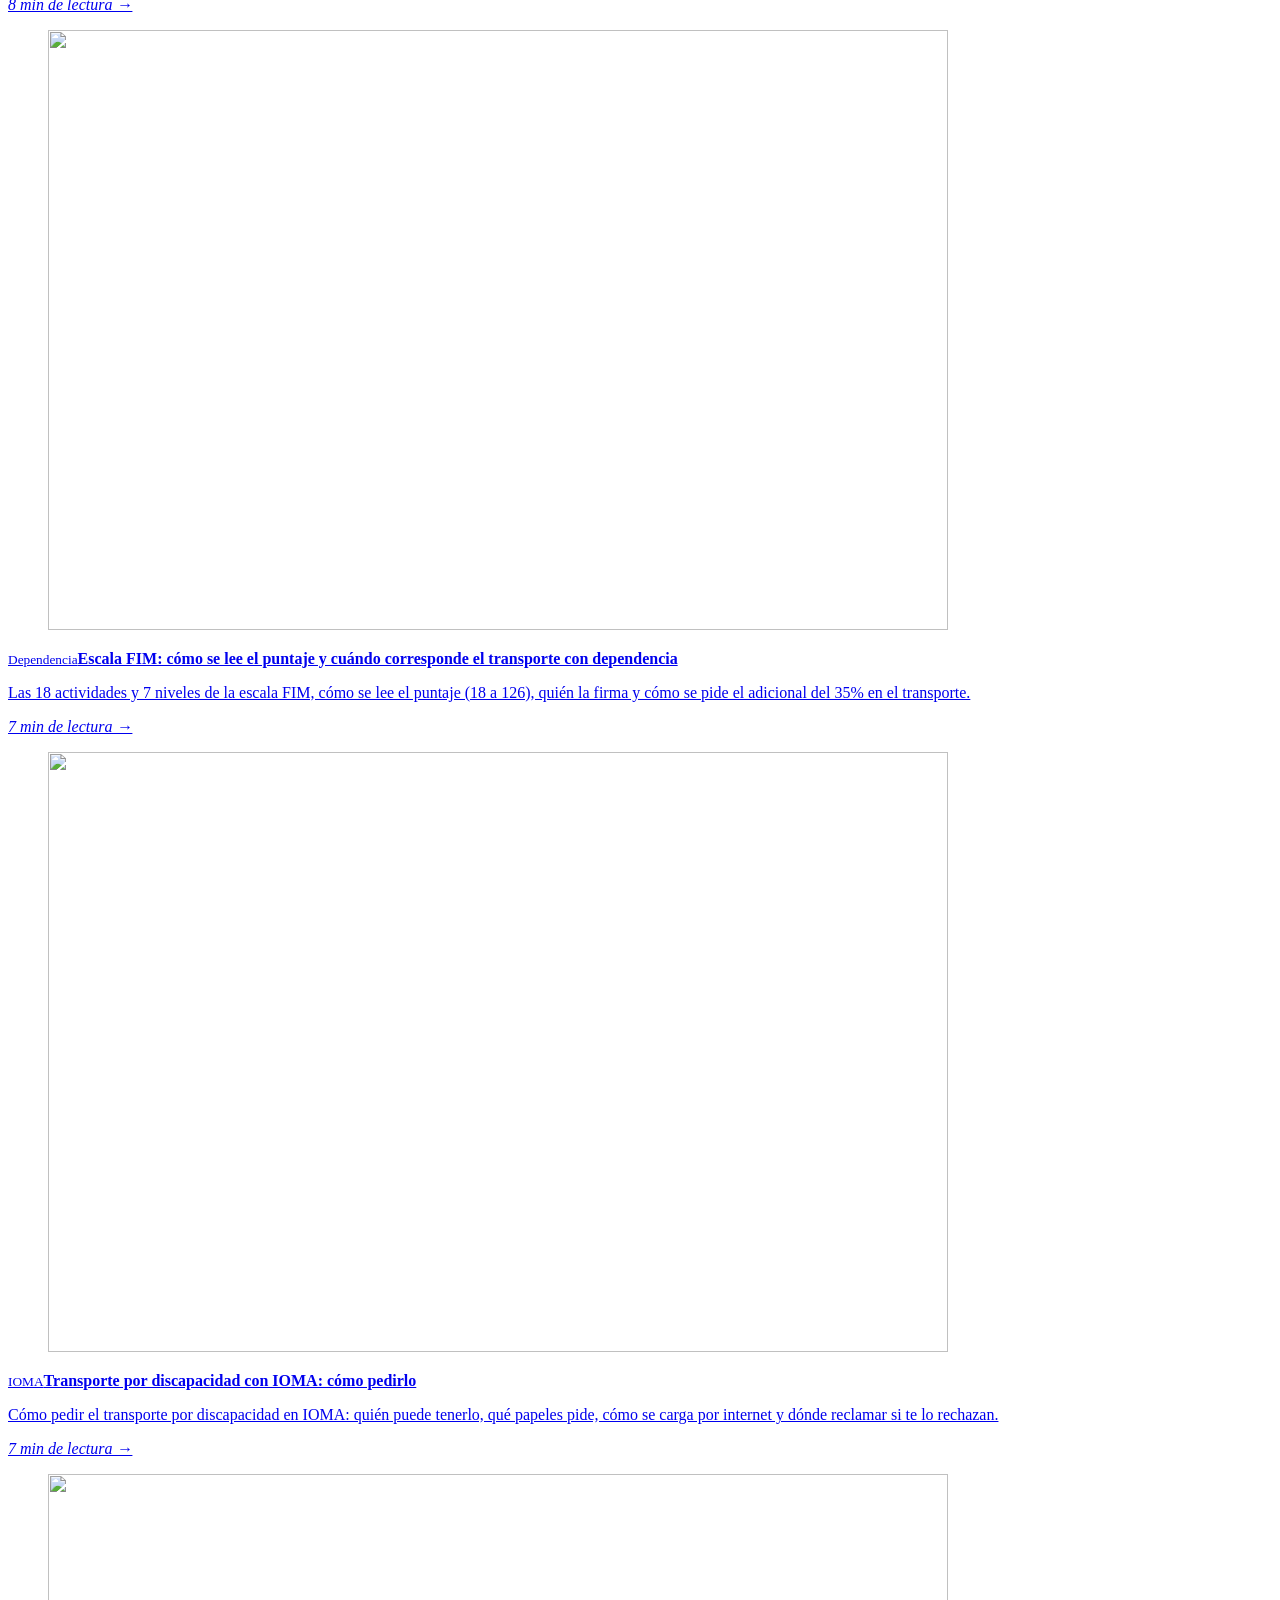
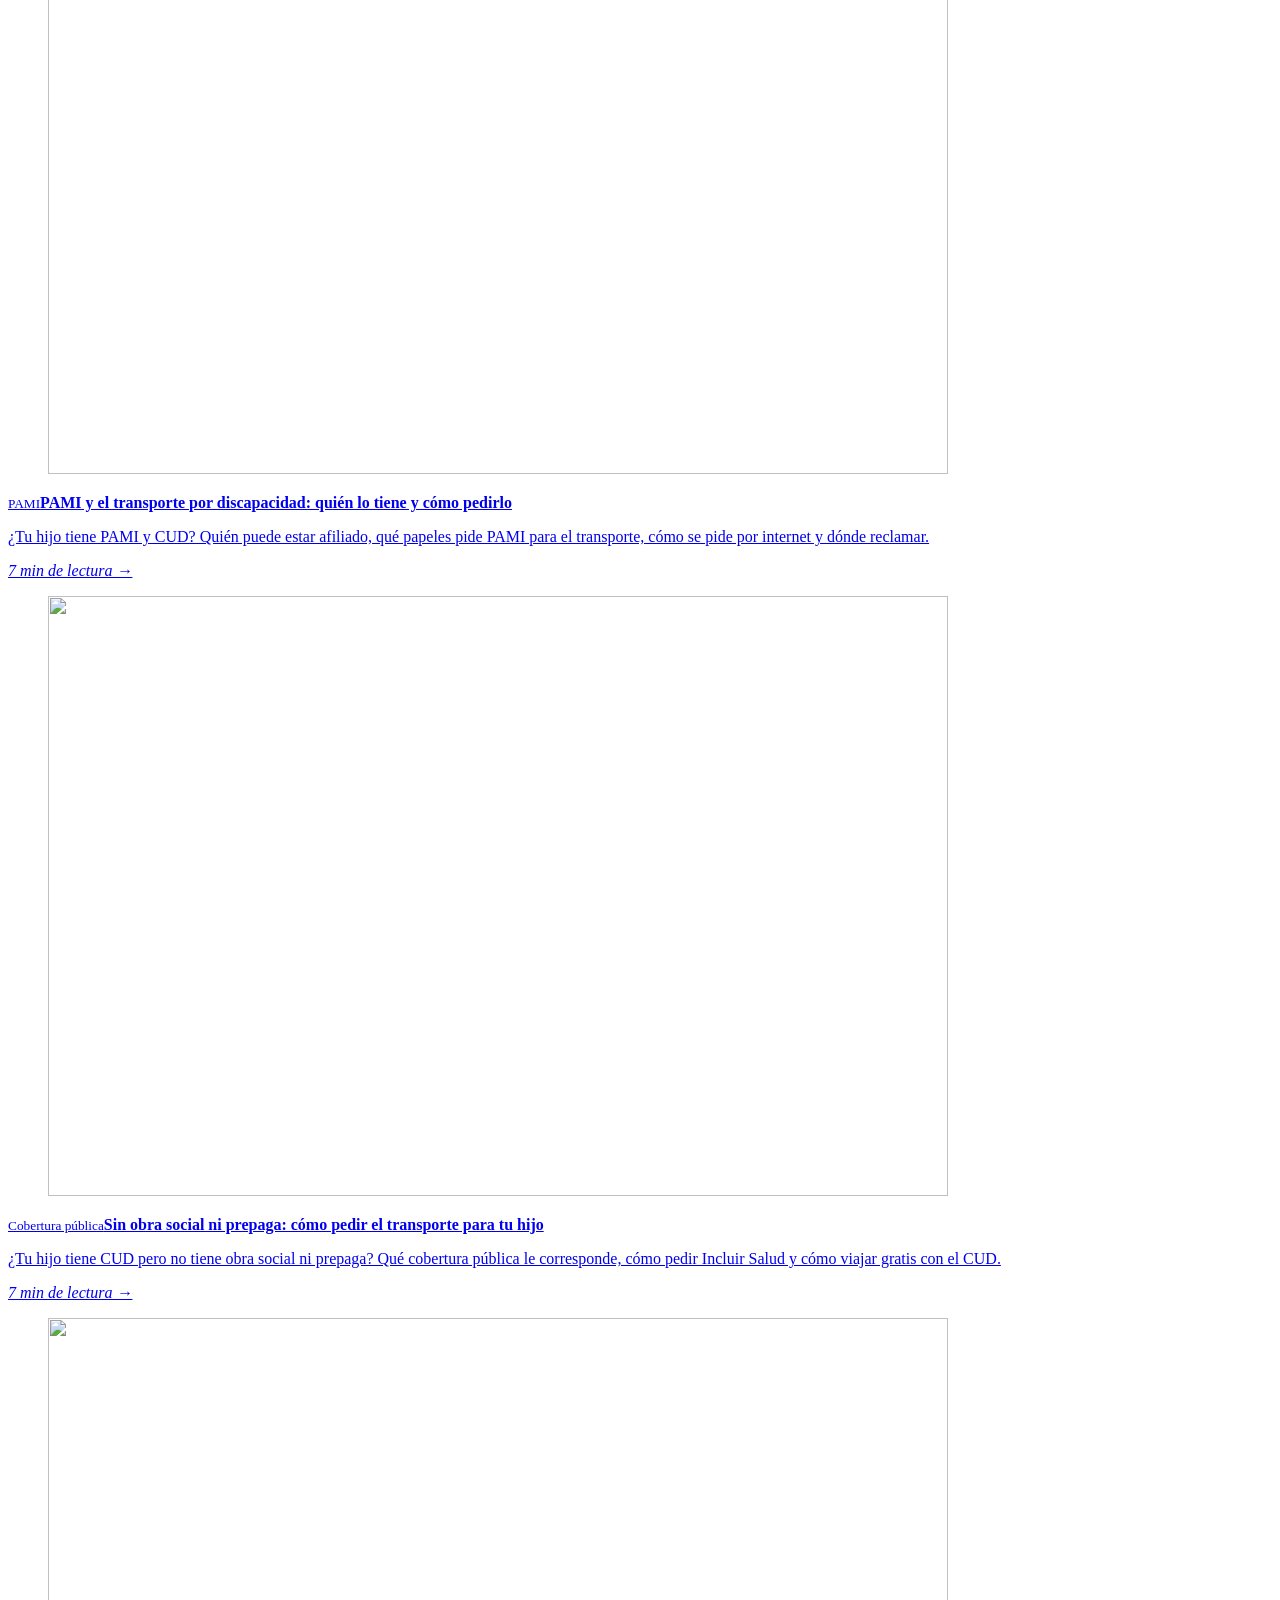
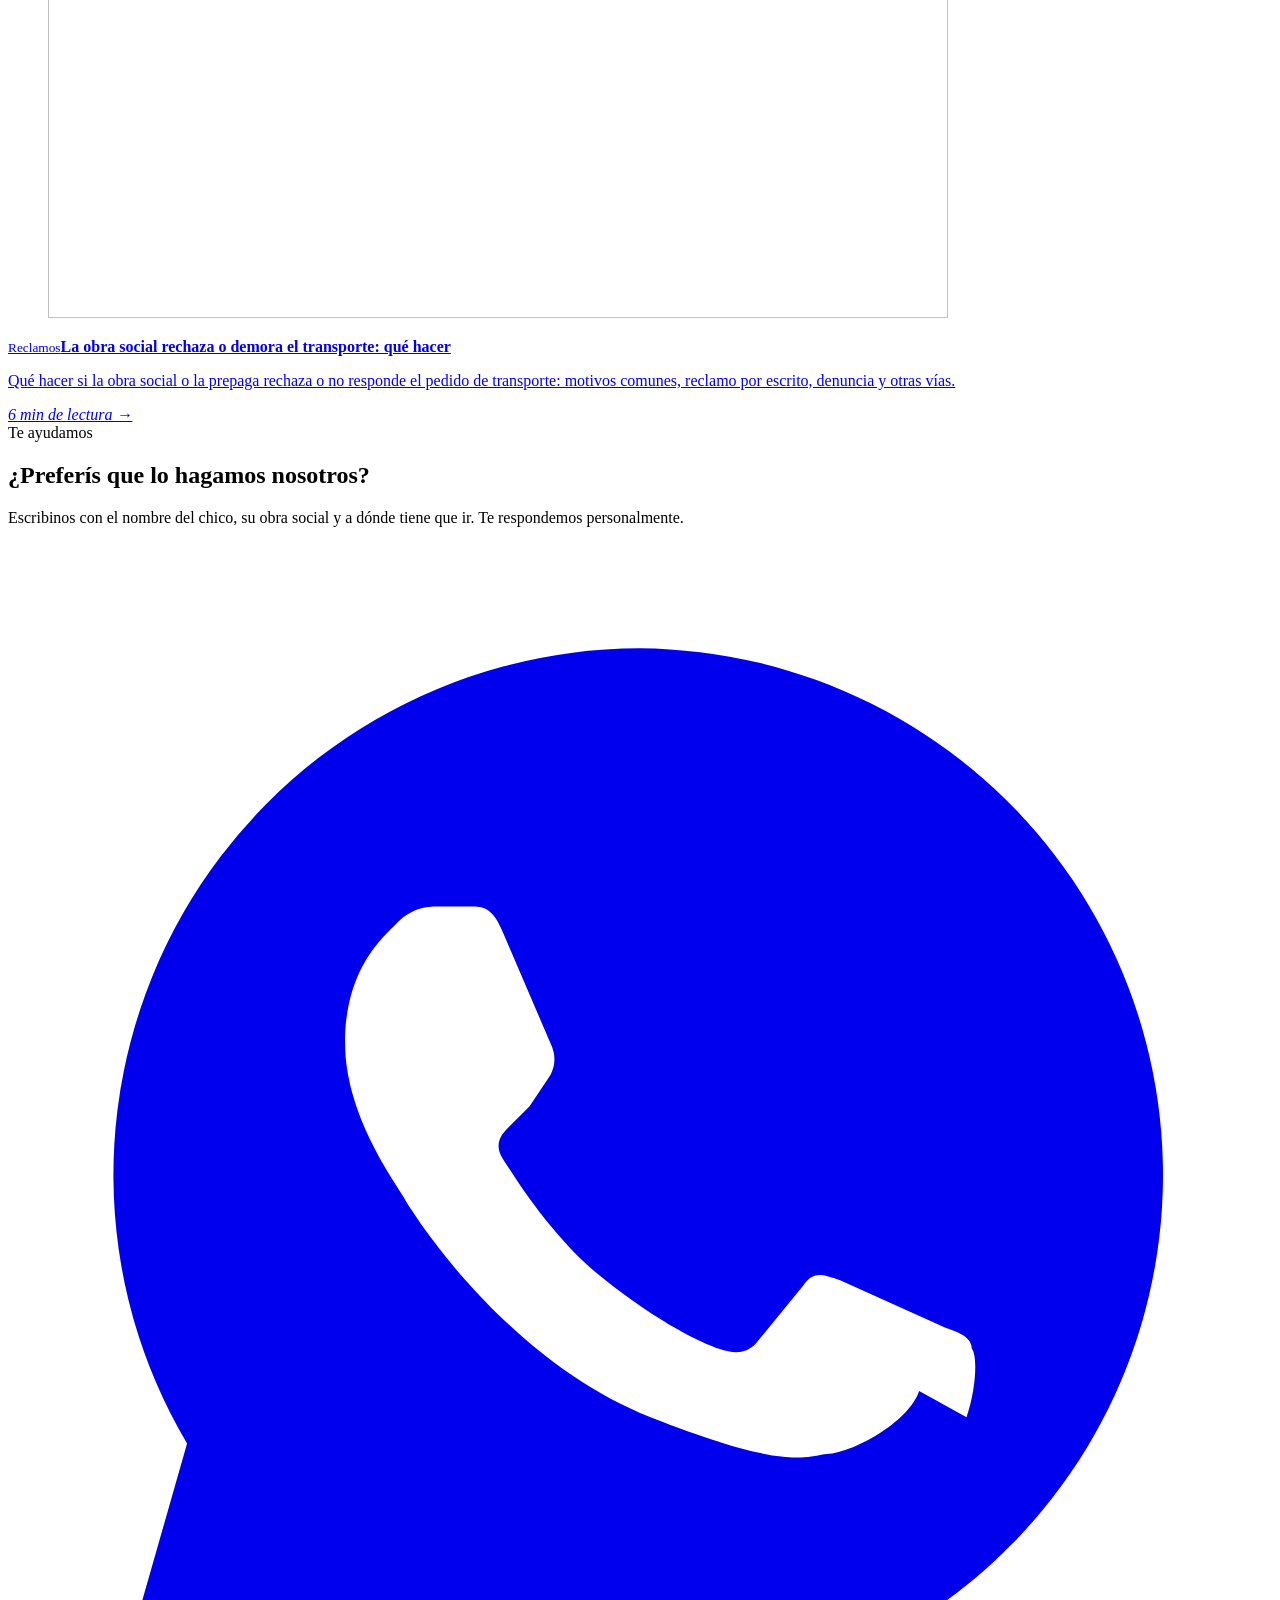
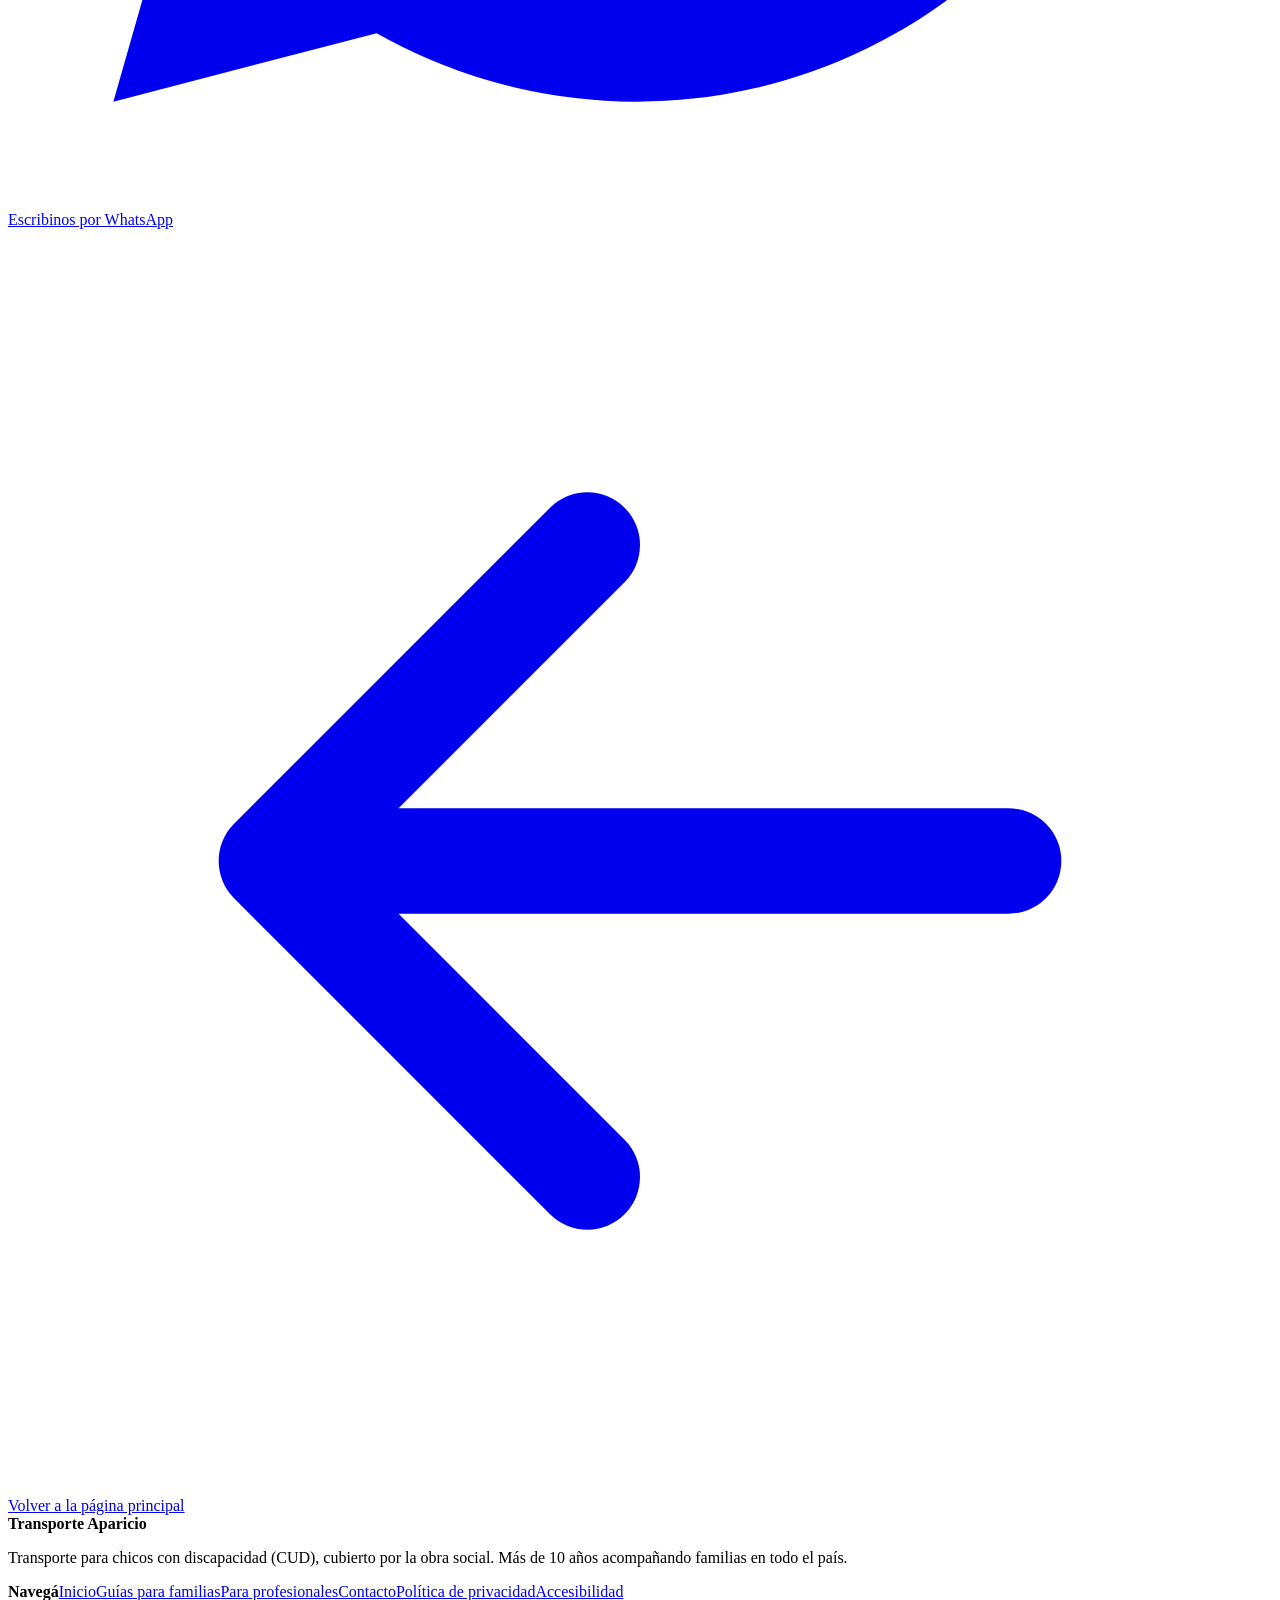
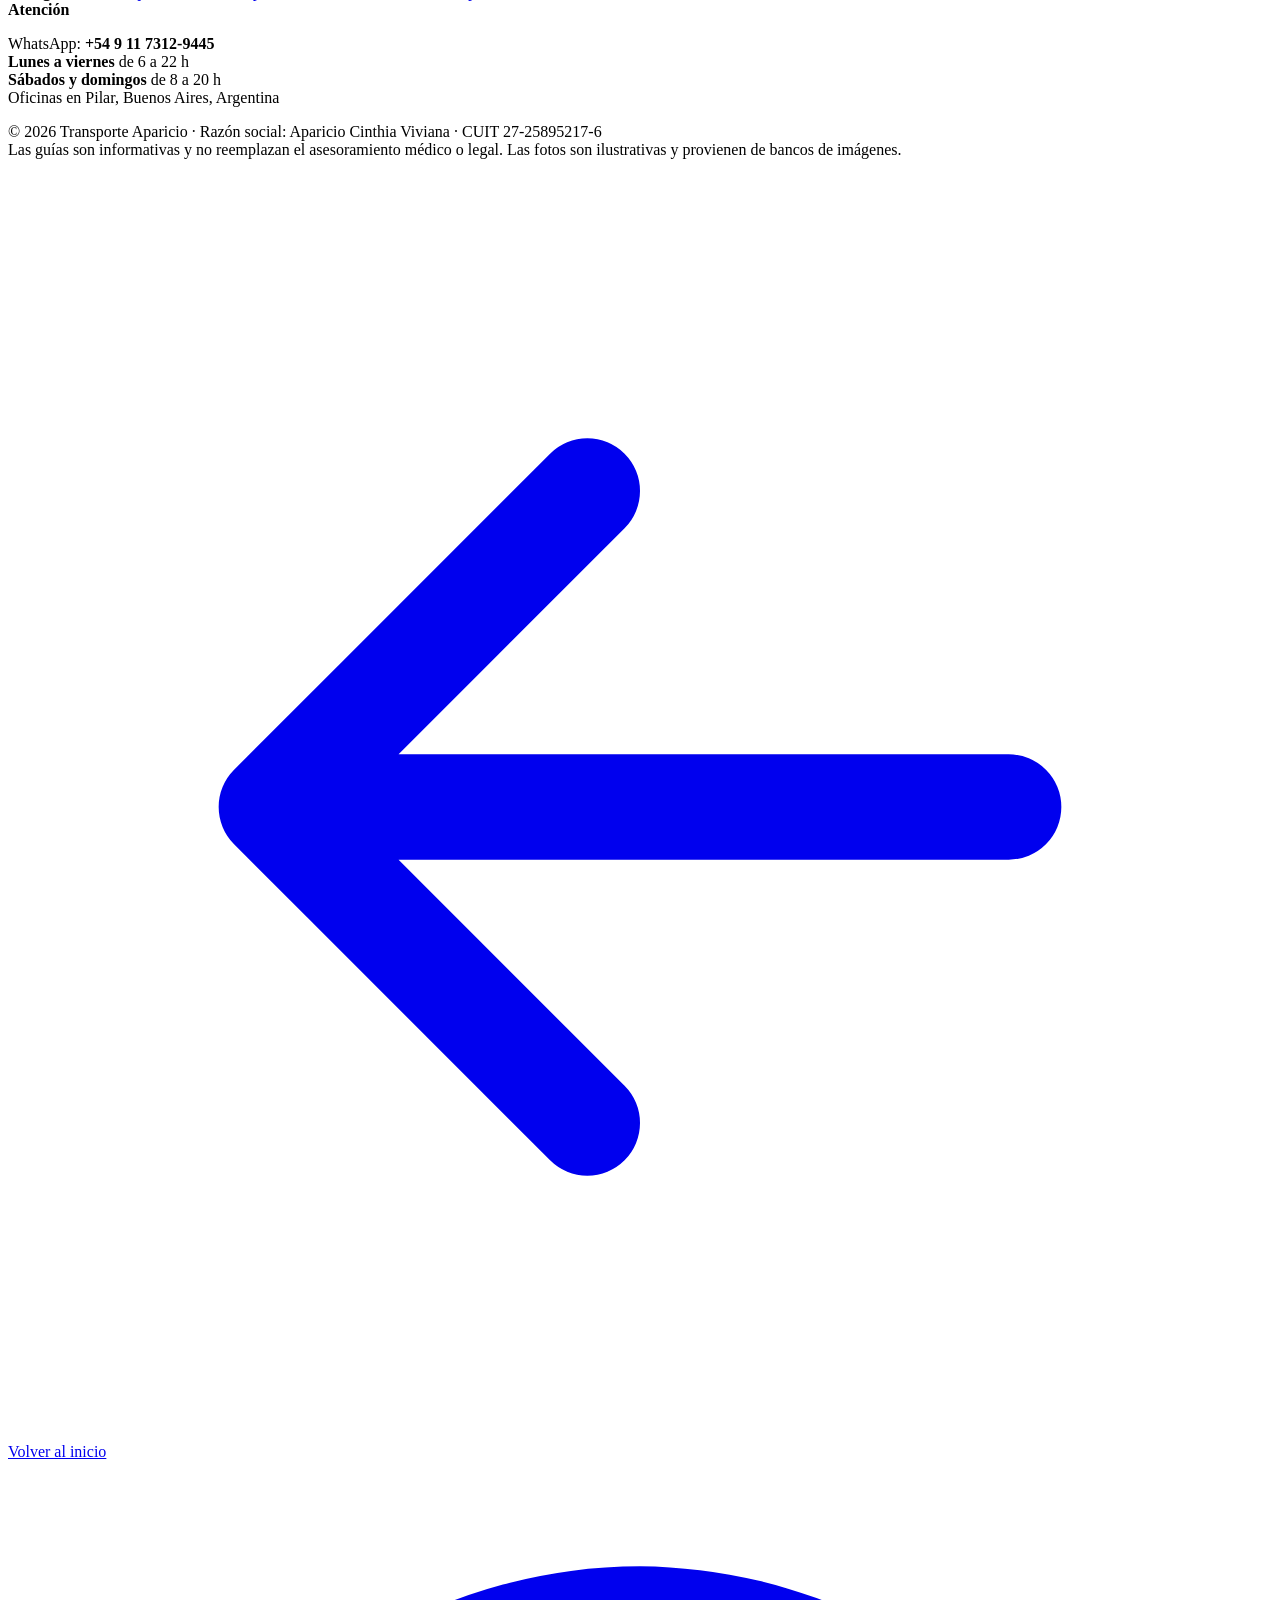
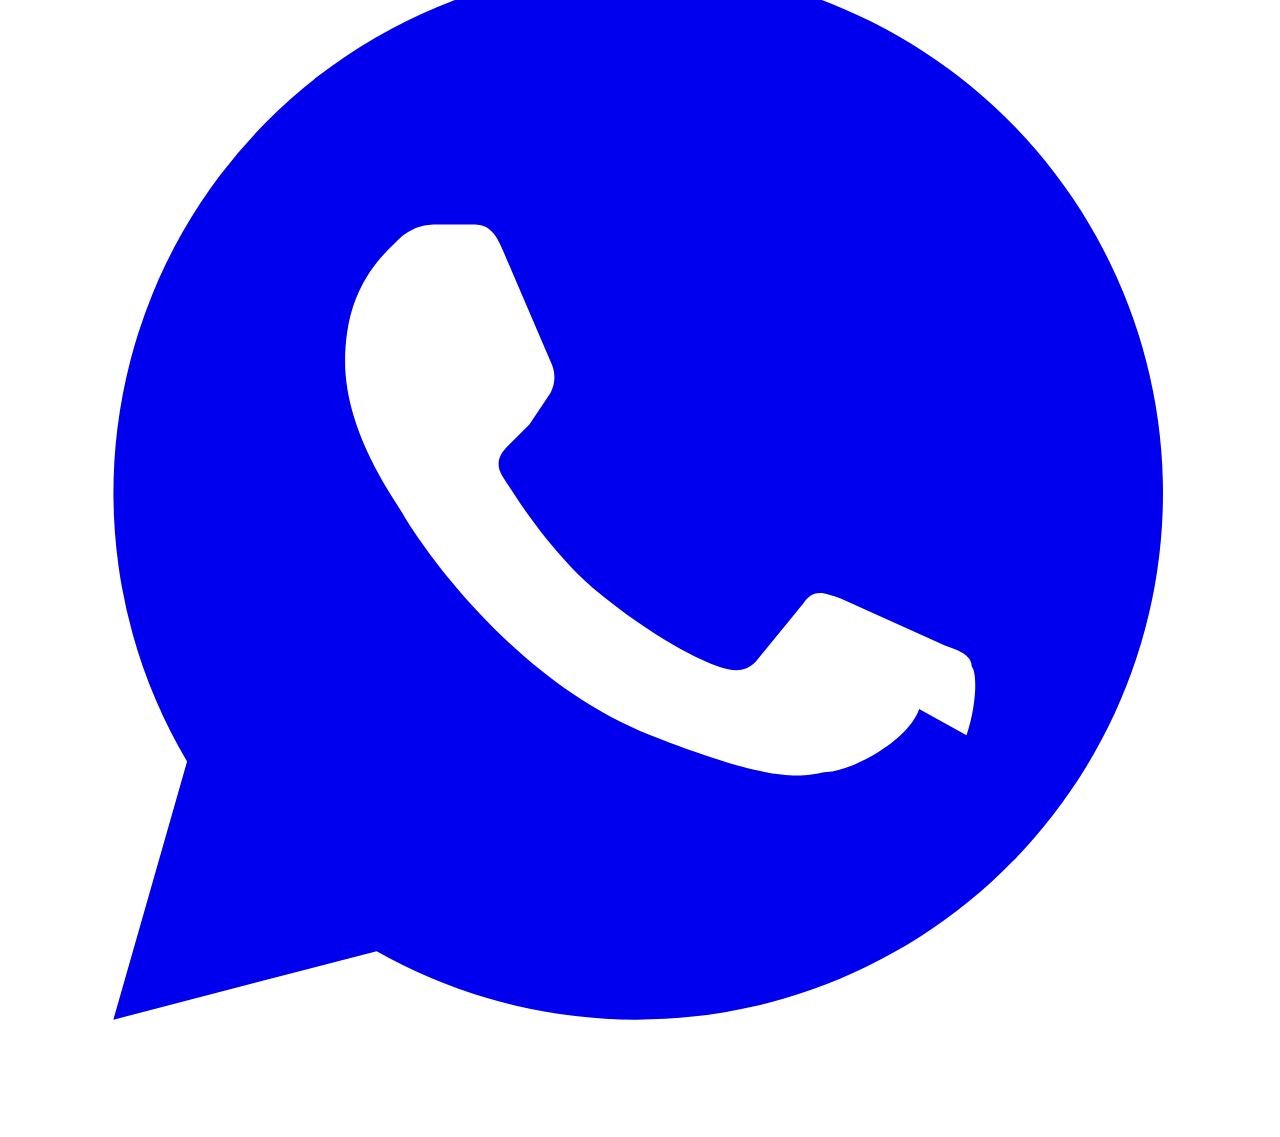
==== commit 6a9f71c9: "Guias: WhatsApp de ventas nuevo" ====
--- a/transporte-aparicio/notas/index.html
+++ b/transporte-aparicio/notas/index.html
@@ -26,7 +26,7 @@
 <link rel="preconnect" href="https://fonts.gstatic.com" crossorigin>
 <link rel="stylesheet" href="https://fonts.googleapis.com/css2?family=DM+Sans:ital,wght@0,400;0,500;0,700;1,400&family=Montserrat:ital,wght@0,600;0,800;0,900;1,800;1,900&display=swap">
 <link rel="stylesheet" href="/notas/notas.css?v=3a45be9a">
-<script type="application/ld+json">{"@context":"https://schema.org","@graph":[{"@type":"CollectionPage","@id":"https://www.transportesaparicio.com.ar/notas","name":"Guías para familias","url":"https://www.transportesaparicio.com.ar/notas","inLanguage":"es-AR","description":"Guías simples sobre el transporte para chicos con discapacidad: orden médica, papeles, escuela, escala FIM, IOMA, PAMI, sin obra social y reclamos.","publisher":{"@type":"LocalBusiness","@id":"https://www.transportesaparicio.com.ar/#empresa","name":"Transporte Aparicio","legalName":"Aparicio Cinthia Viviana","taxID":"27-25895217-6","url":"https://www.transportesaparicio.com.ar/","logo":{"@type":"ImageObject","url":"https://www.transportesaparicio.com.ar/icon-512.png","width":512,"height":512},"telephone":"+5491128533720","address":{"@type":"PostalAddress","addressLocality":"Pilar","addressRegion":"Buenos Aires","addressCountry":"AR"}},"mainEntity":{"@type":"ItemList","itemListElement":[{"@type":"ListItem","position":1,"url":"https://www.transportesaparicio.com.ar/notas/transporte-para-chicos-con-cud","name":"Transporte para chicos con CUD: qué cubre la obra social y cómo pedirlo"},{"@type":"ListItem","position":2,"url":"https://www.transportesaparicio.com.ar/notas/como-agregar-transporte-al-cud","name":"Cómo agregar «Transporte» al CUD"},{"@type":"ListItem","position":3,"url":"https://www.transportesaparicio.com.ar/notas/orden-medica-de-transporte","name":"Orden médica de transporte: qué tiene que decir (con modelo)"},{"@type":"ListItem","position":4,"url":"https://www.transportesaparicio.com.ar/notas/papeles-para-pedir-el-transporte","name":"Papeles para pedir el transporte: la lista completa"},{"@type":"ListItem","position":5,"url":"https://www.transportesaparicio.com.ar/notas/transporte-escolar-para-chicos-con-discapacidad","name":"Transporte escolar para chicos con discapacidad: cómo pedirlo"},{"@type":"ListItem","position":6,"url":"https://www.transportesaparicio.com.ar/notas/escala-fim-transporte-con-dependencia","name":"Escala FIM: cómo se lee el puntaje y cuándo corresponde el transporte con dependencia"},{"@type":"ListItem","position":7,"url":"https://www.transportesaparicio.com.ar/notas/transporte-discapacidad-ioma","name":"Transporte por discapacidad con IOMA: cómo pedirlo"},{"@type":"ListItem","position":8,"url":"https://www.transportesaparicio.com.ar/notas/transporte-discapacidad-pami","name":"PAMI y el transporte por discapacidad: quién lo tiene y cómo pedirlo"},{"@type":"ListItem","position":9,"url":"https://www.transportesaparicio.com.ar/notas/transporte-para-chicos-con-discapacidad-sin-obra-social","name":"Sin obra social ni prepaga: cómo pedir el transporte para tu hijo"},{"@type":"ListItem","position":10,"url":"https://www.transportesaparicio.com.ar/notas/obra-social-rechaza-el-transporte","name":"La obra social rechaza o demora el transporte: qué hacer"}]}},{"@type":"BreadcrumbList","itemListElement":[{"@type":"ListItem","position":1,"name":"Inicio","item":"https://www.transportesaparicio.com.ar/"},{"@type":"ListItem","position":2,"name":"Guías para familias","item":"https://www.transportesaparicio.com.ar/notas"}]}]}</script>
+<script type="application/ld+json">{"@context":"https://schema.org","@graph":[{"@type":"CollectionPage","@id":"https://www.transportesaparicio.com.ar/notas","name":"Guías para familias","url":"https://www.transportesaparicio.com.ar/notas","inLanguage":"es-AR","description":"Guías simples sobre el transporte para chicos con discapacidad: orden médica, papeles, escuela, escala FIM, IOMA, PAMI, sin obra social y reclamos.","publisher":{"@id":"https://www.transportesaparicio.com.ar/#empresa"},"mainEntity":{"@type":"ItemList","itemListElement":[{"@type":"ListItem","position":1,"url":"https://www.transportesaparicio.com.ar/notas/transporte-para-chicos-con-cud","name":"Transporte para chicos con CUD: qué cubre la obra social y cómo pedirlo"},{"@type":"ListItem","position":2,"url":"https://www.transportesaparicio.com.ar/notas/como-agregar-transporte-al-cud","name":"Cómo agregar «Transporte» al CUD"},{"@type":"ListItem","position":3,"url":"https://www.transportesaparicio.com.ar/notas/orden-medica-de-transporte","name":"Orden médica de transporte: qué tiene que decir (con modelo)"},{"@type":"ListItem","position":4,"url":"https://www.transportesaparicio.com.ar/notas/papeles-para-pedir-el-transporte","name":"Papeles para pedir el transporte: la lista completa"},{"@type":"ListItem","position":5,"url":"https://www.transportesaparicio.com.ar/notas/transporte-escolar-para-chicos-con-discapacidad","name":"Transporte escolar para chicos con discapacidad: cómo pedirlo"},{"@type":"ListItem","position":6,"url":"https://www.transportesaparicio.com.ar/notas/escala-fim-transporte-con-dependencia","name":"Escala FIM: cómo se lee el puntaje y cuándo corresponde el transporte con dependencia"},{"@type":"ListItem","position":7,"url":"https://www.transportesaparicio.com.ar/notas/transporte-discapacidad-ioma","name":"Transporte por discapacidad con IOMA: cómo pedirlo"},{"@type":"ListItem","position":8,"url":"https://www.transportesaparicio.com.ar/notas/transporte-discapacidad-pami","name":"PAMI y el transporte por discapacidad: quién lo tiene y cómo pedirlo"},{"@type":"ListItem","position":9,"url":"https://www.transportesaparicio.com.ar/notas/transporte-para-chicos-con-discapacidad-sin-obra-social","name":"Sin obra social ni prepaga: cómo pedir el transporte para tu hijo"},{"@type":"ListItem","position":10,"url":"https://www.transportesaparicio.com.ar/notas/obra-social-rechaza-el-transporte","name":"La obra social rechaza o demora el transporte: qué hacer"}]}},{"@type":"LocalBusiness","@id":"https://www.transportesaparicio.com.ar/#empresa","name":"Transporte Aparicio","legalName":"Aparicio Cinthia Viviana","taxID":"27-25895217-6","url":"https://www.transportesaparicio.com.ar/","logo":{"@type":"ImageObject","url":"https://www.transportesaparicio.com.ar/icon-512.png","width":512,"height":512},"telephone":"+5491173129445","address":{"@type":"PostalAddress","addressLocality":"Pilar","addressRegion":"Buenos Aires","addressCountry":"AR"}},{"@type":"BreadcrumbList","itemListElement":[{"@type":"ListItem","position":1,"name":"Inicio","item":"https://www.transportesaparicio.com.ar/"},{"@type":"ListItem","position":2,"name":"Guías para familias","item":"https://www.transportesaparicio.com.ar/notas"}]}]}</script>
 </head>
 <body>
 <a class="skip" href="#contenido">Saltar al contenido</a>
@@ -37,7 +37,7 @@
     <nav class="top-nav" aria-label="Principal"><a href="/">Inicio</a><a href="/notas" aria-current="page">Guías para familias</a><a href="/#contacto">Contacto</a></nav>
     <div class="top-cta">
       <button class="a11y-btn" id="a11yBtn" type="button" aria-expanded="false" aria-controls="a11yPanel" aria-label="Opciones de accesibilidad" title="Accesibilidad"><svg viewBox="0 0 24 24" fill="none" stroke="currentColor" stroke-width="1.9" stroke-linecap="round" stroke-linejoin="round" aria-hidden="true"><circle cx="12" cy="12" r="10.2"/><circle cx="12" cy="6.7" r="1.5" fill="currentColor" stroke="none"/><path d="M6.6 9.6l5.4 1.2 5.4-1.2M12 10.8v3.4l-2.7 4.6M12 14.2l2.7 4.6"/></svg></button>
-      <a class="btn btn-gold" href="https://wa.me/5491128533720?text=%C2%A1Hola%21%20Estuve%20leyendo%20las%20gu%C3%ADas%20y%20quiero%20consultar%20por%20el%20transporte." target="_blank" rel="noopener"><svg viewBox="0 0 24 24" fill="currentColor" aria-hidden="true"><path d="M12 2a10 10 0 0 0-8.6 15.1L2 22l5-1.3A10 10 0 1 0 12 2zm5.3 14.1c-.2.6-1.3 1.2-1.8 1.2-.5.1-1 .2-3.3-.7-2.8-1.1-4.6-4-4.7-4.2-.1-.2-1.1-1.5-1.1-2.9s.7-2 1-2.3c.3-.3.6-.3.8-.3h.6c.2 0 .4 0 .6.5l.9 2.1c.1.2.1.4 0 .6l-.4.6-.4.4c-.1.1-.3.3-.1.6.2.3.8 1.3 1.7 2.1 1.2 1 2.1 1.4 2.4 1.5.3.1.5.1.7-.1l.9-1.1c.2-.3.4-.2.7-.1l2 .9c.3.1.5.2.5.4.1.1.1.7-.1 1.3z"/></svg><span>Escribinos</span></a>
+      <a class="btn btn-gold" href="https://wa.me/5491173129445?text=%C2%A1Hola%21%20Estuve%20leyendo%20las%20gu%C3%ADas%20y%20quiero%20consultar%20por%20el%20transporte." target="_blank" rel="noopener"><svg viewBox="0 0 24 24" fill="currentColor" aria-hidden="true"><path d="M12 2a10 10 0 0 0-8.6 15.1L2 22l5-1.3A10 10 0 1 0 12 2zm5.3 14.1c-.2.6-1.3 1.2-1.8 1.2-.5.1-1 .2-3.3-.7-2.8-1.1-4.6-4-4.7-4.2-.1-.2-1.1-1.5-1.1-2.9s.7-2 1-2.3c.3-.3.6-.3.8-.3h.6c.2 0 .4 0 .6.5l.9 2.1c.1.2.1.4 0 .6l-.4.6-.4.4c-.1.1-.3.3-.1.6.2.3.8 1.3 1.7 2.1 1.2 1 2.1 1.4 2.4 1.5.3.1.5.1.7-.1l.9-1.1c.2-.3.4-.2.7-.1l2 .9c.3.1.5.2.5.4.1.1.1.7-.1 1.3z"/></svg><span>Escribinos</span></a>
     </div>
   </div>
 </header>
@@ -97,7 +97,7 @@
   <section class="art-cta" aria-labelledby="cta-t">
     <div class="wrap">
       <div><span class="eyebrow">Te ayudamos</span><h2 id="cta-t">¿Preferís que lo hagamos nosotros?</h2><p>Escribinos con el nombre del chico, su obra social y a dónde tiene que ir. Te respondemos personalmente.</p></div>
-      <div class="acts"><a class="btn btn-gold" href="https://wa.me/5491128533720?text=%C2%A1Hola%21%20Estuve%20leyendo%20las%20gu%C3%ADas%20y%20quiero%20consultar%20por%20el%20transporte." target="_blank" rel="noopener"><svg viewBox="0 0 24 24" fill="currentColor" aria-hidden="true"><path d="M12 2a10 10 0 0 0-8.6 15.1L2 22l5-1.3A10 10 0 1 0 12 2zm5.3 14.1c-.2.6-1.3 1.2-1.8 1.2-.5.1-1 .2-3.3-.7-2.8-1.1-4.6-4-4.7-4.2-.1-.2-1.1-1.5-1.1-2.9s.7-2 1-2.3c.3-.3.6-.3.8-.3h.6c.2 0 .4 0 .6.5l.9 2.1c.1.2.1.4 0 .6l-.4.6-.4.4c-.1.1-.3.3-.1.6.2.3.8 1.3 1.7 2.1 1.2 1 2.1 1.4 2.4 1.5.3.1.5.1.7-.1l.9-1.1c.2-.3.4-.2.7-.1l2 .9c.3.1.5.2.5.4.1.1.1.7-.1 1.3z"/></svg>Escribinos por WhatsApp</a><a class="btn btn-ghost" href="/" data-back><svg viewBox="0 0 24 24" fill="none" stroke="currentColor" stroke-width="2" stroke-linecap="round" stroke-linejoin="round" aria-hidden="true"><path d="M19 12H5M11 18l-6-6 6-6"/></svg>Volver a la página principal</a></div>
+      <div class="acts"><a class="btn btn-gold" href="https://wa.me/5491173129445?text=%C2%A1Hola%21%20Estuve%20leyendo%20las%20gu%C3%ADas%20y%20quiero%20consultar%20por%20el%20transporte." target="_blank" rel="noopener"><svg viewBox="0 0 24 24" fill="currentColor" aria-hidden="true"><path d="M12 2a10 10 0 0 0-8.6 15.1L2 22l5-1.3A10 10 0 1 0 12 2zm5.3 14.1c-.2.6-1.3 1.2-1.8 1.2-.5.1-1 .2-3.3-.7-2.8-1.1-4.6-4-4.7-4.2-.1-.2-1.1-1.5-1.1-2.9s.7-2 1-2.3c.3-.3.6-.3.8-.3h.6c.2 0 .4 0 .6.5l.9 2.1c.1.2.1.4 0 .6l-.4.6-.4.4c-.1.1-.3.3-.1.6.2.3.8 1.3 1.7 2.1 1.2 1 2.1 1.4 2.4 1.5.3.1.5.1.7-.1l.9-1.1c.2-.3.4-.2.7-.1l2 .9c.3.1.5.2.5.4.1.1.1.7-.1 1.3z"/></svg>Escribinos por WhatsApp</a><a class="btn btn-ghost" href="/" data-back><svg viewBox="0 0 24 24" fill="none" stroke="currentColor" stroke-width="2" stroke-linecap="round" stroke-linejoin="round" aria-hidden="true"><path d="M19 12H5M11 18l-6-6 6-6"/></svg>Volver a la página principal</a></div>
     </div>
   </section>
 </main>
@@ -105,12 +105,12 @@
   <div class="wrap">
     <div><b class="t">Transporte Aparicio</b><p>Transporte para chicos con discapacidad (CUD), cubierto por la obra social. Más de 10 años acompañando familias en todo el país.</p></div>
     <nav aria-label="Pie"><b class="t">Navegá</b><a href="/">Inicio</a><a href="/notas">Guías para familias</a><a href="/#profesionales">Para profesionales</a><a href="/#contacto">Contacto</a><a href="/privacidad">Política de privacidad</a><a href="/accesibilidad">Accesibilidad</a></nav>
-    <div><b class="t">Atención</b><p>WhatsApp: <strong>+54 9 11 2853-3720</strong><br><strong>Lunes a viernes</strong> de 6 a 22 h<br><strong>Sábados y domingos</strong> de 8 a 20 h<br>Oficinas en Pilar, Buenos Aires, Argentina</p></div>
+    <div><b class="t">Atención</b><p>WhatsApp: <strong>+54 9 11 7312-9445</strong><br><strong>Lunes a viernes</strong> de 6 a 22 h<br><strong>Sábados y domingos</strong> de 8 a 20 h<br>Oficinas en Pilar, Buenos Aires, Argentina</p></div>
     <p class="copy">© 2026 Transporte Aparicio · Razón social: Aparicio Cinthia Viviana · <span class="nw">CUIT 27-25895217-6</span><br>Las guías son informativas y no reemplazan el asesoramiento médico o legal. Las fotos son ilustrativas y provienen de bancos de imágenes.</p>
   </div>
 </footer>
 <a class="back-fab" id="backFab" href="/" data-back><svg viewBox="0 0 24 24" fill="none" stroke="currentColor" stroke-width="2" stroke-linecap="round" stroke-linejoin="round" aria-hidden="true"><path d="M19 12H5M11 18l-6-6 6-6"/></svg><span>Volver al inicio</span></a>
-<a class="fab" id="fab" href="https://wa.me/5491128533720?text=%C2%A1Hola%21%20Estuve%20leyendo%20las%20gu%C3%ADas%20y%20quiero%20consultar%20por%20el%20transporte." target="_blank" rel="noopener" aria-label="Escribinos por WhatsApp"><svg viewBox="0 0 24 24" fill="currentColor" aria-hidden="true"><path d="M12 2a10 10 0 0 0-8.6 15.1L2 22l5-1.3A10 10 0 1 0 12 2zm5.3 14.1c-.2.6-1.3 1.2-1.8 1.2-.5.1-1 .2-3.3-.7-2.8-1.1-4.6-4-4.7-4.2-.1-.2-1.1-1.5-1.1-2.9s.7-2 1-2.3c.3-.3.6-.3.8-.3h.6c.2 0 .4 0 .6.5l.9 2.1c.1.2.1.4 0 .6l-.4.6-.4.4c-.1.1-.3.3-.1.6.2.3.8 1.3 1.7 2.1 1.2 1 2.1 1.4 2.4 1.5.3.1.5.1.7-.1l.9-1.1c.2-.3.4-.2.7-.1l2 .9c.3.1.5.2.5.4.1.1.1.7-.1 1.3z"/></svg></a>
+<a class="fab" id="fab" href="https://wa.me/5491173129445?text=%C2%A1Hola%21%20Estuve%20leyendo%20las%20gu%C3%ADas%20y%20quiero%20consultar%20por%20el%20transporte." target="_blank" rel="noopener" aria-label="Escribinos por WhatsApp"><svg viewBox="0 0 24 24" fill="currentColor" aria-hidden="true"><path d="M12 2a10 10 0 0 0-8.6 15.1L2 22l5-1.3A10 10 0 1 0 12 2zm5.3 14.1c-.2.6-1.3 1.2-1.8 1.2-.5.1-1 .2-3.3-.7-2.8-1.1-4.6-4-4.7-4.2-.1-.2-1.1-1.5-1.1-2.9s.7-2 1-2.3c.3-.3.6-.3.8-.3h.6c.2 0 .4 0 .6.5l.9 2.1c.1.2.1.4 0 .6l-.4.6-.4.4c-.1.1-.3.3-.1.6.2.3.8 1.3 1.7 2.1 1.2 1 2.1 1.4 2.4 1.5.3.1.5.1.7-.1l.9-1.1c.2-.3.4-.2.7-.1l2 .9c.3.1.5.2.5.4.1.1.1.7-.1 1.3z"/></svg></a>
 <script src="/notas/notas.js?v=16e3f9c0" defer></script>
 </body>
 </html>
